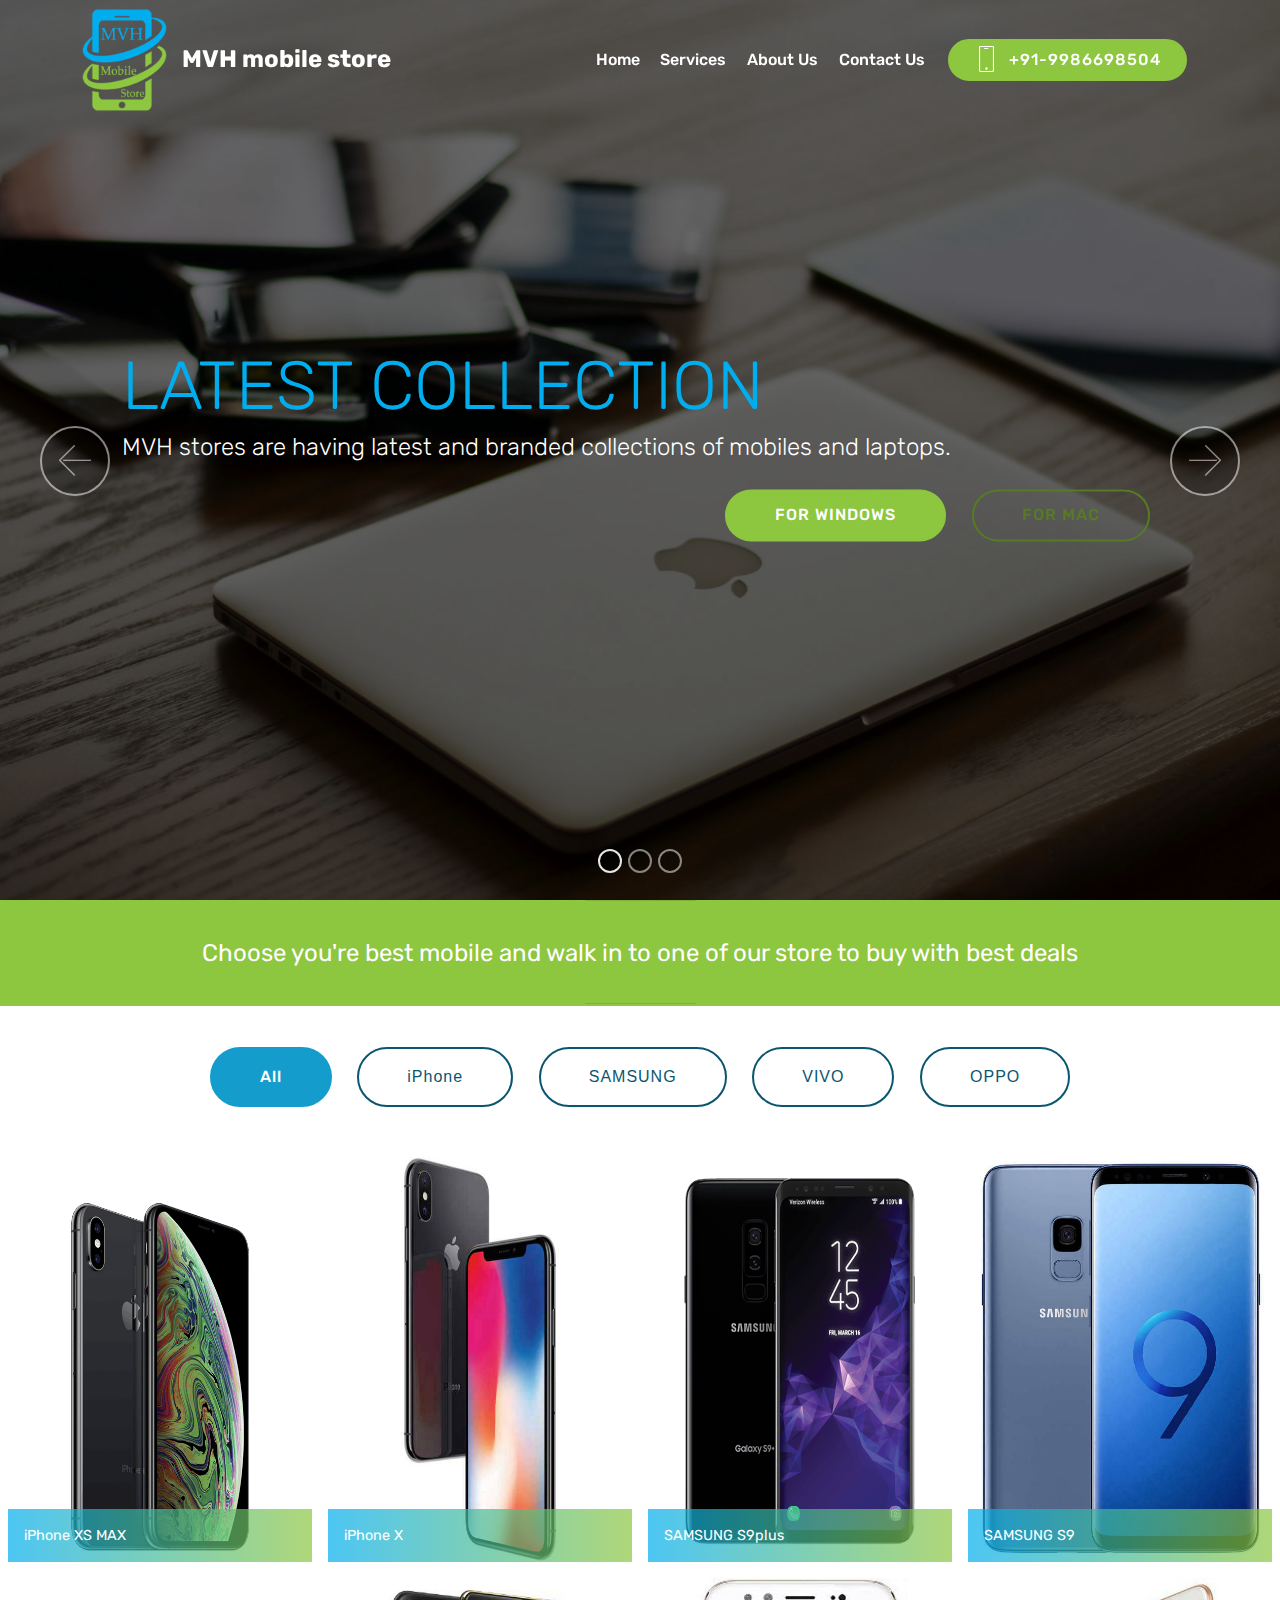
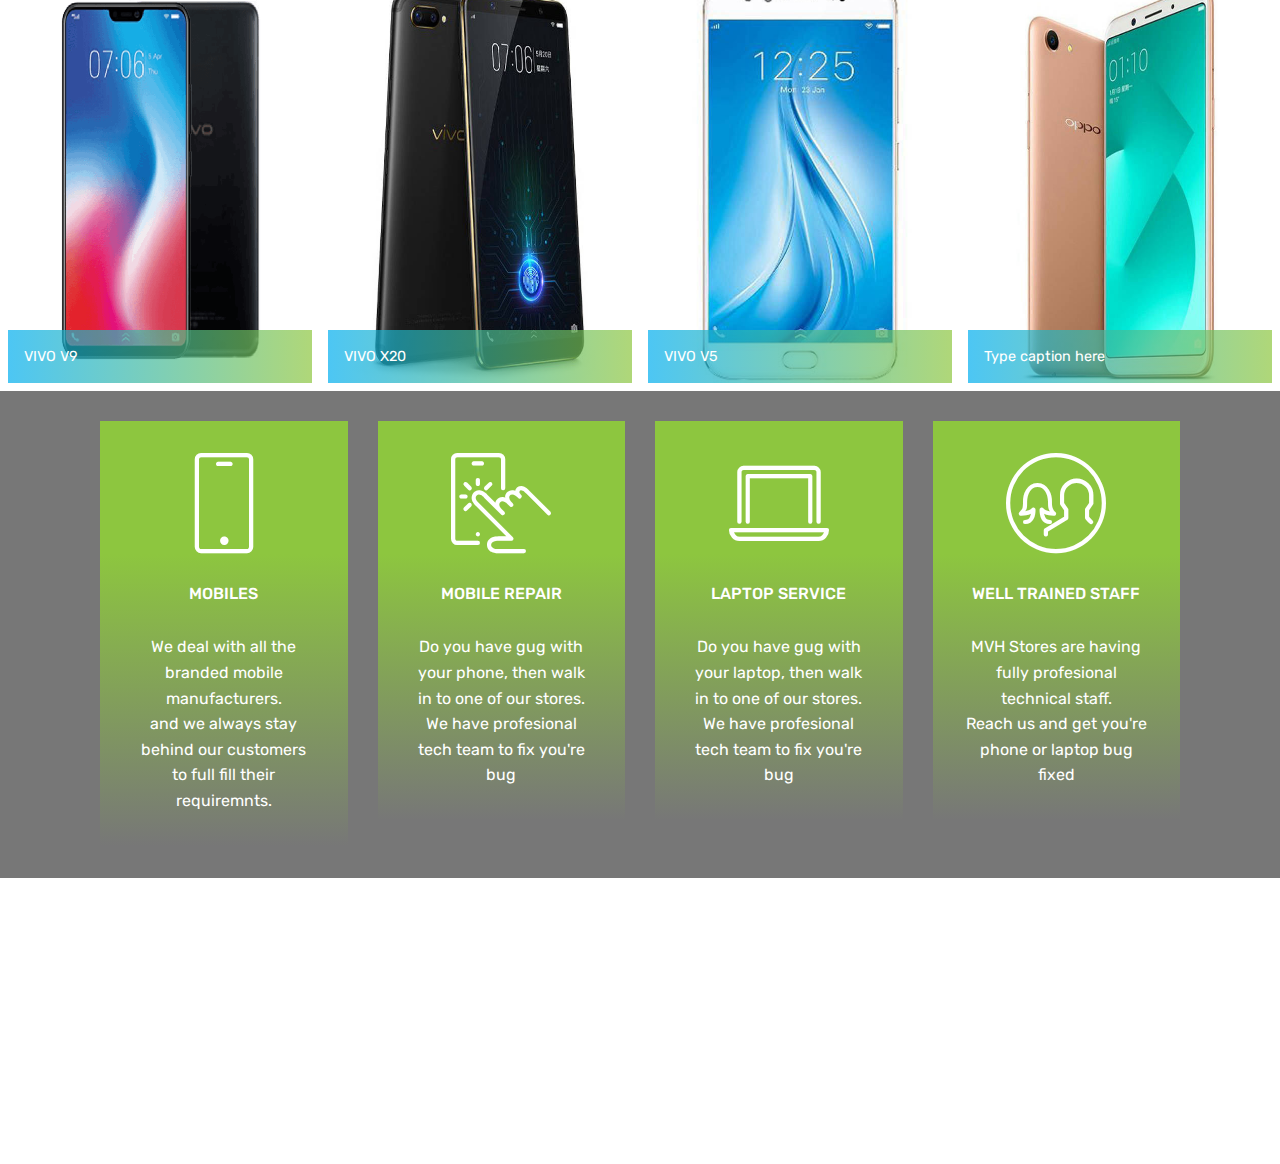
==== index.html @ a820cf7d "create github pages" ====
<!DOCTYPE html>
<html  >
<head>
  <!-- Site made with Mobirise Website Builder v4.10.6, https://mobirise.com -->
  <meta charset="UTF-8">
  <meta http-equiv="X-UA-Compatible" content="IE=edge">
  <meta name="generator" content="Mobirise v4.10.6, mobirise.com">
  <meta name="viewport" content="width=device-width, initial-scale=1, minimum-scale=1">
  <link rel="shortcut icon" href="assets/images/logo-122x142.png" type="image/x-icon">
  <meta name="description" content="">
  
  <title>Best Mobile offline seller | Madanapalle</title>
  <link rel="stylesheet" href="assets/web/assets/mobirise-icons/mobirise-icons.css">
  <link rel="stylesheet" href="assets/tether/tether.min.css">
  <link rel="stylesheet" href="assets/bootstrap/css/bootstrap.min.css">
  <link rel="stylesheet" href="assets/bootstrap/css/bootstrap-grid.min.css">
  <link rel="stylesheet" href="assets/bootstrap/css/bootstrap-reboot.min.css">
  <link rel="stylesheet" href="assets/dropdown/css/style.css">
  <link rel="stylesheet" href="assets/socicon/css/styles.css">
  <link rel="stylesheet" href="assets/theme/css/style.css">
  <link rel="stylesheet" href="assets/gallery/style.css">
  <link rel="stylesheet" href="assets/mobirise/css/mbr-additional.css" type="text/css">
  
  
  
</head>
<body>
  <section class="menu cid-ry1dBP2x3K" once="menu" id="menu2-0">

    

    <nav class="navbar navbar-expand beta-menu navbar-dropdown align-items-center navbar-fixed-top navbar-toggleable-sm bg-color transparent">
        <button class="navbar-toggler navbar-toggler-right" type="button" data-toggle="collapse" data-target="#navbarSupportedContent" aria-controls="navbarSupportedContent" aria-expanded="false" aria-label="Toggle navigation">
            <div class="hamburger">
                <span></span>
                <span></span>
                <span></span>
                <span></span>
            </div>
        </button>
        <div class="menu-logo">
            <div class="navbar-brand">
                <span class="navbar-logo">
                    <a href="https://mobirise.co">
                        <img src="assets/images/logo-122x142.png" alt="Mobirise" title="" style="height: 6.5rem;">
                    </a>
                </span>
                <span class="navbar-caption-wrap"><a class="navbar-caption text-white display-5" href="index.html">
                        MVH mobile store</a></span>
            </div>
        </div>
        <div class="collapse navbar-collapse" id="navbarSupportedContent">
            <ul class="navbar-nav nav-dropdown" data-app-modern-menu="true"><li class="nav-item">
                    <a class="nav-link link text-white display-4" href="https://mobirise.co">Home</a>
                </li><li class="nav-item"><a class="nav-link link text-white display-4" href="https://mobirise.co">
                        Services
                    </a></li>
                <li class="nav-item">
                    <a class="nav-link link text-white display-4" href="https://mobirise.co">
                        About Us
                    </a>
                </li><li class="nav-item"><a class="nav-link link text-white display-4" href="https://mobirise.co">
                        Contact Us</a></li></ul>
            <div class="navbar-buttons mbr-section-btn"><a class="btn btn-sm btn-success display-4" href="tel:+91-9986698504">
                    <span class="btn-icon mbri-mobile mbr-iconfont mbr-iconfont-btn">
                    </span>
                    +91-9986698504</a></div>
        </div>
    </nav>
</section>

<section class="engine"><a href="https://mobirise.info/t">amp template</a></section><section class="carousel slide cid-ry1e24Btx4" data-interval="false" id="slider1-1">

    

    <div class="full-screen"><div class="mbr-slider slide carousel" data-pause="true" data-keyboard="false" data-ride="carousel" data-interval="4000"><ol class="carousel-indicators"><li data-app-prevent-settings="" data-target="#slider1-1" class=" active" data-slide-to="0"></li><li data-app-prevent-settings="" data-target="#slider1-1" data-slide-to="1"></li><li data-app-prevent-settings="" data-target="#slider1-1" data-slide-to="2"></li></ol><div class="carousel-inner" role="listbox"><div class="carousel-item slider-fullscreen-image active" data-bg-video-slide="false" style="background-image: url(assets/images/banner-6-2000x1140.jpg);"><div class="container container-slide"><div class="image_wrapper"><div class="mbr-overlay" style="opacity: 0.6; background-color: rgb(0, 0, 0);"></div><img src="assets/images/banner-6-2000x1140.jpg"><div class="carousel-caption justify-content-center"><div class="col-10 align-right"><h2 class="mbr-fonts-style display-1">LATEST COLLECTION</h2><p class="lead mbr-text mbr-fonts-style display-5">MVH stores are having latest and branded collections of mobiles and laptops.</p><div class="mbr-section-btn" buttons="0"><a class="btn display-4 btn-success" href="index.html">FOR WINDOWS</a> <a class="btn  display-4 btn-success-outline" href="index.html">FOR MAC</a></div></div></div></div></div></div><div class="carousel-item slider-fullscreen-image" data-bg-video-slide="false" style="background-image: url(assets/images/banner-3-2000x1335.jpg);"><div class="container container-slide"><div class="image_wrapper"><div class="mbr-overlay"></div><img src="assets/images/banner-3-2000x1335.jpg"><div class="carousel-caption justify-content-center"><div class="col-10 align-right"><h2 class="mbr-fonts-style display-1">FAVORITE MOBILES AT BEST PRICE</h2><p class="lead mbr-text mbr-fonts-style display-5">Just vist the MVH store and our staff would help you to find best product for you at best price.</p><div class="mbr-section-btn" buttons="0"><a class="btn display-4 btn-success" href="index.html">FOR WINDOWS</a> <a class="btn  display-4 btn-success-outline" href="index.html">FOR MAC</a></div></div></div></div></div></div><div class="carousel-item slider-fullscreen-image" data-bg-video-slide="false" style="background-image: url(assets/images/banner-4-2000x1461.jpg);"><div class="container container-slide"><div class="image_wrapper"><div class="mbr-overlay"></div><img src="assets/images/banner-4-2000x1461.jpg"><div class="carousel-caption justify-content-center"><div class="col-10 align-right"><h2 class="mbr-fonts-style display-1">ONE STOP MOBILE REPAIR</h2><p class="lead mbr-text mbr-fonts-style display-5">Choose from the large selection of latest pre-made blocks - jumbotrons, hero images, parallax scrolling, video backgrounds, hamburger menu, sticky header and more.</p><div class="mbr-section-btn" buttons="0"><a class="btn display-4 btn-success" href="index.html">FOR WINDOWS</a> <a class="btn  display-4 btn-success-outline" href="index.html">FOR MAC</a></div></div></div></div></div></div></div><a data-app-prevent-settings="" class="carousel-control carousel-control-prev" role="button" data-slide="prev" href="#slider1-1"><span aria-hidden="true" class="mbri-left mbr-iconfont"></span><span class="sr-only">Previous</span></a><a data-app-prevent-settings="" class="carousel-control carousel-control-next" role="button" data-slide="next" href="#slider1-1"><span aria-hidden="true" class="mbri-right mbr-iconfont"></span><span class="sr-only">Next</span></a></div></div>

</section>

<section class="mbr-section article content10 cid-ry1ysISuf9" id="content10-5">
    
     

    <div class="container">
        <div class="inner-container" style="width: 100%;">
            <hr class="line" style="width: 10%;">
            <div class="section-text align-center mbr-white mbr-fonts-style display-5">
                    Choose you're best mobile and walk in to one of our store to buy with best deals</div>
            <hr class="line" style="width: 10%;">
        </div>
    </div>
</section>

<section class="mbr-gallery mbr-slider-carousel cid-ry1upBMxXu" id="gallery1-4">

    

    <div>
        <div><!-- Filter --><div class="mbr-gallery-filter container gallery-filter-active"><ul buttons="0"><li class="mbr-gallery-filter-all"><a class="btn btn-md btn-primary-outline active display-7" href="">All</a></li></ul></div><!-- Gallery --><div class="mbr-gallery-row"><div class="mbr-gallery-layout-default"><div><div><div class="mbr-gallery-item mbr-gallery-item--p1" data-video-url="false" data-tags="iPhone"><div href="#lb-gallery1-4" data-slide-to="0" data-toggle="modal"><img src="assets/images/iphone-xs-max-space-select-2018-600x800-600x800.png" alt="" title=""><span class="icon-focus"></span><span class="mbr-gallery-title mbr-fonts-style display-7">iPhone XS MAX</span></div></div><div class="mbr-gallery-item mbr-gallery-item--p1" data-video-url="false" data-tags="iPhone"><div href="#lb-gallery1-4" data-slide-to="1" data-toggle="modal"><img src="assets/images/iphonex-spacegray-34br-34fl-2up-us-en-screen-600x800-600x800-600x800-600x800.jpg" alt="" title=""><span class="icon-focus"></span><span class="mbr-gallery-title mbr-fonts-style display-7">iPhone X</span></div></div><div class="mbr-gallery-item mbr-gallery-item--p1" data-video-url="false" data-tags="SAMSUNG"><div href="#lb-gallery1-4" data-slide-to="2" data-toggle="modal"><img src="assets/images/pdp-samsung-star2-feature1-d-218-600x800-600x800.png" alt="" title=""><span class="icon-focus"></span><span class="mbr-gallery-title mbr-fonts-style display-7">SAMSUNG S9plus</span></div></div><div class="mbr-gallery-item mbr-gallery-item--p1" data-video-url="false" data-tags="SAMSUNG"><div href="#lb-gallery1-4" data-slide-to="3" data-toggle="modal"><img src="assets/images/61dj6-yesjl.-sl1497-600x800-600x800.jpg" alt="" title=""><span class="icon-focus"></span><span class="mbr-gallery-title mbr-fonts-style display-7">SAMSUNG S9</span></div></div><div class="mbr-gallery-item mbr-gallery-item--p1" data-video-url="false" data-tags="VIVO"><div href="#lb-gallery1-4" data-slide-to="4" data-toggle="modal"><img src="assets/images/vivo-v9-600x800-600x800.png" alt="" title=""><span class="icon-focus"></span><span class="mbr-gallery-title mbr-fonts-style display-7">VIVO V9</span></div></div><div class="mbr-gallery-item mbr-gallery-item--p1" data-video-url="false" data-tags="VIVO"><div href="#lb-gallery1-4" data-slide-to="5" data-toggle="modal"><img src="assets/images/vivo-x20-plus-ud-8184-600x800-600x800.jpg" alt="" title=""><span class="icon-focus"></span><span class="mbr-gallery-title mbr-fonts-style display-7">VIVO X20</span></div></div><div class="mbr-gallery-item mbr-gallery-item--p1" data-video-url="false" data-tags="VIVO"><div href="#lb-gallery1-4" data-slide-to="6" data-toggle="modal"><img src="assets/images/109089-v2-vivo-v5-plus-mobile-phone-large-1-600x800-600x800.jpg" alt="" title=""><span class="icon-focus"></span><span class="mbr-gallery-title mbr-fonts-style display-7">VIVO V5</span></div></div><div class="mbr-gallery-item mbr-gallery-item--p1" data-video-url="false" data-tags="OPPO"><div href="#lb-gallery1-4" data-slide-to="7" data-toggle="modal"><img src="assets/images/product-600x800-600x800.jpg" alt="" title=""><span class="icon-focus"></span><span class="mbr-gallery-title mbr-fonts-style display-7">Type caption here</span></div></div></div></div><div class="clearfix"></div></div></div><!-- Lightbox --><div data-app-prevent-settings="" class="mbr-slider modal fade carousel slide" tabindex="-1" data-keyboard="true" data-interval="false" id="lb-gallery1-4"><div class="modal-dialog"><div class="modal-content"><div class="modal-body"><div class="carousel-inner"><div class="carousel-item"><img src="assets/images/iphone-xs-max-space-select-2018-600x800.png" alt="" title=""></div><div class="carousel-item"><img src="assets/images/iphonex-spacegray-34br-34fl-2up-us-en-screen-600x800-600x800-600x800.jpg" alt="" title=""></div><div class="carousel-item"><img src="assets/images/pdp-samsung-star2-feature1-d-218-600x800.png" alt="" title=""></div><div class="carousel-item"><img src="assets/images/61dj6-yesjl.-sl1497-600x800.jpg" alt="" title=""></div><div class="carousel-item"><img src="assets/images/vivo-v9-600x800.png" alt="" title=""></div><div class="carousel-item"><img src="assets/images/vivo-x20-plus-ud-8184-600x800.jpg" alt="" title=""></div><div class="carousel-item"><img src="assets/images/109089-v2-vivo-v5-plus-mobile-phone-large-1-600x800.jpg" alt="" title=""></div><div class="carousel-item active"><img src="assets/images/product-600x800.jpg" alt="" title=""></div></div><a class="carousel-control carousel-control-prev" role="button" data-slide="prev" href="#lb-gallery1-4"><span class="mbri-left mbr-iconfont" aria-hidden="true"></span><span class="sr-only">Previous</span></a><a class="carousel-control carousel-control-next" role="button" data-slide="next" href="#lb-gallery1-4"><span class="mbri-right mbr-iconfont" aria-hidden="true"></span><span class="sr-only">Next</span></a><a class="close" href="#" role="button" data-dismiss="modal"><span class="sr-only">Close</span></a></div></div></div></div></div>
    </div>

</section>

<section class="features8 cid-ry1BPBiTXa mbr-parallax-background" id="features8-6">

    

    <div class="mbr-overlay" style="opacity: 0.5; background-color: rgb(0, 0, 0);">
    </div>

    <div class="container">
        <div class="media-container-row">

            <div class="card  col-12 col-md-6 col-lg-3">
                <div class="card-img">
                    <span class="mbr-iconfont mbri-mobile"></span>
                </div>
                <div class="card-box align-center">
                    <h4 class="card-title mbr-fonts-style display-7">
                        MOBILES</h4>
                    <p class="mbr-text mbr-fonts-style display-7">We deal with all the branded mobile manufacturers.<br>and we always stay behind our customers to full fill their requiremnts.</p>
                    
                </div>
            </div>

            <div class="card  col-12 col-md-6 col-lg-3">
                <div class="card-img">
                    <span class="mbri-touch mbr-iconfont"></span>
                </div>
                <div class="card-box align-center">
                    <h4 class="card-title mbr-fonts-style display-7">MOBILE REPAIR</h4>
                    <p class="mbr-text mbr-fonts-style display-7">Do you have gug with your phone, then walk in to one of our stores.<br>We have profesional tech team to fix you're bug</p>
                    
                </div>
            </div>

            <div class="card  col-12 col-md-6 col-lg-3">
                <div class="card-img">
                    <span class="mbr-iconfont mbri-laptop"></span>
                </div>
                <div class="card-box align-center">
                    <h4 class="card-title mbr-fonts-style display-7">
                        LAPTOP SERVICE</h4>
                    <p class="mbr-text mbr-fonts-style display-7">Do you have gug with your laptop, then walk in to one of our stores.
<br>We have profesional tech team to fix you're bug</p>
                    
                </div>
            </div>

            <div class="card  col-12 col-md-6 col-lg-3">
                <div class="card-img">
                    <span class="mbr-iconfont mbri-users"></span>
                </div>
                <div class="card-box align-center">
                    <h4 class="card-title mbr-fonts-style display-7">
                        WELL TRAINED STAFF</h4>
                    <p class="mbr-text mbr-fonts-style display-7">
                       MVH Stores are having fully profesional technical staff.<br>Reach us and get you're phone or laptop bug fixed</p>
                    
                </div>
            </div>
        </div>
    </div>
</section>

<section class="cid-ry1FWgrlB1 mbr-reveal" id="footer1-7">

    

    <div class="mbr-overlay" style="background-color: rgb(0, 0, 0); opacity: 0.5;"></div>

    <div class="container">
        <div class="media-container-row content text-white">
            <div class="col-12 col-md-3">
                <div class="media-wrap">
                    <a href="https://mobirise.co/">
                        <img src="assets/images/logo-122x142.png" alt="Mobirise" title="">
                    </a>
                </div>
            </div>
            <div class="col-12 col-md-3 mbr-fonts-style display-7">
                <h5 class="pb-3">
                    Address
                </h5>
                <p class="mbr-text">
                    1234 NTR Circle &nbsp; &nbsp; &nbsp; &nbsp; &nbsp; &nbsp; &nbsp; &nbsp; &nbsp; &nbsp;&nbsp;<br>Madanapalle, Andhra Pradesh -517257</p>
            </div>
            <div class="col-12 col-md-3 mbr-fonts-style display-7">
                <h5 class="pb-3">
                    Contacts
                </h5>
                <p class="mbr-text">
                    Email: support@mvh.com
                    <br>Phone: +91-9986698504</p>
            </div>
            <div class="col-12 col-md-3 mbr-fonts-style display-7">
                <h5 class="pb-3">
                    Links
                </h5>
                <p class="mbr-text">
                    Website builder
                    <br>Download for Windows
                    <br>Download for Mac
                </p>
            </div>
        </div>
        <div class="footer-lower">
            <div class="media-container-row">
                <div class="col-sm-12">
                    <hr>
                </div>
            </div>
            <div class="media-container-row mbr-white">
                <div class="col-sm-6 copyright">
                    <p class="mbr-text mbr-fonts-style display-7">
                        © Copyright 2019 MVH Stores - All Rights Reserved
                    </p>
                </div>
                <div class="col-md-6">
                    <div class="social-list align-right">
                        <div class="soc-item">
                            
                                <span class="mbr-iconfont mbr-iconfont-social socicon-twitter socicon"></span>
                            
                        </div>
                        <div class="soc-item">
                            
                                <span class="mbr-iconfont mbr-iconfont-social socicon-facebook socicon"></span>
                            
                        </div>
                        <div class="soc-item">
                            
                                <span class="mbr-iconfont mbr-iconfont-social socicon-youtube socicon"></span>
                            
                        </div>
                        <div class="soc-item">
                            
                                <span class="mbr-iconfont mbr-iconfont-social socicon-instagram socicon"></span>
                            
                        </div>
                        <div class="soc-item">
                            
                                <span class="mbr-iconfont mbr-iconfont-social socicon-googleplus socicon"></span>
                            
                        </div>
                        <div class="soc-item">
                            
                                <span class="mbr-iconfont mbr-iconfont-social socicon-behance socicon"></span>
                            
                        </div>
                    </div>
                </div>
            </div>
        </div>
    </div>
</section>


  <script src="assets/web/assets/jquery/jquery.min.js"></script>
  <script src="assets/popper/popper.min.js"></script>
  <script src="assets/tether/tether.min.js"></script>
  <script src="assets/bootstrap/js/bootstrap.min.js"></script>
  <script src="assets/smoothscroll/smooth-scroll.js"></script>
  <script src="assets/dropdown/js/nav-dropdown.js"></script>
  <script src="assets/dropdown/js/navbar-dropdown.js"></script>
  <script src="assets/touchswipe/jquery.touch-swipe.min.js"></script>
  <script src="assets/vimeoplayer/jquery.mb.vimeo_player.js"></script>
  <script src="assets/parallax/jarallax.min.js"></script>
  <script src="assets/bootstrapcarouselswipe/bootstrap-carousel-swipe.js"></script>
  <script src="assets/masonry/masonry.pkgd.min.js"></script>
  <script src="assets/imagesloaded/imagesloaded.pkgd.min.js"></script>
  <script src="assets/ytplayer/jquery.mb.ytplayer.min.js"></script>
  <script src="assets/theme/js/script.js"></script>
  <script src="assets/gallery/player.min.js"></script>
  <script src="assets/gallery/script.js"></script>
  <script src="assets/slidervideo/script.js"></script>
  
  
</body>
</html>
---- assets/web/assets/mobirise-icons/mobirise-icons.css ----
@font-face {
  font-family: 'MobiriseIcons';
  src:  url('mobirise-icons.eot?spat4u');
  src:  url('mobirise-icons.eot?spat4u#iefix') format('embedded-opentype'),
    url('mobirise-icons.ttf?spat4u') format('truetype'),
    url('mobirise-icons.woff?spat4u') format('woff'),
    url('mobirise-icons.svg?spat4u#MobiriseIcons') format('svg');
  font-weight: normal;
  font-style: normal;
}

[class^="mbri-"], [class*=" mbri-"] {
  /* use !important to prevent issues with browser extensions that change fonts */
  font-family: MobiriseIcons !important;
  speak: none;
  font-style: normal;
  font-weight: normal;
  font-variant: normal;
  text-transform: none;
  line-height: 1;

  /* Better Font Rendering =========== */
  -webkit-font-smoothing: antialiased;
  -moz-osx-font-smoothing: grayscale;
}

.mbri-add-submenu:before {
  content: "\e900";
}
.mbri-alert:before {
  content: "\e901";
}
.mbri-align-center:before {
  content: "\e902";
}
.mbri-align-justify:before {
  content: "\e903";
}
.mbri-align-left:before {
  content: "\e904";
}
.mbri-align-right:before {
  content: "\e905";
}
.mbri-android:before {
  content: "\e906";
}
.mbri-apple:before {
  content: "\e907";
}
.mbri-arrow-down:before {
  content: "\e908";
}
.mbri-arrow-next:before {
  content: "\e909";
}
.mbri-arrow-prev:before {
  content: "\e90a";
}
.mbri-arrow-up:before {
  content: "\e90b";
}
.mbri-bold:before {
  content: "\e90c";
}
.mbri-bookmark:before {
  content: "\e90d";
}
.mbri-bootstrap:before {
  content: "\e90e";
}
.mbri-briefcase:before {
  content: "\e90f";
}
.mbri-browse:before {
  content: "\e910";
}
.mbri-bulleted-list:before {
  content: "\e911";
}
.mbri-calendar:before {
  content: "\e912";
}
.mbri-camera:before {
  content: "\e913";
}
.mbri-cart-add:before {
  content: "\e914";
}
.mbri-cart-full:before {
  content: "\e915";
}
.mbri-cash:before {
  content: "\e916";
}
.mbri-change-style:before {
  content: "\e917";
}
.mbri-chat:before {
  content: "\e918";
}
.mbri-clock:before {
  content: "\e919";
}
.mbri-close:before {
  content: "\e91a";
}
.mbri-cloud:before {
  content: "\e91b";
}
.mbri-code:before {
  content: "\e91c";
}
.mbri-contact-form:before {
  content: "\e91d";
}
.mbri-credit-card:before {
  content: "\e91e";
}
.mbri-cursor-click:before {
  content: "\e91f";
}
.mbri-cust-feedback:before {
  content: "\e920";
}
.mbri-database:before {
  content: "\e921";
}
.mbri-delivery:before {
  content: "\e922";
}
.mbri-desktop:before {
  content: "\e923";
}
.mbri-devices:before {
  content: "\e924";
}
.mbri-down:before {
  content: "\e925";
}
.mbri-download:before {
  content: "\e989";
}
.mbri-drag-n-drop:before {
  content: "\e927";
}
.mbri-drag-n-drop2:before {
  content: "\e928";
}
.mbri-edit:before {
  content: "\e929";
}
.mbri-edit2:before {
  content: "\e92a";
}
.mbri-error:before {
  content: "\e92b";
}
.mbri-extension:before {
  content: "\e92c";
}
.mbri-features:before {
  content: "\e92d";
}
.mbri-file:before {
  content: "\e92e";
}
.mbri-flag:before {
  content: "\e92f";
}
.mbri-folder:before {
  content: "\e930";
}
.mbri-gift:before {
  content: "\e931";
}
.mbri-github:before {
  content: "\e932";
}
.mbri-globe:before {
  content: "\e933";
}
.mbri-globe-2:before {
  content: "\e934";
}
.mbri-growing-chart:before {
  content: "\e935";
}
.mbri-hearth:before {
  content: "\e936";
}
.mbri-help:before {
  content: "\e937";
}
.mbri-home:before {
  content: "\e938";
}
.mbri-hot-cup:before {
  content: "\e939";
}
.mbri-idea:before {
  content: "\e93a";
}
.mbri-image-gallery:before {
  content: "\e93b";
}
.mbri-image-slider:before {
  content: "\e93c";
}
.mbri-info:before {
  content: "\e93d";
}
.mbri-italic:before {
  content: "\e93e";
}
.mbri-key:before {
  content: "\e93f";
}
.mbri-laptop:before {
  content: "\e940";
}
.mbri-layers:before {
  content: "\e941";
}
.mbri-left-right:before {
  content: "\e942";
}
.mbri-left:before {
  content: "\e943";
}
.mbri-letter:before {
  content: "\e944";
}
.mbri-like:before {
  content: "\e945";
}
.mbri-link:before {
  content: "\e946";
}
.mbri-lock:before {
  content: "\e947";
}
.mbri-login:before {
  content: "\e948";
}
.mbri-logout:before {
  content: "\e949";
}
.mbri-magic-stick:before {
  content: "\e94a";
}
.mbri-map-pin:before {
  content: "\e94b";
}
.mbri-menu:before {
  content: "\e94c";
}
.mbri-mobile:before {
  content: "\e94d";
}
.mbri-mobile2:before {
  content: "\e94e";
}
.mbri-mobirise:before {
  content: "\e94f";
}
.mbri-more-horizontal:before {
  content: "\e950";
}
.mbri-more-vertical:before {
  content: "\e951";
}
.mbri-music:before {
  content: "\e952";
}
.mbri-new-file:before {
  content: "\e953";
}
.mbri-numbered-list:before {
  content: "\e954";
}
.mbri-opened-folder:before {
  content: "\e955";
}
.mbri-pages:before {
  content: "\e956";
}
.mbri-paper-plane:before {
  content: "\e957";
}
.mbri-paperclip:before {
  content: "\e958";
}
.mbri-photo:before {
  content: "\e959";
}
.mbri-photos:before {
  content: "\e95a";
}
.mbri-pin:before {
  content: "\e95b";
}
.mbri-play:before {
  content: "\e95c";
}
.mbri-plus:before {
  content: "\e95d";
}
.mbri-preview:before {
  content: "\e95e";
}
.mbri-print:before {
  content: "\e95f";
}
.mbri-protect:before {
  content: "\e960";
}
.mbri-question:before {
  content: "\e961";
}
.mbri-quote-left:before {
  content: "\e962";
}
.mbri-quote-right:before {
  content: "\e963";
}
.mbri-refresh:before {
  content: "\e964";
}
.mbri-responsive:before {
  content: "\e965";
}
.mbri-right:before {
  content: "\e966";
}
.mbri-rocket:before {
  content: "\e967";
}
.mbri-sad-face:before {
  content: "\e968";
}
.mbri-sale:before {
  content: "\e969";
}
.mbri-save:before {
  content: "\e96a";
}
.mbri-search:before {
  content: "\e96b";
}
.mbri-setting:before {
  content: "\e96c";
}
.mbri-setting2:before {
  content: "\e96d";
}
.mbri-setting3:before {
  content: "\e96e";
}
.mbri-share:before {
  content: "\e96f";
}
.mbri-shopping-bag:before {
  content: "\e970";
}
.mbri-shopping-basket:before {
  content: "\e971";
}
.mbri-shopping-cart:before {
  content: "\e972";
}
.mbri-sites:before {
  content: "\e973";
}
.mbri-smile-face:before {
  content: "\e974";
}
.mbri-speed:before {
  content: "\e975";
}
.mbri-star:before {
  content: "\e976";
}
.mbri-success:before {
  content: "\e977";
}
.mbri-sun:before {
  content: "\e978";
}
.mbri-sun2:before {
  content: "\e979";
}
.mbri-tablet:before {
  content: "\e97a";
}
.mbri-tablet-vertical:before {
  content: "\e97b";
}
.mbri-target:before {
  content: "\e97c";
}
.mbri-timer:before {
  content: "\e97d";
}
.mbri-to-ftp:before {
  content: "\e97e";
}
.mbri-to-local-drive:before {
  content: "\e97f";
}
.mbri-touch-swipe:before {
  content: "\e980";
}
.mbri-touch:before {
  content: "\e981";
}
.mbri-trash:before {
  content: "\e982";
}
.mbri-underline:before {
  content: "\e983";
}
.mbri-unlink:before {
  content: "\e984";
}
.mbri-unlock:before {
  content: "\e985";
}
.mbri-up-down:before {
  content: "\e986";
}
.mbri-up:before {
  content: "\e987";
}
.mbri-update:before {
  content: "\e988";
}
.mbri-upload:before {
 content: "\e926"; 
}
.mbri-user:before {
  content: "\e98a";
}
.mbri-user2:before {
  content: "\e98b";
}
.mbri-users:before {
  content: "\e98c";
}
.mbri-video:before {
  content: "\e98d";
}
.mbri-video-play:before {
  content: "\e98e";
}
.mbri-watch:before {
  content: "\e98f";
}
.mbri-website-theme:before {
  content: "\e990";
}
.mbri-wifi:before {
  content: "\e991";
}
.mbri-windows:before {
  content: "\e992";
}
.mbri-zoom-out:before {
  content: "\e993";
}
.mbri-redo:before {
  content: "\e994";
}
.mbri-undo:before {
  content: "\e995";
}
---- assets/dropdown/css/style.css ----
.navbar-dropdown {
  left: 0;
  padding: 0;
  position: absolute;
  right: 0;
  top: 0;
  transition: all 0.45s ease;
  z-index: 1030;
  background: #282828; }
  .navbar-dropdown .navbar-logo {
    margin-right: 0.8rem;
    transition: margin 0.3s ease-in-out;
    vertical-align: middle; }
    .navbar-dropdown .navbar-logo img {
      height: 3.125rem;
      transition: all 0.3s ease-in-out; }
    .navbar-dropdown .navbar-logo.mbr-iconfont {
      font-size: 3.125rem;
      line-height: 3.125rem; }
  .navbar-dropdown .navbar-caption {
    font-weight: 700;
    white-space: normal;
    vertical-align: -4px;
    line-height: 3.125rem !important; }
    .navbar-dropdown .navbar-caption, .navbar-dropdown .navbar-caption:hover {
      color: inherit;
      text-decoration: none; }
  .navbar-dropdown .mbr-iconfont + .navbar-caption {
    vertical-align: -1px; }
  .navbar-dropdown.navbar-fixed-top {
    position: fixed; }
  .navbar-dropdown .navbar-brand span {
    vertical-align: -4px; }
  .navbar-dropdown.bg-color.transparent {
    background: none; }
  .navbar-dropdown.navbar-short .navbar-brand {
    padding: 0.625rem 0; }
    .navbar-dropdown.navbar-short .navbar-brand span {
      vertical-align: -1px; }
  .navbar-dropdown.navbar-short .navbar-caption {
    line-height: 2.375rem !important;
    vertical-align: -2px; }
  .navbar-dropdown.navbar-short .navbar-logo {
    margin-right: 0.5rem; }
    .navbar-dropdown.navbar-short .navbar-logo img {
      height: 2.375rem; }
    .navbar-dropdown.navbar-short .navbar-logo.mbr-iconfont {
      font-size: 2.375rem;
      line-height: 2.375rem; }
  .navbar-dropdown.navbar-short .mbr-table-cell {
    height: 3.625rem; }
  .navbar-dropdown .navbar-close {
    left: 0.6875rem;
    position: fixed;
    top: 0.75rem;
    z-index: 1000; }
  .navbar-dropdown .hamburger-icon {
    content: "";
    display: inline-block;
    vertical-align: middle;
    width: 16px;
    -webkit-box-shadow: 0 -6px 0 1px #282828,0 0 0 1px #282828,0 6px 0 1px #282828;
    -moz-box-shadow: 0 -6px 0 1px #282828,0 0 0 1px #282828,0 6px 0 1px #282828;
    box-shadow: 0 -6px 0 1px #282828,0 0 0 1px #282828,0 6px 0 1px #282828; }

.dropdown-menu .dropdown-toggle[data-toggle="dropdown-submenu"]::after {
  border-bottom: 0.35em solid transparent;
  border-left: 0.35em solid;
  border-right: 0;
  border-top: 0.35em solid transparent;
  margin-left: 0.3rem; }

.dropdown-menu .dropdown-item:focus {
  outline: 0; }

.nav-dropdown {
  font-size: 0.75rem;
  font-weight: 500;
  height: auto !important; }
  .nav-dropdown .nav-btn {
    padding-left: 1rem; }
  .nav-dropdown .link {
    margin: .667em 1.667em;
    font-weight: 500;
    padding: 0;
    transition: color .2s ease-in-out; }
    .nav-dropdown .link.dropdown-toggle {
      margin-right: 2.583em; }
      .nav-dropdown .link.dropdown-toggle::after {
        margin-left: .25rem;
        border-top: 0.35em solid;
        border-right: 0.35em solid transparent;
        border-left: 0.35em solid transparent;
        border-bottom: 0; }
      .nav-dropdown .link.dropdown-toggle[aria-expanded="true"] {
        margin: 0;
        padding: 0.667em 3.263em  0.667em 1.667em; }
  .nav-dropdown .link::after,
  .nav-dropdown .dropdown-item::after {
    color: inherit; }
  .nav-dropdown .btn {
    font-size: 0.75rem;
    font-weight: 700;
    letter-spacing: 0;
    margin-bottom: 0;
    padding-left: 1.25rem;
    padding-right: 1.25rem; }
  .nav-dropdown .dropdown-menu {
    border-radius: 0;
    border: 0;
    left: 0;
    margin: 0;
    padding-bottom: 1.25rem;
    padding-top: 1.25rem;
    position: relative; }
  .nav-dropdown .dropdown-submenu {
    margin-left: 0.125rem;
    top: 0; }
  .nav-dropdown .dropdown-item {
    font-weight: 500;
    line-height: 2;
    padding: 0.3846em 4.615em 0.3846em 1.5385em;
    position: relative;
    transition: color .2s ease-in-out, background-color .2s ease-in-out; }
    .nav-dropdown .dropdown-item::after {
      margin-top: -0.3077em;
      position: absolute;
      right: 1.1538em;
      top: 50%; }
    .nav-dropdown .dropdown-item:focus, .nav-dropdown .dropdown-item:hover {
      background: none; }

@media (max-width: 767px) {
  .nav-dropdown.navbar-toggleable-sm {
    bottom: 0;
    display: none;
    left: 0;
    overflow-x: hidden;
    position: fixed;
    top: 0;
    transform: translateX(-100%);
    -ms-transform: translateX(-100%);
    -webkit-transform: translateX(-100%);
    width: 18.75rem;
    z-index: 999; } }
.nav-dropdown.navbar-toggleable-xl {
  bottom: 0;
  display: none;
  left: 0;
  overflow-x: hidden;
  position: fixed;
  top: 0;
  transform: translateX(-100%);
  -ms-transform: translateX(-100%);
  -webkit-transform: translateX(-100%);
  width: 18.75rem;
  z-index: 999; }

.nav-dropdown-sm {
  display: block !important;
  overflow-x: hidden;
  overflow: auto;
  padding-top: 3.875rem; }
  .nav-dropdown-sm::after {
    content: "";
    display: block;
    height: 3rem;
    width: 100%; }
  .nav-dropdown-sm.collapse.in ~ .navbar-close {
    display: block !important; }
  .nav-dropdown-sm.collapsing, .nav-dropdown-sm.collapse.in {
    transform: translateX(0);
    -ms-transform: translateX(0);
    -webkit-transform: translateX(0);
    transition: all 0.25s ease-out;
    -webkit-transition: all 0.25s ease-out;
    background: #282828; }
  .nav-dropdown-sm.collapsing[aria-expanded="false"] {
    transform: translateX(-100%);
    -ms-transform: translateX(-100%);
    -webkit-transform: translateX(-100%); }
  .nav-dropdown-sm .nav-item {
    display: block;
    margin-left: 0 !important;
    padding-left: 0; }
  .nav-dropdown-sm .link,
  .nav-dropdown-sm .dropdown-item {
    border-top: 1px dotted rgba(255, 255, 255, 0.1);
    font-size: 0.8125rem;
    line-height: 1.6;
    margin: 0 !important;
    padding: 0.875rem 2.4rem 0.875rem 1.5625rem !important;
    position: relative;
    white-space: normal; }
    .nav-dropdown-sm .link:focus, .nav-dropdown-sm .link:hover,
    .nav-dropdown-sm .dropdown-item:focus,
    .nav-dropdown-sm .dropdown-item:hover {
      background: rgba(0, 0, 0, 0.2) !important;
      color: #c0a375; }
  .nav-dropdown-sm .nav-btn {
    position: relative;
    padding: 1.5625rem 1.5625rem 0 1.5625rem; }
    .nav-dropdown-sm .nav-btn::before {
      border-top: 1px dotted rgba(255, 255, 255, 0.1);
      content: "";
      left: 0;
      position: absolute;
      top: 0;
      width: 100%; }
    .nav-dropdown-sm .nav-btn + .nav-btn {
      padding-top: 0.625rem; }
      .nav-dropdown-sm .nav-btn + .nav-btn::before {
        display: none; }
  .nav-dropdown-sm .btn {
    padding: 0.625rem 0; }
  .nav-dropdown-sm .dropdown-toggle[data-toggle="dropdown-submenu"]::after {
    margin-left: .25rem;
    border-top: 0.35em solid;
    border-right: 0.35em solid transparent;
    border-left: 0.35em solid transparent;
    border-bottom: 0; }
  .nav-dropdown-sm .dropdown-toggle[data-toggle="dropdown-submenu"][aria-expanded="true"]::after {
    border-top: 0;
    border-right: 0.35em solid transparent;
    border-left: 0.35em solid transparent;
    border-bottom: 0.35em solid; }
  .nav-dropdown-sm .dropdown-menu {
    margin: 0;
    padding: 0;
    position: relative;
    top: 0;
    left: 0;
    width: 100%;
    border: 0;
    float: none;
    border-radius: 0;
    background: none; }
  .nav-dropdown-sm .dropdown-submenu {
    left: 100%;
    margin-left: 0.125rem;
    margin-top: -1.25rem;
    top: 0; }

.navbar-toggleable-sm .nav-dropdown .dropdown-menu {
  position: absolute; }

.navbar-toggleable-sm .nav-dropdown .dropdown-submenu {
  left: 100%;
  margin-left: 0.125rem;
  margin-top: -1.25rem;
  top: 0; }

.navbar-toggleable-sm.opened .nav-dropdown .dropdown-menu {
  position: relative; }

.navbar-toggleable-sm.opened .nav-dropdown .dropdown-submenu {
  left: 0;
  margin-left: 00rem;
  margin-top: 0rem;
  top: 0; }

.is-builder .nav-dropdown.collapsing {
  transition: none !important; }

/*# sourceMappingURL=style.css.map */
---- assets/socicon/css/styles.css ----
@charset "UTF-8";

@font-face {
  font-family: "socicon";
  src:url("../fonts/socicon.eot");
  src:url("../fonts/socicon.eot?#iefix") format("embedded-opentype"),
    url("../fonts/socicon.woff") format("woff"),
    url("../fonts/socicon.ttf") format("truetype"),
    url("../fonts/socicon.svg#socicon") format("svg");
  font-weight: normal;
  font-style: normal;

}

[data-icon]:before {
  font-family: "socicon" !important;
  content: attr(data-icon);
  font-style: normal !important;
  font-weight: normal !important;
  font-variant: normal !important;
  text-transform: none !important;
  speak: none;
  line-height: 1;
  -webkit-font-smoothing: antialiased;
  -moz-osx-font-smoothing: grayscale;
}

[class^="socicon-"]:before,
[class*=" socicon-"]:before {
  font-family: "socicon" !important;
  font-style: normal !important;
  font-weight: normal !important;
  font-variant: normal !important;
  text-transform: none !important;
  speak: none;
  line-height: 1;
  -webkit-font-smoothing: antialiased;
  -moz-osx-font-smoothing: grayscale;
}

.socicon-modelmayhem:before {
  content: "\e000";
}
.socicon-mixcloud:before {
  content: "\e001";
}
.socicon-drupal:before {
  content: "\e002";
}
.socicon-swarm:before {
  content: "\e003";
}
.socicon-istock:before {
  content: "\e004";
}
.socicon-yammer:before {
  content: "\e005";
}
.socicon-ello:before {
  content: "\e006";
}
.socicon-stackoverflow:before {
  content: "\e007";
}
.socicon-persona:before {
  content: "\e008";
}
.socicon-triplej:before {
  content: "\e009";
}
.socicon-houzz:before {
  content: "\e00a";
}
.socicon-rss:before {
  content: "\e00b";
}
.socicon-paypal:before {
  content: "\e00c";
}
.socicon-odnoklassniki:before {
  content: "\e00d";
}
.socicon-airbnb:before {
  content: "\e00e";
}
.socicon-periscope:before {
  content: "\e00f";
}
.socicon-outlook:before {
  content: "\e010";
}
.socicon-coderwall:before {
  content: "\e011";
}
.socicon-tripadvisor:before {
  content: "\e012";
}
.socicon-appnet:before {
  content: "\e013";
}
.socicon-goodreads:before {
  content: "\e014";
}
.socicon-tripit:before {
  content: "\e015";
}
.socicon-lanyrd:before {
  content: "\e016";
}
.socicon-slideshare:before {
  content: "\e017";
}
.socicon-buffer:before {
  content: "\e018";
}
.socicon-disqus:before {
  content: "\e019";
}
.socicon-vkontakte:before {
  content: "\e01a";
}
.socicon-whatsapp:before {
  content: "\e01b";
}
.socicon-patreon:before {
  content: "\e01c";
}
.socicon-storehouse:before {
  content: "\e01d";
}
.socicon-pocket:before {
  content: "\e01e";
}
.socicon-mail:before {
  content: "\e01f";
}
.socicon-blogger:before {
  content: "\e020";
}
.socicon-technorati:before {
  content: "\e021";
}
.socicon-reddit:before {
  content: "\e022";
}
.socicon-dribbble:before {
  content: "\e023";
}
.socicon-stumbleupon:before {
  content: "\e024";
}
.socicon-digg:before {
  content: "\e025";
}
.socicon-envato:before {
  content: "\e026";
}
.socicon-behance:before {
  content: "\e027";
}
.socicon-delicious:before {
  content: "\e028";
}
.socicon-deviantart:before {
  content: "\e029";
}
.socicon-forrst:before {
  content: "\e02a";
}
.socicon-play:before {
  content: "\e02b";
}
.socicon-zerply:before {
  content: "\e02c";
}
.socicon-wikipedia:before {
  content: "\e02d";
}
.socicon-apple:before {
  content: "\e02e";
}
.socicon-flattr:before {
  content: "\e02f";
}
.socicon-github:before {
  content: "\e030";
}
.socicon-renren:before {
  content: "\e031";
}
.socicon-friendfeed:before {
  content: "\e032";
}
.socicon-newsvine:before {
  content: "\e033";
}
.socicon-identica:before {
  content: "\e034";
}
.socicon-bebo:before {
  content: "\e035";
}
.socicon-zynga:before {
  content: "\e036";
}
.socicon-steam:before {
  content: "\e037";
}
.socicon-xbox:before {
  content: "\e038";
}
.socicon-windows:before {
  content: "\e039";
}
.socicon-qq:before {
  content: "\e03a";
}
.socicon-douban:before {
  content: "\e03b";
}
.socicon-meetup:before {
  content: "\e03c";
}
.socicon-playstation:before {
  content: "\e03d";
}
.socicon-android:before {
  content: "\e03e";
}
.socicon-snapchat:before {
  content: "\e03f";
}
.socicon-twitter:before {
  content: "\e040";
}
.socicon-facebook:before {
  content: "\e041";
}
.socicon-googleplus:before {
  content: "\e042";
}
.socicon-pinterest:before {
  content: "\e043";
}
.socicon-foursquare:before {
  content: "\e044";
}
.socicon-yahoo:before {
  content: "\e045";
}
.socicon-skype:before {
  content: "\e046";
}
.socicon-yelp:before {
  content: "\e047";
}
.socicon-feedburner:before {
  content: "\e048";
}
.socicon-linkedin:before {
  content: "\e049";
}
.socicon-viadeo:before {
  content: "\e04a";
}
.socicon-xing:before {
  content: "\e04b";
}
.socicon-myspace:before {
  content: "\e04c";
}
.socicon-soundcloud:before {
  content: "\e04d";
}
.socicon-spotify:before {
  content: "\e04e";
}
.socicon-grooveshark:before {
  content: "\e04f";
}
.socicon-lastfm:before {
  content: "\e050";
}
.socicon-youtube:before {
  content: "\e051";
}
.socicon-vimeo:before {
  content: "\e052";
}
.socicon-dailymotion:before {
  content: "\e053";
}
.socicon-vine:before {
  content: "\e054";
}
.socicon-flickr:before {
  content: "\e055";
}
.socicon-500px:before {
  content: "\e056";
}
.socicon-wordpress:before {
  content: "\e058";
}
.socicon-tumblr:before {
  content: "\e059";
}
.socicon-twitch:before {
  content: "\e05a";
}
.socicon-8tracks:before {
  content: "\e05b";
}
.socicon-amazon:before {
  content: "\e05c";
}
.socicon-icq:before {
  content: "\e05d";
}
.socicon-smugmug:before {
  content: "\e05e";
}
.socicon-ravelry:before {
  content: "\e05f";
}
.socicon-weibo:before {
  content: "\e060";
}
.socicon-baidu:before {
  content: "\e061";
}
.socicon-angellist:before {
  content: "\e062";
}
.socicon-ebay:before {
  content: "\e063";
}
.socicon-imdb:before {
  content: "\e064";
}
.socicon-stayfriends:before {
  content: "\e065";
}
.socicon-residentadvisor:before {
  content: "\e066";
}
.socicon-google:before {
  content: "\e067";
}
.socicon-yandex:before {
  content: "\e068";
}
.socicon-sharethis:before {
  content: "\e069";
}
.socicon-bandcamp:before {
  content: "\e06a";
}
.socicon-itunes:before {
  content: "\e06b";
}
.socicon-deezer:before {
  content: "\e06c";
}
.socicon-telegram:before {
  content: "\e06e";
}
.socicon-openid:before {
  content: "\e06f";
}
.socicon-amplement:before {
  content: "\e070";
}
.socicon-viber:before {
  content: "\e071";
}
.socicon-zomato:before {
  content: "\e072";
}
.socicon-draugiem:before {
  content: "\e074";
}
.socicon-endomodo:before {
  content: "\e075";
}
.socicon-filmweb:before {
  content: "\e076";
}
.socicon-stackexchange:before {
  content: "\e077";
}
.socicon-wykop:before {
  content: "\e078";
}
.socicon-teamspeak:before {
  content: "\e079";
}
.socicon-teamviewer:before {
  content: "\e07a";
}
.socicon-ventrilo:before {
  content: "\e07b";
}
.socicon-younow:before {
  content: "\e07c";
}
.socicon-raidcall:before {
  content: "\e07d";
}
.socicon-mumble:before {
  content: "\e07e";
}
.socicon-medium:before {
  content: "\e06d";
}
.socicon-bebee:before {
  content: "\e07f";
}
.socicon-hitbox:before {
  content: "\e080";
}
.socicon-reverbnation:before {
  content: "\e081";
}
.socicon-formulr:before {
  content: "\e082";
}
.socicon-instagram:before {
  content: "\e057";
}
.socicon-battlenet:before {
  content: "\e083";
}
.socicon-chrome:before {
  content: "\e084";
}
.socicon-discord:before {
  content: "\e086";
}
.socicon-issuu:before {
  content: "\e087";
}
.socicon-macos:before {
  content: "\e088";
}
.socicon-firefox:before {
  content: "\e089";
}
.socicon-opera:before {
  content: "\e08d";
}
.socicon-keybase:before {
  content: "\e090";
}
.socicon-alliance:before {
  content: "\e091";
}
.socicon-livejournal:before {
  content: "\e092";
}
.socicon-googlephotos:before {
  content: "\e093";
}
.socicon-horde:before {
  content: "\e094";
}
.socicon-etsy:before {
  content: "\e095";
}
.socicon-zapier:before {
  content: "\e096";
}
.socicon-google-scholar:before {
  content: "\e097";
}
.socicon-researchgate:before {
  content: "\e098";
}
.socicon-wechat:before {
  content: "\e099";
}
.socicon-strava:before {
  content: "\e09a";
}
.socicon-line:before {
  content: "\e09b";
}
.socicon-lyft:before {
  content: "\e09c";
}
.socicon-uber:before {
  content: "\e09d";
}
.socicon-songkick:before {
  content: "\e09e";
}
.socicon-viewbug:before {
  content: "\e09f";
}
.socicon-googlegroups:before {
  content: "\e0a0";
}
.socicon-quora:before {
  content: "\e073";
}
.socicon-diablo:before {
  content: "\e085";
}
.socicon-blizzard:before {
  content: "\e0a1";
}
.socicon-hearthstone:before {
  content: "\e08b";
}
.socicon-heroes:before {
  content: "\e08a";
}
.socicon-overwatch:before {
  content: "\e08c";
}
.socicon-warcraft:before {
  content: "\e08e";
}
.socicon-starcraft:before {
  content: "\e08f";
}
.socicon-beam:before {
  content: "\e0a2";
}
.socicon-curse:before {
  content: "\e0a3";
}
.socicon-player:before {
  content: "\e0a4";
}
.socicon-streamjar:before {
  content: "\e0a5";
}
.socicon-nintendo:before {
  content: "\e0a6";
}
.socicon-hellocoton:before {
  content: "\e0a7";
}
---- assets/theme/css/style.css ----
/*!
 * Mobirise v4 theme (https://mobirise.com/)
 * Copyright 2017 Mobirise
 */
section {
  background-color: #eeeeee;
}

section,
.container,
.container-fluid {
  position: relative;
  word-wrap: break-word;
}

a.mbr-iconfont:hover {
  text-decoration: none;
}

.article .lead p, .article .lead ul, .article .lead ol, .article .lead pre, .article .lead blockquote {
  margin-bottom: 0;
}

a {
  font-style: normal;
  font-weight: 400;
  cursor: pointer;
}

a, a:hover {
  text-decoration: none;
}

figure {
  margin-bottom: 0;
}

body {
  color: #232323;
}

h1, h2, h3, h4, h5, h6,
.h1, .h2, .h3, .h4, .h5, .h6,
.display-1, .display-2, .display-3, .display-4 {
  line-height: 1;
  word-break: break-word;
  word-wrap: break-word;
}

b, strong {
  font-weight: bold;
}

blockquote {
  padding: 10px 0 10px 20px;
  position: relative;
  border-left: 2px solid;
  border-color: #ff3366;
}

input:-webkit-autofill, input:-webkit-autofill:hover, input:-webkit-autofill:focus, input:-webkit-autofill:active {
  transition-delay: 9999s;
  transition-property: background-color, color;
}

textarea[type="hidden"] {
  display: none;
}

body {
  position: relative;
}

section {
  background-position: 50% 50%;
  background-repeat: no-repeat;
  background-size: cover;
}

section .mbr-background-video,
section .mbr-background-video-preview {
  position: absolute;
  bottom: 0;
  left: 0;
  right: 0;
  top: 0;
}

.hidden {
  visibility: hidden;
}

.mbr-z-index20 {
  z-index: 20;
}

/*! Base colors */
.mbr-white {
  color: #ffffff;
}

.mbr-black {
  color: #000000;
}

.mbr-bg-white {
  background-color: #ffffff;
}

.mbr-bg-black {
  background-color: #000000;
}

/*! Text-aligns */
.align-left {
  text-align: left;
}

.align-center {
  text-align: center;
}

.align-right {
  text-align: right;
}

@media (max-width: 767px) {
  .align-left, .align-center, .align-right, .mbr-section-btn, .mbr-section-title {
    text-align: center;
  }
}

/*! Font-weight  */
.mbr-light {
  font-weight: 300;
}

.mbr-regular {
  font-weight: 400;
}

.mbr-semibold {
  font-weight: 500;
}

.mbr-bold {
  font-weight: 700;
}

/*! Media  */
.media-size-item {
  -webkit-flex: 1 1 auto;
  -moz-flex: 1 1 auto;
  -ms-flex: 1 1 auto;
  -o-flex: 1 1 auto;
  flex: 1 1 auto;
}

.media-content {
  -webkit-flex-basis: 100%;
  flex-basis: 100%;
}

.media-container-row {
  display: -ms-flexbox;
  display: -webkit-flex;
  display: flex;
  -webkit-flex-direction: row;
  -ms-flex-direction: row;
  flex-direction: row;
  -webkit-flex-wrap: wrap;
  -ms-flex-wrap: wrap;
  flex-wrap: wrap;
  -webkit-justify-content: center;
  -ms-flex-pack: center;
  justify-content: center;
  -webkit-align-content: center;
  -ms-flex-line-pack: center;
  align-content: center;
  -webkit-align-items: start;
  -ms-flex-align: start;
  align-items: start;
}

.media-container-row .media-size-item {
  width: 400px;
}

.media-container-column {
  display: -ms-flexbox;
  display: -webkit-flex;
  display: flex;
  -webkit-flex-direction: column;
  -ms-flex-direction: column;
  flex-direction: column;
  -webkit-flex-wrap: wrap;
  -ms-flex-wrap: wrap;
  flex-wrap: wrap;
  -webkit-justify-content: center;
  -ms-flex-pack: center;
  justify-content: center;
  -webkit-align-content: center;
  -ms-flex-line-pack: center;
  align-content: center;
  -webkit-align-items: stretch;
  -ms-flex-align: stretch;
  align-items: stretch;
}

.media-container-column > * {
  width: 100%;
}

@media (min-width: 992px) {
  .media-container-row {
    -webkit-flex-wrap: nowrap;
    -ms-flex-wrap: nowrap;
    flex-wrap: nowrap;
  }
}

figure {
  overflow: hidden;
}

figure[mbr-media-size] {
  transition: width 0.1s;
}

.mbr-figure img, .mbr-figure iframe {
  display: block;
  width: 100%;
}

.card {
  background-color: transparent;
  border: none;
}

.card-box {
  width: 100%;
}

.card-img {
  text-align: center;
  flex-shrink: 0;
  -webkit-flex-shrink: 0;
}

.media {
  max-width: 100%;
  margin: 0 auto;
}

.mbr-figure {
  -ms-flex-item-align: center;
  -ms-grid-row-align: center;
  -webkit-align-self: center;
  align-self: center;
}

.media-container > div {
  max-width: 100%;
}

.mbr-figure img, .card-img img {
  width: 100%;
}

@media (max-width: 991px) {
  .media-size-item {
    width: auto !important;
  }
  .media {
    width: auto;
  }
  .mbr-figure {
    width: 100% !important;
  }
}

/*! Buttons */
.mbr-section-btn {
  margin-left: -.25rem;
  margin-right: -.25rem;
  font-size: 0;
}

nav .mbr-section-btn {
  margin-left: 0rem;
  margin-right: 0rem;
}

/*! Btn icon margin */
.btn .mbr-iconfont, .btn.btn-sm .mbr-iconfont {
  cursor: pointer;
  margin-right: 0.5rem;
}

.btn.btn-md .mbr-iconfont, .btn.btn-md .mbr-iconfont {
  margin-right: 0.8rem;
}

.mbr-regular {
  font-weight: 400;
}

.mbr-semibold {
  font-weight: 500;
}

.mbr-bold {
  font-weight: 700;
}

[type="submit"] {
  -webkit-appearance: none;
}

/*! Full-screen */
.mbr-fullscreen .mbr-overlay {
  min-height: 100vh;
}

.mbr-fullscreen {
  display: flex;
  display: -webkit-flex;
  display: -moz-flex;
  display: -ms-flex;
  display: -o-flex;
  align-items: center;
  -webkit-align-items: center;
  min-height: 100vh;
  padding-top: 3rem;
  padding-bottom: 3rem;
}

/*! Map */
.map {
  height: 25rem;
  position: relative;
}

.map iframe {
  width: 100%;
  height: 100%;
}

/* Form */
.form-asterisk {
  font-family: initial;
  position: absolute;
  top: -2px;
  font-weight: normal;
}

/*! Scroll to top arrow */
.mbr-arrow-up {
  bottom: 25px;
  right: 90px;
  position: fixed;
  text-align: right;
  z-index: 5000;
  color: #ffffff;
  font-size: 32px;
  transform: rotate(180deg);
  -webkit-transform: rotate(180deg);
}

.mbr-arrow-up a {
  background: rgba(0, 0, 0, 0.2);
  border-radius: 3px;
  color: #fff;
  display: inline-block;
  height: 60px;
  width: 60px;
  outline-style: none !important;
  position: relative;
  text-decoration: none;
  transition: all .3s ease-in-out;
  cursor: pointer;
  text-align: center;
}

.mbr-arrow-up a:hover {
  background-color: rgba(0, 0, 0, 0.4);
}

.mbr-arrow-up a i {
  line-height: 60px;
}

.mbr-arrow-up-icon {
  display: block;
  color: #fff;
}

.mbr-arrow-up-icon::before {
  content: "\203a";
  display: inline-block;
  font-family: serif;
  font-size: 32px;
  line-height: 1;
  font-style: normal;
  position: relative;
  top: 6px;
  left: -4px;
  -webkit-transform: rotate(-90deg);
  transform: rotate(-90deg);
}

/*! Arrow Down */
.mbr-arrow {
  position: absolute;
  bottom: 45px;
  left: 50%;
  width: 60px;
  height: 60px;
  cursor: pointer;
  background-color: rgba(80, 80, 80, 0.5);
  border-radius: 50%;
  -webkit-transform: translateX(-50%);
  transform: translateX(-50%);
}

.mbr-arrow > a {
  display: inline-block;
  text-decoration: none;
  outline-style: none;
  -webkit-animation: arrowdown 1.7s ease-in-out infinite;
  animation: arrowdown 1.7s ease-in-out infinite;
}

.mbr-arrow > a > i {
  position: absolute;
  top: -2px;
  left: 15px;
  font-size: 2rem;
}

@keyframes arrowdown {
  0% {
    transform: translateY(0px);
    -webkit-transform: translateY(0px);
  }
  50% {
    transform: translateY(-5px);
    -webkit-transform: translateY(-5px);
  }
  100% {
    transform: translateY(0px);
    -webkit-transform: translateY(0px);
  }
}

@-webkit-keyframes arrowdown {
  0% {
    transform: translateY(0px);
    -webkit-transform: translateY(0px);
  }
  50% {
    transform: translateY(-5px);
    -webkit-transform: translateY(-5px);
  }
  100% {
    transform: translateY(0px);
    -webkit-transform: translateY(0px);
  }
}

@media (max-width: 500px) {
  .mbr-arrow-up {
    left: 50%;
    right: auto;
    transform: translateX(-50%) rotate(180deg);
    -webkit-transform: translateX(-50%) rotate(180deg);
  }
}

/*Gradients animation*/
@keyframes gradient-animation {
  from {
    background-position: 0% 100%;
    animation-timing-function: ease-in-out;
  }
  to {
    background-position: 100% 0%;
    animation-timing-function: ease-in-out;
  }
}

@-webkit-keyframes gradient-animation {
  from {
    background-position: 0% 100%;
    animation-timing-function: ease-in-out;
  }
  to {
    background-position: 100% 0%;
    animation-timing-function: ease-in-out;
  }
}

.bg-gradient {
  background-size: 200% 200%;
  animation: gradient-animation 5s infinite alternate;
  -webkit-animation: gradient-animation 5s infinite alternate;
}

.menu .navbar-brand {
  display: -webkit-flex;
}

.menu .navbar-brand span {
  display: flex;
  display: -webkit-flex;
}

.menu .navbar-brand .navbar-caption-wrap {
  display: -webkit-flex;
}

.menu .navbar-brand .navbar-logo img {
  display: -webkit-flex;
}

@media (min-width: 768px) and (max-width: 1023px) {
  .menu .navbar-toggleable-sm .navbar-nav {
    display: -webkit-box;
    display: -webkit-flex;
    display: -ms-flexbox;
  }
}

@media (max-width: 1023px) {
  .menu .navbar-collapse {
    max-height: 93.5vh;
  }
  .menu .navbar-collapse.show {
    overflow: auto;
  }
}

@media (min-width: 1024px) {
  .menu .navbar-nav.nav-dropdown {
    display: -webkit-flex;
  }
  .menu .navbar-toggleable-sm .navbar-collapse {
    display: -webkit-flex !important;
  }
  .menu .collapsed .navbar-collapse {
    max-height: 93.5vh;
  }
  .menu .collapsed .navbar-collapse.show {
    overflow: auto;
  }
}

@media (max-width: 767px) {
  .menu .navbar-collapse {
    max-height: 80vh;
  }
}

.navbar {
  display: -webkit-flex;
  -webkit-flex-wrap: wrap;
  -webkit-align-items: center;
  -webkit-justify-content: space-between;
}

.navbar-collapse {
  -webkit-flex-basis: 100%;
  -webkit-flex-grow: 1;
  -webkit-align-items: center;
}

.nav-dropdown .link {
  padding: .667em 1.667em !important;
  margin: 0 !important;
}

.nav {
  display: -webkit-flex;
  -webkit-flex-wrap: wrap;
}

.row {
  display: -webkit-flex;
  -webkit-flex-wrap: wrap;
}

.justify-content-center {
  -webkit-justify-content: center;
}

.form-inline {
  display: -webkit-flex;
  -webkit-flex-flow: row wrap;
  -webkit-align-items: center;
}

.card-wrapper {
  -webkit-flex: 1;
}

.carousel-control {
  z-index: 10;
  display: -webkit-flex;
  -webkit-align-items: center;
  -webkit-justify-content: center;
}

.carousel-controls {
  display: -webkit-flex;
}

.media {
  display: -webkit-flex;
}

.form-group:focus {
  outline: none;
}

.jq-selectbox__select {
  padding: 1.07em .5em;
  position: absolute;
  top: 0;
  left: 0;
  width: 100%;
}

.jq-selectbox__dropdown {
  position: absolute;
  top: 100% !important;
  left: 0 !important;
  width: 100% !important;
}

.jq-selectbox__trigger-arrow {
  transform: translateY(-50%);
}

.jq-selectbox li {
  padding: 1.07em .5em;
}

input[type="range"] {
  padding-left: 0 !important;
  padding-right: 0 !important;
}

.modal-dialog, .modal-content {
  height: 100%;
}

.modal-dialog .carousel-inner {
  height: 100%;
  height: -webkit-fill-available;
  height: fill-available;
}

.carousel-item {
  text-align: center;
}

.carousel-item img {
  margin: auto;
}
.engine {
	position: absolute;
	text-indent: -2400px;
	text-align: center;
	padding: 0;
	top: 0;
	left: -2400px;
}
---- assets/gallery/style.css ----
/*-------

   Gallery

-------*/
.mbr-gallery .mbr-gallery-item {
  position: relative;
  display: inline-block;
  width: 25%;
  cursor: pointer; }

@media (max-width: 768px) {
  .mbr-gallery .mbr-gallery-item {
    width: 50%; } }
@media (max-width: 400px) {
  .mbr-gallery .mbr-gallery-item {
    width: 100%; } }
.mbr-gallery .icon-focus,
.mbr-gallery .icon-video {
  position: absolute;
  top: calc(50% - 32px);
  left: calc(50% - 24px);
  font-family: 'MobiriseIcons' !important;
  font-size: 3rem !important;
  color: #fff;
  opacity: 0;
  transition: .2s opacity ease-in-out;
  z-index: 5; }

.mbr-gallery .icon-focus::before {
  content: '\e96b'; }

.mbr-gallery .icon-video::before {
  content: '\e95c'; }

.mbr-gallery .mbr-gallery-item > div:hover .icon-focus,
.mbr-gallery .mbr-gallery-item > div:hover .icon-video {
  opacity: 1; }

.mbr-gallery .mbr-gallery-item img {
  width: 100%;
  opacity: 1;
  -webkit-transition: .2s opacity ease-in-out;
  transition: .2s opacity ease-in-out; }

.mbr-gallery .mbr-gallery-item > div:hover img {
  opacity: 1; }

.mbr-gallery .mbr-gallery-item > div {
  background: #fff;
  display: block;
  outline: none;
  position: relative; }

.mbr-gallery .mbr-gallery-item .icon {
  -webkit-transform: translateX(-50%) translateY(-50%);
  -webkit-transition: .2s opacity ease-in-out;
  color: #000;
  font-size: 30px;
  height: 69px;
  left: 50%;
  opacity: 0;
  position: absolute;
  top: 50%;
  transform: translateX(-50%) translateY(-50%);
  transition: .2s opacity ease-in-out;
  width: 69px; }

.mbr-gallery .mbr-gallery-item .icon::after,
.mbr-gallery .mbr-gallery-item .icon::before {
  content: '';
  display: block;
  position: absolute;
  height: 69px;
  width: 1px;
  margin-left: 34.5px;
  background-color: #fff; }

.mbr-gallery .mbr-gallery-item .icon::after {
  width: 69px;
  height: 1px;
  margin-left: 0;
  margin-top: 34.5px; }

.mbr-gallery .mbr-gallery-item > div:hover .icon {
  opacity: 1; }

.mbr-gallery .mbr-gallery-item > div:hover::before {
  opacity: .9; }

.mbr-gallery .mbr-gallery-item > div:hover .mbr-gallery-title {
  background: transparent !important; }

/* remove spacing */
.mbr-gallery .mbr-gallery-row.no-gutter {
  margin: 0; }

.mbr-gallery .mbr-gallery-row.no-gutter .mbr-gallery-item {
  padding: 0; }

/* container */
.mbr-gallery .container.mbr-gallery-layout-default {
  padding: 93px 0; }

/* fix horizontal scrollbar */
.mbr-gallery .mbr-gallery-layout-article,
.mbr-gallery .mbr-gallery-layout-default {
  overflow: hidden; }

/* lightbox */
.mbr-gallery .modal {
  position: fixed;
  overflow: hidden;
  padding-right: 0 !important; }

.mbr-gallery .modal-content {
  border-radius: 0;
  border: none;
  background: transparent; }

.mbr-gallery .modal-body {
  padding: 0; }

.mbr-gallery .modal-body img {
  width: 100%; }

.mbr-gallery .modal .close {
  position: fixed;
  background: #1b1b1b;
  opacity: .5;
  font-size: 35px;
  font-weight: 300;
  width: 70px;
  height: 70px;
  border-radius: 50%;
  color: #fff;
  top: 2.5rem;
  right: 2.5rem;
  line-height: 70px;
  border: none;
  text-align: center;
  text-shadow: none;
  z-index: 5;
  -webkit-transition: opacity .3s ease;
  -moz-transition: opacity .3s ease;
  -o-transition: opacity .3s ease;
  transition: opacity .3s ease;
  font-family: 'MobiriseIcons'; }
  .mbr-gallery .modal .close::before {
    content: '\e91a'; }

.mbr-gallery .modal .close:hover {
  opacity: 1;
  background: #000;
  color: #fff; }

.mbr-gallery .modal-dialog {
  max-width: 100% !important; }

.mbr-gallery .modal.in .modal-dialog {
  margin: 0 auto; }

/* modal back color opacity */
.modal-backdrop.in {
  opacity: .8;
  filter: alpha(opacity=80); }

@media (max-width: 768px) {
  .mbr-gallery .carousel-control,
  .mbr-gallery .carousel-indicators,
  .mbr-gallery .modal .close {
    position: fixed; } }
/* fix fade in effect */
.mbr-gallery .modal.fade .modal-dialog {
  -webkit-transition: margin-top .3s ease-out;
  -moz-transition: margin-top .3s ease-out;
  -o-transition: margin-top .3s ease-out;
  transition: margin-top .3s ease-out; }

.mbr-gallery .modal.fade .modal-dialog,
.mbr-gallery .modal.in .modal-dialog {
  -webkit-transform: none;
  -ms-transform: none;
  -o-transform: none;
  transform: none; }

/*-------

   Slider

-------*/
.mbr-slider .carousel-inner > .active,
.mbr-slider .carousel-inner > .next,
.mbr-slider .carousel-inner > .prev {
  display: table; }

.mbr-slider .carousel-control {
  position: absolute;
  width: 70px;
  height: 70px;
  top: 50%;
  margin-top: -35px;
  line-height: 70px;
  border-radius: 50%;
  font-size: 35px;
  border: 0;
  opacity: .5;
  text-shadow: none;
  z-index: 5;
  color: #fff;
  -webkit-transition: all .2s ease-in-out 0s;
  -o-transition: all .2s ease-in-out 0s;
  transition: all .2s ease-in-out 0s; }

.mbr-gallery .mbr-slider .carousel-control {
  position: fixed; }

@media (max-width: 991px) {
  .mbr-gallery .mbr-slider .carousel-control {
    bottom: 2.5rem;
    margin-top: 0;
    top: auto;
    z-index: 17; } }
.mbr-gallery .mbr-slider .carousel-inner > .active {
  display: block; }

.mbr-slider .carousel-control.left {
  left: 0;
  margin-left: 2.5rem; }

.mbr-slider .carousel-control.right {
  right: 0;
  margin-right: 2.5rem; }

.mbr-slider .carousel-control .icon-next,
.mbr-slider .carousel-control .icon-prev {
  margin-top: -18px;
  font-size: 40px;
  line-height: 27px; }

.mbr-slider .carousel-control:hover {
  background: #1b1b1b;
  color: #fff;
  opacity: 1; }

.mbr-slider .carousel-indicators {
  position: absolute;
  bottom: 0;
  margin-bottom: 1.5rem !important; }

@media (max-width: 543px) {
  .mbr-slider .carousel-indicators {
    display: none; } }
.carousel-indicators .active,
.carousel-indicators li {
  width: 15px;
  height: 15px;
  margin: 3px;
  background: #1b1b1b;
  opacity: .5; }

.carousel-indicators .active {
  background: #fff; }

.carousel-indicators li {
  max-width: 15px;
  max-height: 15px;
  border-radius: 50%; }

.container .carousel-indicators {
  margin-bottom: 3px; }

.mbr-gallery .mbr-slider .carousel-indicators {
  position: fixed;
  margin-bottom: 2.5rem !important; }

@media (max-width: 991px) {
  .mbr-gallery .mbr-slider .carousel-indicators {
    margin-bottom: 3.625rem !important;
    padding-left: 2.5rem;
    padding-right: 2.5rem; } }
.mbr-slider .carousel-indicators .active,
.mbr-slider .carousel-indicators li {
  width: 7px;
  height: 7px;
  margin: 3px;
  background: #1b1b1b;
  border: 4px solid #1b1b1b;
  opacity: .5; }

.mbr-slider .carousel-indicators .active {
  background: #fff; }

@media (max-width: 767px) {
  .mbr-slider .carousel-control {
    top: auto;
    bottom: 20px; }

  .mbr-slider > .container .carousel-control {
    margin-bottom: 0; } }
/* boxed slider */
.mbr-slider > .boxed-slider {
  position: relative;
  padding: 93px 0; }

.mbr-slider > .boxed-slider > div {
  position: relative; }

.mbr-slider > .container img {
  width: 100%; }

.mbr-slider > .container img + .row {
  position: absolute;
  top: 50%;
  left: 0;
  right: 0;
  -webkit-transform: translateY(-50%);
  -moz-transform: translateY(-50%);
  transform: translateY(-50%);
  z-index: 2; }

.mbr-slider .mbr-section {
  padding: 0;
  background-attachment: scroll; }

.mbr-slider .mbr-table-cell {
  padding: 0; }

.mbr-slider > .container .carousel-indicators {
  margin-bottom: 3px; }

/* article slider */
.mbr-slider > .article-slider .mbr-section,
.mbr-slider > .article-slider .mbr-section .mbr-table-cell {
  padding-top: 0;
  padding-bottom: 0; }

.modal-backdrop.show {
  opacity: .7; }

.video-container .mbr-background-video iframe {
  width: 100%;
  height: 100%; }

.mbr-gallery-item__hided {
  position: absolute !important;
  left: 0 !important;
  width: 0 !important;
  height: 0;
  padding: 0 !important; }

.mbr-gallery-item__hided img {
  display: none !important; }

.mbr-gallery-item__hided span {
  display: none !important; }

.mbr-gallery-filter {
  padding-top: 30px;
  padding-bottom: 30px;
  text-align: center; }
  .mbr-gallery-filter li {
    display: inline-block;
    padding: 5px 0;
    transition: all .3s ease-out; }
    .mbr-gallery-filter li .btn {
      cursor: pointer; }
  .mbr-gallery-filter.gallery-filter__bg li {
    color: #fff; }
  .mbr-gallery-filter.gallery-filter__bg .active {
    color: #000;
    background-color: #fff; }
  .mbr-gallery-filter ul {
    display: inline-block;
    width: 100%;
    padding-left: 0;
    margin-bottom: 0;
    list-style: none; }

.mbr-gallery-item > div {
  position: relative; }

.mbr-gallery-item--p1 {
  padding: 0.5rem; }

.mbr-gallery-item--p2 {
  padding: 1rem; }

.mbr-gallery-item--p3 {
  padding: 1.5rem; }

.mbr-gallery-item--p4 {
  padding: 2rem; }

.mbr-gallery-item--p5 {
  padding: 2.5rem; }

.mbr-gallery-item--p6 {
  padding: 3rem; }

.mbr-gallery .mbr-gallery-item--p4 {
  width: 33.333%; }

.mbr-gallery .mbr-gallery-item--p6, .mbr-gallery .mbr-gallery-item--p5 {
  width: 50%; }

@media (max-width: 992px) {
  .mbr-gallery-item--p1 {
    padding: 0.5rem; }

  .mbr-gallery-item--p2 {
    padding: 0.8rem; }

  .mbr-gallery-item--p3 {
    padding: 1rem; }

  .mbr-gallery-item--p4 {
    padding: 1.5rem; }

  .mbr-gallery-item--p5 {
    padding: 1.8rem; }

  .mbr-gallery-item--p6 {
    padding: 2rem; }

  .mbr-gallery .mbr-gallery-item--p2,
  .mbr-gallery .mbr-gallery-item--p3 {
    width: 50%; }

  .mbr-gallery .mbr-gallery-item--p6,
  .mbr-gallery .mbr-gallery-item--p5,
  .mbr-gallery .mbr-gallery-item--p4 {
    width: 100%; } }
@media (max-width: 400px) {
  .mbr-gallery .mbr-gallery-item--p3,
  .mbr-gallery .mbr-gallery-item--p2,
  .mbr-gallery .mbr-gallery-item--p1 {
    width: 100%; } }

/*# sourceMappingURL=style.css.map */
---- assets/mobirise/css/mbr-additional.css ----
@import url(https://fonts.googleapis.com/css?family=Rubik:300,300i,400,400i,500,500i,700,700i,900,900i);





body {
  font-style: normal;
  line-height: 1.5;
}
.mbr-section-title {
  font-style: normal;
  line-height: 1.2;
}
.mbr-section-subtitle {
  line-height: 1.3;
}
.mbr-text {
  font-style: normal;
  line-height: 1.6;
}
.display-1 {
  font-family: 'Rubik', sans-serif;
  font-size: 4.25rem;
}
.display-1 > .mbr-iconfont {
  font-size: 6.8rem;
}
.display-2 {
  font-family: 'Rubik', sans-serif;
  font-size: 3rem;
}
.display-2 > .mbr-iconfont {
  font-size: 4.8rem;
}
.display-4 {
  font-family: 'Rubik', sans-serif;
  font-size: 1rem;
}
.display-4 > .mbr-iconfont {
  font-size: 1.6rem;
}
.display-5 {
  font-family: 'Rubik', sans-serif;
  font-size: 1.5rem;
}
.display-5 > .mbr-iconfont {
  font-size: 2.4rem;
}
.display-7 {
  font-family: 'Rubik', sans-serif;
  font-size: 1rem;
}
.display-7 > .mbr-iconfont {
  font-size: 1.6rem;
}
/* ---- Fluid typography for mobile devices ---- */
/* 1.4 - font scale ratio ( bootstrap == 1.42857 ) */
/* 100vw - current viewport width */
/* (48 - 20)  48 == 48rem == 768px, 20 == 20rem == 320px(minimal supported viewport) */
/* 0.65 - min scale variable, may vary */
@media (max-width: 768px) {
  .display-1 {
    font-size: 3.4rem;
    font-size: calc( 2.1374999999999997rem + (4.25 - 2.1374999999999997) * ((100vw - 20rem) / (48 - 20)));
    line-height: calc( 1.4 * (2.1374999999999997rem + (4.25 - 2.1374999999999997) * ((100vw - 20rem) / (48 - 20))));
  }
  .display-2 {
    font-size: 2.4rem;
    font-size: calc( 1.7rem + (3 - 1.7) * ((100vw - 20rem) / (48 - 20)));
    line-height: calc( 1.4 * (1.7rem + (3 - 1.7) * ((100vw - 20rem) / (48 - 20))));
  }
  .display-4 {
    font-size: 0.8rem;
    font-size: calc( 1rem + (1 - 1) * ((100vw - 20rem) / (48 - 20)));
    line-height: calc( 1.4 * (1rem + (1 - 1) * ((100vw - 20rem) / (48 - 20))));
  }
  .display-5 {
    font-size: 1.2rem;
    font-size: calc( 1.175rem + (1.5 - 1.175) * ((100vw - 20rem) / (48 - 20)));
    line-height: calc( 1.4 * (1.175rem + (1.5 - 1.175) * ((100vw - 20rem) / (48 - 20))));
  }
}
/* Buttons */
.btn {
  font-weight: 500;
  border-width: 2px;
  font-style: normal;
  letter-spacing: 1px;
  margin: .4rem .8rem;
  white-space: normal;
  -webkit-transition: all 0.3s ease-in-out;
  -moz-transition: all 0.3s ease-in-out;
  transition: all 0.3s ease-in-out;
  display: inline-flex;
  align-items: center;
  justify-content: center;
  word-break: break-word;
  -webkit-align-items: center;
  -webkit-justify-content: center;
  display: -webkit-inline-flex;
  padding: 1rem 3rem;
  border-radius: 3px;
}
.btn-sm {
  font-weight: 500;
  letter-spacing: 1px;
  -webkit-transition: all 0.3s ease-in-out;
  -moz-transition: all 0.3s ease-in-out;
  transition: all 0.3s ease-in-out;
  padding: 0.6rem 1.5rem;
  border-radius: 3px;
}
.btn-md {
  font-weight: 500;
  letter-spacing: 1px;
  margin: .4rem .8rem !important;
  -webkit-transition: all 0.3s ease-in-out;
  -moz-transition: all 0.3s ease-in-out;
  transition: all 0.3s ease-in-out;
  padding: 1rem 3rem;
  border-radius: 3px;
}
.btn-lg {
  font-weight: 500;
  letter-spacing: 1px;
  margin: .4rem .8rem !important;
  -webkit-transition: all 0.3s ease-in-out;
  -moz-transition: all 0.3s ease-in-out;
  transition: all 0.3s ease-in-out;
  padding: 1.2rem 3.2rem;
  border-radius: 3px;
}
.bg-primary {
  background-color: #149dcc !important;
}
.bg-success {
  background-color: #8dc63f !important;
}
.bg-info {
  background-color: #82786e !important;
}
.bg-warning {
  background-color: #879a9f !important;
}
.bg-danger {
  background-color: #b1a374 !important;
}
.btn-primary,
.btn-primary:active {
  background-color: #149dcc !important;
  border-color: #149dcc !important;
  color: #ffffff !important;
}
.btn-primary:hover,
.btn-primary:focus,
.btn-primary.focus,
.btn-primary.active {
  color: #ffffff !important;
  background-color: #0d6786 !important;
  border-color: #0d6786 !important;
}
.btn-primary.disabled,
.btn-primary:disabled {
  color: #ffffff !important;
  background-color: #0d6786 !important;
  border-color: #0d6786 !important;
}
.btn-secondary,
.btn-secondary:active {
  background-color: #ff3366 !important;
  border-color: #ff3366 !important;
  color: #ffffff !important;
}
.btn-secondary:hover,
.btn-secondary:focus,
.btn-secondary.focus,
.btn-secondary.active {
  color: #ffffff !important;
  background-color: #e50039 !important;
  border-color: #e50039 !important;
}
.btn-secondary.disabled,
.btn-secondary:disabled {
  color: #ffffff !important;
  background-color: #e50039 !important;
  border-color: #e50039 !important;
}
.btn-info,
.btn-info:active {
  background-color: #82786e !important;
  border-color: #82786e !important;
  color: #ffffff !important;
}
.btn-info:hover,
.btn-info:focus,
.btn-info.focus,
.btn-info.active {
  color: #ffffff !important;
  background-color: #59524b !important;
  border-color: #59524b !important;
}
.btn-info.disabled,
.btn-info:disabled {
  color: #ffffff !important;
  background-color: #59524b !important;
  border-color: #59524b !important;
}
.btn-success,
.btn-success:active {
  background-color: #8dc63f !important;
  border-color: #8dc63f !important;
  color: #ffffff !important;
}
.btn-success:hover,
.btn-success:focus,
.btn-success.focus,
.btn-success.active {
  color: #ffffff !important;
  background-color: #648e2a !important;
  border-color: #648e2a !important;
}
.btn-success.disabled,
.btn-success:disabled {
  color: #ffffff !important;
  background-color: #648e2a !important;
  border-color: #648e2a !important;
}
.btn-warning,
.btn-warning:active {
  background-color: #879a9f !important;
  border-color: #879a9f !important;
  color: #ffffff !important;
}
.btn-warning:hover,
.btn-warning:focus,
.btn-warning.focus,
.btn-warning.active {
  color: #ffffff !important;
  background-color: #617479 !important;
  border-color: #617479 !important;
}
.btn-warning.disabled,
.btn-warning:disabled {
  color: #ffffff !important;
  background-color: #617479 !important;
  border-color: #617479 !important;
}
.btn-danger,
.btn-danger:active {
  background-color: #b1a374 !important;
  border-color: #b1a374 !important;
  color: #ffffff !important;
}
.btn-danger:hover,
.btn-danger:focus,
.btn-danger.focus,
.btn-danger.active {
  color: #ffffff !important;
  background-color: #8b7d4e !important;
  border-color: #8b7d4e !important;
}
.btn-danger.disabled,
.btn-danger:disabled {
  color: #ffffff !important;
  background-color: #8b7d4e !important;
  border-color: #8b7d4e !important;
}
.btn-white {
  color: #333333 !important;
}
.btn-white,
.btn-white:active {
  background-color: #ffffff !important;
  border-color: #ffffff !important;
  color: #808080 !important;
}
.btn-white:hover,
.btn-white:focus,
.btn-white.focus,
.btn-white.active {
  color: #808080 !important;
  background-color: #d9d9d9 !important;
  border-color: #d9d9d9 !important;
}
.btn-white.disabled,
.btn-white:disabled {
  color: #808080 !important;
  background-color: #d9d9d9 !important;
  border-color: #d9d9d9 !important;
}
.btn-black,
.btn-black:active {
  background-color: #333333 !important;
  border-color: #333333 !important;
  color: #ffffff !important;
}
.btn-black:hover,
.btn-black:focus,
.btn-black.focus,
.btn-black.active {
  color: #ffffff !important;
  background-color: #0d0d0d !important;
  border-color: #0d0d0d !important;
}
.btn-black.disabled,
.btn-black:disabled {
  color: #ffffff !important;
  background-color: #0d0d0d !important;
  border-color: #0d0d0d !important;
}
.btn-primary-outline,
.btn-primary-outline:active {
  background: none;
  border-color: #0b566f;
  color: #0b566f;
}
.btn-primary-outline:hover,
.btn-primary-outline:focus,
.btn-primary-outline.focus,
.btn-primary-outline.active {
  color: #ffffff;
  background-color: #149dcc;
  border-color: #149dcc;
}
.btn-primary-outline.disabled,
.btn-primary-outline:disabled {
  color: #ffffff !important;
  background-color: #149dcc !important;
  border-color: #149dcc !important;
}
.btn-secondary-outline,
.btn-secondary-outline:active {
  background: none;
  border-color: #cc0033;
  color: #cc0033;
}
.btn-secondary-outline:hover,
.btn-secondary-outline:focus,
.btn-secondary-outline.focus,
.btn-secondary-outline.active {
  color: #ffffff;
  background-color: #ff3366;
  border-color: #ff3366;
}
.btn-secondary-outline.disabled,
.btn-secondary-outline:disabled {
  color: #ffffff !important;
  background-color: #ff3366 !important;
  border-color: #ff3366 !important;
}
.btn-info-outline,
.btn-info-outline:active {
  background: none;
  border-color: #4b453f;
  color: #4b453f;
}
.btn-info-outline:hover,
.btn-info-outline:focus,
.btn-info-outline.focus,
.btn-info-outline.active {
  color: #ffffff;
  background-color: #82786e;
  border-color: #82786e;
}
.btn-info-outline.disabled,
.btn-info-outline:disabled {
  color: #ffffff !important;
  background-color: #82786e !important;
  border-color: #82786e !important;
}
.btn-success-outline,
.btn-success-outline:active {
  background: none;
  border-color: #567b24;
  color: #567b24;
}
.btn-success-outline:hover,
.btn-success-outline:focus,
.btn-success-outline.focus,
.btn-success-outline.active {
  color: #ffffff;
  background-color: #8dc63f;
  border-color: #8dc63f;
}
.btn-success-outline.disabled,
.btn-success-outline:disabled {
  color: #ffffff !important;
  background-color: #8dc63f !important;
  border-color: #8dc63f !important;
}
.btn-warning-outline,
.btn-warning-outline:active {
  background: none;
  border-color: #55666b;
  color: #55666b;
}
.btn-warning-outline:hover,
.btn-warning-outline:focus,
.btn-warning-outline.focus,
.btn-warning-outline.active {
  color: #ffffff;
  background-color: #879a9f;
  border-color: #879a9f;
}
.btn-warning-outline.disabled,
.btn-warning-outline:disabled {
  color: #ffffff !important;
  background-color: #879a9f !important;
  border-color: #879a9f !important;
}
.btn-danger-outline,
.btn-danger-outline:active {
  background: none;
  border-color: #7a6e45;
  color: #7a6e45;
}
.btn-danger-outline:hover,
.btn-danger-outline:focus,
.btn-danger-outline.focus,
.btn-danger-outline.active {
  color: #ffffff;
  background-color: #b1a374;
  border-color: #b1a374;
}
.btn-danger-outline.disabled,
.btn-danger-outline:disabled {
  color: #ffffff !important;
  background-color: #b1a374 !important;
  border-color: #b1a374 !important;
}
.btn-black-outline,
.btn-black-outline:active {
  background: none;
  border-color: #000000;
  color: #000000;
}
.btn-black-outline:hover,
.btn-black-outline:focus,
.btn-black-outline.focus,
.btn-black-outline.active {
  color: #ffffff;
  background-color: #333333;
  border-color: #333333;
}
.btn-black-outline.disabled,
.btn-black-outline:disabled {
  color: #ffffff !important;
  background-color: #333333 !important;
  border-color: #333333 !important;
}
.btn-white-outline,
.btn-white-outline:active,
.btn-white-outline.active {
  background: none;
  border-color: #ffffff;
  color: #ffffff;
}
.btn-white-outline:hover,
.btn-white-outline:focus,
.btn-white-outline.focus {
  color: #333333;
  background-color: #ffffff;
  border-color: #ffffff;
}
.text-primary {
  color: #149dcc !important;
}
.text-secondary {
  color: #ff3366 !important;
}
.text-success {
  color: #8dc63f !important;
}
.text-info {
  color: #82786e !important;
}
.text-warning {
  color: #879a9f !important;
}
.text-danger {
  color: #b1a374 !important;
}
.text-white {
  color: #ffffff !important;
}
.text-black {
  color: #000000 !important;
}
a.text-primary:hover,
a.text-primary:focus {
  color: #0b566f !important;
}
a.text-secondary:hover,
a.text-secondary:focus {
  color: #cc0033 !important;
}
a.text-success:hover,
a.text-success:focus {
  color: #567b24 !important;
}
a.text-info:hover,
a.text-info:focus {
  color: #4b453f !important;
}
a.text-warning:hover,
a.text-warning:focus {
  color: #55666b !important;
}
a.text-danger:hover,
a.text-danger:focus {
  color: #7a6e45 !important;
}
a.text-white:hover,
a.text-white:focus {
  color: #b3b3b3 !important;
}
a.text-black:hover,
a.text-black:focus {
  color: #4d4d4d !important;
}
.alert-success {
  background-color: #70c770;
}
.alert-info {
  background-color: #82786e;
}
.alert-warning {
  background-color: #879a9f;
}
.alert-danger {
  background-color: #b1a374;
}
.mbr-section-btn a.btn:not(.btn-form) {
  border-radius: 100px;
}
.mbr-section-btn a.btn:not(.btn-form):hover,
.mbr-section-btn a.btn:not(.btn-form):focus {
  box-shadow: none !important;
}
.mbr-section-btn a.btn:not(.btn-form):hover,
.mbr-section-btn a.btn:not(.btn-form):focus {
  box-shadow: 0 10px 40px 0 rgba(0, 0, 0, 0.2) !important;
  -webkit-box-shadow: 0 10px 40px 0 rgba(0, 0, 0, 0.2) !important;
}
.mbr-gallery-filter li a {
  border-radius: 100px !important;
}
.mbr-gallery-filter li.active .btn {
  background-color: #149dcc;
  border-color: #149dcc;
  color: #ffffff;
}
.mbr-gallery-filter li.active .btn:focus {
  box-shadow: none;
}
.nav-tabs .nav-link {
  border-radius: 100px !important;
}
.btn-form {
  border-radius: 0;
}
.btn-form:hover {
  cursor: pointer;
}
a,
a:hover {
  color: #149dcc;
}
.mbr-plan-header.bg-primary .mbr-plan-subtitle,
.mbr-plan-header.bg-primary .mbr-plan-price-desc {
  color: #b4e6f8;
}
.mbr-plan-header.bg-success .mbr-plan-subtitle,
.mbr-plan-header.bg-success .mbr-plan-price-desc {
  color: #c7e3a1;
}
.mbr-plan-header.bg-info .mbr-plan-subtitle,
.mbr-plan-header.bg-info .mbr-plan-price-desc {
  color: #beb8b2;
}
.mbr-plan-header.bg-warning .mbr-plan-subtitle,
.mbr-plan-header.bg-warning .mbr-plan-price-desc {
  color: #ced6d8;
}
.mbr-plan-header.bg-danger .mbr-plan-subtitle,
.mbr-plan-header.bg-danger .mbr-plan-price-desc {
  color: #dfd9c6;
}
/* Scroll to top button*/
.scrollToTop_wraper {
  display: none;
}
#scrollToTop a i:before {
  content: '';
  position: absolute;
  height: 40%;
  top: 25%;
  background: #fff;
  width: 2px;
  left: calc(50% - 1px);
}
#scrollToTop a i:after {
  content: '';
  position: absolute;
  display: block;
  border-top: 2px solid #fff;
  border-right: 2px solid #fff;
  width: 40%;
  height: 40%;
  left: 30%;
  bottom: 30%;
  transform: rotate(135deg);
  -webkit-transform: rotate(135deg);
}
/* Others*/
.note-check a[data-value=Rubik] {
  font-style: normal;
}
.mbr-arrow a {
  color: #ffffff;
}
@media (max-width: 767px) {
  .mbr-arrow {
    display: none;
  }
}
.form-control-label {
  position: relative;
  cursor: pointer;
  margin-bottom: .357em;
  padding: 0;
}
.alert {
  color: #ffffff;
  border-radius: 0;
  border: 0;
  font-size: .875rem;
  line-height: 1.5;
  margin-bottom: 1.875rem;
  padding: 1.25rem;
  position: relative;
}
.alert.alert-form::after {
  background-color: inherit;
  bottom: -7px;
  content: "";
  display: block;
  height: 14px;
  left: 50%;
  margin-left: -7px;
  position: absolute;
  transform: rotate(45deg);
  width: 14px;
  -webkit-transform: rotate(45deg);
}
.form-control {
  background-color: #f5f5f5;
  box-shadow: none;
  color: #565656;
  font-family: 'Rubik', sans-serif;
  font-size: 1rem;
  line-height: 1.43;
  min-height: 3.5em;
  padding: 1.07em .5em;
}
.form-control > .mbr-iconfont {
  font-size: 1.6rem;
}
.form-control,
.form-control:focus {
  border: 1px solid #e8e8e8;
}
.form-active .form-control:invalid {
  border-color: red;
}
.mbr-overlay {
  background-color: #000;
  bottom: 0;
  left: 0;
  opacity: .5;
  position: absolute;
  right: 0;
  top: 0;
  z-index: 0;
  pointer-events: none;
}
blockquote {
  font-style: italic;
  padding: 10px 0 10px 20px;
  font-size: 1.09rem;
  position: relative;
  border-color: #149dcc;
  border-width: 3px;
}
ul,
ol,
pre,
blockquote {
  margin-bottom: 2.3125rem;
}
pre {
  background: #f4f4f4;
  padding: 10px 24px;
  white-space: pre-wrap;
}
.inactive {
  -webkit-user-select: none;
  -moz-user-select: none;
  -ms-user-select: none;
  user-select: none;
  pointer-events: none;
  -webkit-user-drag: none;
  user-drag: none;
}
.mbr-section__comments .row {
  justify-content: center;
  -webkit-justify-content: center;
}
/* Forms */
.mbr-form .btn {
  margin: .4rem 0;
}
.mbr-form .input-group-btn a.btn {
  border-radius: 100px !important;
}
.mbr-form .input-group-btn a.btn:hover {
  box-shadow: 0 10px 40px 0 rgba(0, 0, 0, 0.2);
}
.mbr-form .input-group-btn button[type="submit"] {
  border-radius: 100px !important;
  padding: 1rem 3rem;
}
.mbr-form .input-group-btn button[type="submit"]:hover {
  box-shadow: 0 10px 40px 0 rgba(0, 0, 0, 0.2);
}
.form2 .form-control {
  border-top-left-radius: 100px;
  border-bottom-left-radius: 100px;
}
.form2 .input-group-btn a.btn {
  border-top-left-radius: 0 !important;
  border-bottom-left-radius: 0 !important;
}
.form2 .input-group-btn button[type="submit"] {
  border-top-left-radius: 0 !important;
  border-bottom-left-radius: 0 !important;
}
.form3 input[type="email"] {
  border-radius: 100px !important;
}
@media (max-width: 349px) {
  .form2 input[type="email"] {
    border-radius: 100px !important;
  }
  .form2 .input-group-btn a.btn {
    border-radius: 100px !important;
  }
  .form2 .input-group-btn button[type="submit"] {
    border-radius: 100px !important;
  }
}
@media (max-width: 767px) {
  .btn {
    font-size: .75rem !important;
  }
  .btn .mbr-iconfont {
    font-size: 1rem !important;
  }
}
/* Social block */
.btn-social {
  font-size: 20px;
  border-radius: 50%;
  padding: 0;
  width: 44px;
  height: 44px;
  line-height: 44px;
  text-align: center;
  position: relative;
  border: 2px solid #c0a375;
  border-color: #149dcc;
  color: #232323;
  cursor: pointer;
}
.btn-social i {
  top: 0;
  line-height: 44px;
  width: 44px;
}
.btn-social:hover {
  color: #fff;
  background: #149dcc;
}
.btn-social + .btn {
  margin-left: .1rem;
}
/* Footer */
.mbr-footer-content li::before,
.mbr-footer .mbr-contacts li::before {
  background: #149dcc;
}
.mbr-footer-content li a:hover,
.mbr-footer .mbr-contacts li a:hover {
  color: #149dcc;
}
.footer3 input[type="email"],
.footer4 input[type="email"] {
  border-radius: 100px !important;
}
.footer3 .input-group-btn a.btn,
.footer4 .input-group-btn a.btn {
  border-radius: 100px !important;
}
.footer3 .input-group-btn button[type="submit"],
.footer4 .input-group-btn button[type="submit"] {
  border-radius: 100px !important;
}
/* Headers*/
.header13 .form-inline input[type="email"],
.header14 .form-inline input[type="email"] {
  border-radius: 100px;
}
.header13 .form-inline input[type="text"],
.header14 .form-inline input[type="text"] {
  border-radius: 100px;
}
.header13 .form-inline input[type="tel"],
.header14 .form-inline input[type="tel"] {
  border-radius: 100px;
}
.header13 .form-inline a.btn,
.header14 .form-inline a.btn {
  border-radius: 100px;
}
.header13 .form-inline button,
.header14 .form-inline button {
  border-radius: 100px !important;
}
.offset-1 {
  margin-left: 8.33333%;
}
.offset-2 {
  margin-left: 16.66667%;
}
.offset-3 {
  margin-left: 25%;
}
.offset-4 {
  margin-left: 33.33333%;
}
.offset-5 {
  margin-left: 41.66667%;
}
.offset-6 {
  margin-left: 50%;
}
.offset-7 {
  margin-left: 58.33333%;
}
.offset-8 {
  margin-left: 66.66667%;
}
.offset-9 {
  margin-left: 75%;
}
.offset-10 {
  margin-left: 83.33333%;
}
.offset-11 {
  margin-left: 91.66667%;
}
@media (min-width: 576px) {
  .offset-sm-0 {
    margin-left: 0%;
  }
  .offset-sm-1 {
    margin-left: 8.33333%;
  }
  .offset-sm-2 {
    margin-left: 16.66667%;
  }
  .offset-sm-3 {
    margin-left: 25%;
  }
  .offset-sm-4 {
    margin-left: 33.33333%;
  }
  .offset-sm-5 {
    margin-left: 41.66667%;
  }
  .offset-sm-6 {
    margin-left: 50%;
  }
  .offset-sm-7 {
    margin-left: 58.33333%;
  }
  .offset-sm-8 {
    margin-left: 66.66667%;
  }
  .offset-sm-9 {
    margin-left: 75%;
  }
  .offset-sm-10 {
    margin-left: 83.33333%;
  }
  .offset-sm-11 {
    margin-left: 91.66667%;
  }
}
@media (min-width: 768px) {
  .offset-md-0 {
    margin-left: 0%;
  }
  .offset-md-1 {
    margin-left: 8.33333%;
  }
  .offset-md-2 {
    margin-left: 16.66667%;
  }
  .offset-md-3 {
    margin-left: 25%;
  }
  .offset-md-4 {
    margin-left: 33.33333%;
  }
  .offset-md-5 {
    margin-left: 41.66667%;
  }
  .offset-md-6 {
    margin-left: 50%;
  }
  .offset-md-7 {
    margin-left: 58.33333%;
  }
  .offset-md-8 {
    margin-left: 66.66667%;
  }
  .offset-md-9 {
    margin-left: 75%;
  }
  .offset-md-10 {
    margin-left: 83.33333%;
  }
  .offset-md-11 {
    margin-left: 91.66667%;
  }
}
@media (min-width: 992px) {
  .offset-lg-0 {
    margin-left: 0%;
  }
  .offset-lg-1 {
    margin-left: 8.33333%;
  }
  .offset-lg-2 {
    margin-left: 16.66667%;
  }
  .offset-lg-3 {
    margin-left: 25%;
  }
  .offset-lg-4 {
    margin-left: 33.33333%;
  }
  .offset-lg-5 {
    margin-left: 41.66667%;
  }
  .offset-lg-6 {
    margin-left: 50%;
  }
  .offset-lg-7 {
    margin-left: 58.33333%;
  }
  .offset-lg-8 {
    margin-left: 66.66667%;
  }
  .offset-lg-9 {
    margin-left: 75%;
  }
  .offset-lg-10 {
    margin-left: 83.33333%;
  }
  .offset-lg-11 {
    margin-left: 91.66667%;
  }
}
@media (min-width: 1200px) {
  .offset-xl-0 {
    margin-left: 0%;
  }
  .offset-xl-1 {
    margin-left: 8.33333%;
  }
  .offset-xl-2 {
    margin-left: 16.66667%;
  }
  .offset-xl-3 {
    margin-left: 25%;
  }
  .offset-xl-4 {
    margin-left: 33.33333%;
  }
  .offset-xl-5 {
    margin-left: 41.66667%;
  }
  .offset-xl-6 {
    margin-left: 50%;
  }
  .offset-xl-7 {
    margin-left: 58.33333%;
  }
  .offset-xl-8 {
    margin-left: 66.66667%;
  }
  .offset-xl-9 {
    margin-left: 75%;
  }
  .offset-xl-10 {
    margin-left: 83.33333%;
  }
  .offset-xl-11 {
    margin-left: 91.66667%;
  }
}
.navbar-toggler {
  -webkit-align-self: flex-start;
  -ms-flex-item-align: start;
  align-self: flex-start;
  padding: 0.25rem 0.75rem;
  font-size: 1.25rem;
  line-height: 1;
  background: transparent;
  border: 1px solid transparent;
  -webkit-border-radius: 0.25rem;
  border-radius: 0.25rem;
}
.navbar-toggler:focus,
.navbar-toggler:hover {
  text-decoration: none;
}
.navbar-toggler-icon {
  display: inline-block;
  width: 1.5em;
  height: 1.5em;
  vertical-align: middle;
  content: "";
  background: no-repeat center center;
  -webkit-background-size: 100% 100%;
  -o-background-size: 100% 100%;
  background-size: 100% 100%;
}
.navbar-toggler-left {
  position: absolute;
  left: 1rem;
}
.navbar-toggler-right {
  position: absolute;
  right: 1rem;
}
@media (max-width: 575px) {
  .navbar-toggleable .navbar-nav .dropdown-menu {
    position: static;
    float: none;
  }
  .navbar-toggleable > .container {
    padding-right: 0;
    padding-left: 0;
  }
}
@media (min-width: 576px) {
  .navbar-toggleable {
    -webkit-box-orient: horizontal;
    -webkit-box-direction: normal;
    -webkit-flex-direction: row;
    -ms-flex-direction: row;
    flex-direction: row;
    -webkit-flex-wrap: nowrap;
    -ms-flex-wrap: nowrap;
    flex-wrap: nowrap;
    -webkit-box-align: center;
    -webkit-align-items: center;
    -ms-flex-align: center;
    align-items: center;
  }
  .navbar-toggleable .navbar-nav {
    -webkit-box-orient: horizontal;
    -webkit-box-direction: normal;
    -webkit-flex-direction: row;
    -ms-flex-direction: row;
    flex-direction: row;
  }
  .navbar-toggleable .navbar-nav .nav-link {
    padding-right: .5rem;
    padding-left: .5rem;
  }
  .navbar-toggleable > .container {
    display: -webkit-box;
    display: -webkit-flex;
    display: -ms-flexbox;
    display: flex;
    -webkit-flex-wrap: nowrap;
    -ms-flex-wrap: nowrap;
    flex-wrap: nowrap;
    -webkit-box-align: center;
    -webkit-align-items: center;
    -ms-flex-align: center;
    align-items: center;
  }
  .navbar-toggleable .navbar-collapse {
    display: -webkit-box !important;
    display: -webkit-flex !important;
    display: -ms-flexbox !important;
    display: flex !important;
    width: 100%;
  }
  .navbar-toggleable .navbar-toggler {
    display: none;
  }
}
@media (max-width: 767px) {
  .navbar-toggleable-sm .navbar-nav .dropdown-menu {
    position: static;
    float: none;
  }
  .navbar-toggleable-sm > .container {
    padding-right: 0;
    padding-left: 0;
  }
}
@media (min-width: 768px) {
  .navbar-toggleable-sm {
    -webkit-box-orient: horizontal;
    -webkit-box-direction: normal;
    -webkit-flex-direction: row;
    -ms-flex-direction: row;
    flex-direction: row;
    -webkit-flex-wrap: nowrap;
    -ms-flex-wrap: nowrap;
    flex-wrap: nowrap;
    -webkit-box-align: center;
    -webkit-align-items: center;
    -ms-flex-align: center;
    align-items: center;
  }
  .navbar-toggleable-sm .navbar-nav {
    -webkit-box-orient: horizontal;
    -webkit-box-direction: normal;
    -webkit-flex-direction: row;
    -ms-flex-direction: row;
    flex-direction: row;
  }
  .navbar-toggleable-sm .navbar-nav .nav-link {
    padding-right: .5rem;
    padding-left: .5rem;
  }
  .navbar-toggleable-sm > .container {
    display: -webkit-box;
    display: -webkit-flex;
    display: -ms-flexbox;
    display: flex;
    -webkit-flex-wrap: nowrap;
    -ms-flex-wrap: nowrap;
    flex-wrap: nowrap;
    -webkit-box-align: center;
    -webkit-align-items: center;
    -ms-flex-align: center;
    align-items: center;
  }
  .navbar-toggleable-sm .navbar-collapse {
    display: none;
    width: 100%;
  }
  .navbar-toggleable-sm .navbar-toggler {
    display: none;
  }
}
@media (max-width: 1023px) {
  .navbar-toggleable-md .navbar-nav .dropdown-menu {
    position: static;
    float: none;
  }
  .navbar-toggleable-md > .container {
    padding-right: 0;
    padding-left: 0;
  }
}
@media (min-width: 1024px) {
  .navbar-toggleable-md {
    -webkit-box-orient: horizontal;
    -webkit-box-direction: normal;
    -webkit-flex-direction: row;
    -ms-flex-direction: row;
    flex-direction: row;
    -webkit-flex-wrap: nowrap;
    -ms-flex-wrap: nowrap;
    flex-wrap: nowrap;
    -webkit-box-align: center;
    -webkit-align-items: center;
    -ms-flex-align: center;
    align-items: center;
  }
  .navbar-toggleable-md .navbar-nav {
    -webkit-box-orient: horizontal;
    -webkit-box-direction: normal;
    -webkit-flex-direction: row;
    -ms-flex-direction: row;
    flex-direction: row;
  }
  .navbar-toggleable-md .navbar-nav .nav-link {
    padding-right: .5rem;
    padding-left: .5rem;
  }
  .navbar-toggleable-md > .container {
    display: -webkit-box;
    display: -webkit-flex;
    display: -ms-flexbox;
    display: flex;
    -webkit-flex-wrap: nowrap;
    -ms-flex-wrap: nowrap;
    flex-wrap: nowrap;
    -webkit-box-align: center;
    -webkit-align-items: center;
    -ms-flex-align: center;
    align-items: center;
  }
  .navbar-toggleable-md .navbar-collapse {
    display: -webkit-box !important;
    display: -webkit-flex !important;
    display: -ms-flexbox !important;
    display: flex !important;
    width: 100%;
  }
  .navbar-toggleable-md .navbar-toggler {
    display: none;
  }
}
@media (max-width: 1199px) {
  .navbar-toggleable-lg .navbar-nav .dropdown-menu {
    position: static;
    float: none;
  }
  .navbar-toggleable-lg > .container {
    padding-right: 0;
    padding-left: 0;
  }
}
@media (min-width: 1200px) {
  .navbar-toggleable-lg {
    -webkit-box-orient: horizontal;
    -webkit-box-direction: normal;
    -webkit-flex-direction: row;
    -ms-flex-direction: row;
    flex-direction: row;
    -webkit-flex-wrap: nowrap;
    -ms-flex-wrap: nowrap;
    flex-wrap: nowrap;
    -webkit-box-align: center;
    -webkit-align-items: center;
    -ms-flex-align: center;
    align-items: center;
  }
  .navbar-toggleable-lg .navbar-nav {
    -webkit-box-orient: horizontal;
    -webkit-box-direction: normal;
    -webkit-flex-direction: row;
    -ms-flex-direction: row;
    flex-direction: row;
  }
  .navbar-toggleable-lg .navbar-nav .nav-link {
    padding-right: .5rem;
    padding-left: .5rem;
  }
  .navbar-toggleable-lg > .container {
    display: -webkit-box;
    display: -webkit-flex;
    display: -ms-flexbox;
    display: flex;
    -webkit-flex-wrap: nowrap;
    -ms-flex-wrap: nowrap;
    flex-wrap: nowrap;
    -webkit-box-align: center;
    -webkit-align-items: center;
    -ms-flex-align: center;
    align-items: center;
  }
  .navbar-toggleable-lg .navbar-collapse {
    display: -webkit-box !important;
    display: -webkit-flex !important;
    display: -ms-flexbox !important;
    display: flex !important;
    width: 100%;
  }
  .navbar-toggleable-lg .navbar-toggler {
    display: none;
  }
}
.navbar-toggleable-xl {
  -webkit-box-orient: horizontal;
  -webkit-box-direction: normal;
  -webkit-flex-direction: row;
  -ms-flex-direction: row;
  flex-direction: row;
  -webkit-flex-wrap: nowrap;
  -ms-flex-wrap: nowrap;
  flex-wrap: nowrap;
  -webkit-box-align: center;
  -webkit-align-items: center;
  -ms-flex-align: center;
  align-items: center;
}
.navbar-toggleable-xl .navbar-nav .dropdown-menu {
  position: static;
  float: none;
}
.navbar-toggleable-xl > .container {
  padding-right: 0;
  padding-left: 0;
}
.navbar-toggleable-xl .navbar-nav {
  -webkit-box-orient: horizontal;
  -webkit-box-direction: normal;
  -webkit-flex-direction: row;
  -ms-flex-direction: row;
  flex-direction: row;
}
.navbar-toggleable-xl .navbar-nav .nav-link {
  padding-right: .5rem;
  padding-left: .5rem;
}
.navbar-toggleable-xl > .container {
  display: -webkit-box;
  display: -webkit-flex;
  display: -ms-flexbox;
  display: flex;
  -webkit-flex-wrap: nowrap;
  -ms-flex-wrap: nowrap;
  flex-wrap: nowrap;
  -webkit-box-align: center;
  -webkit-align-items: center;
  -ms-flex-align: center;
  align-items: center;
}
.navbar-toggleable-xl .navbar-collapse {
  display: -webkit-box !important;
  display: -webkit-flex !important;
  display: -ms-flexbox !important;
  display: flex !important;
  width: 100%;
}
.navbar-toggleable-xl .navbar-toggler {
  display: none;
}
.card-img {
  width: auto;
}
.menu .navbar.collapsed:not(.beta-menu) {
  flex-direction: column;
  -webkit-flex-direction: column;
}
.carousel-item.active,
.carousel-item-next,
.carousel-item-prev {
  display: -webkit-box;
  display: -webkit-flex;
  display: -ms-flexbox;
  display: flex;
}
.note-air-layout .dropup .dropdown-menu,
.note-air-layout .navbar-fixed-bottom .dropdown .dropdown-menu {
  bottom: initial !important;
}
html,
body {
  height: auto;
  min-height: 100vh;
}
.dropup .dropdown-toggle::after {
  display: none;
}
@media screen and (-ms-high-contrast: active), (-ms-high-contrast: none) {
  .card-wrapper {
    flex: auto!important;
  }
}
.jq-selectbox li:hover,
.jq-selectbox li.selected {
  background-color: #149dcc;
  color: #ffffff;
}
.jq-selectbox .jq-selectbox__trigger-arrow,
.jq-number__spin.minus:after,
.jq-number__spin.plus:after {
  transition: 0.4s;
  border-top-color: currentColor;
  border-bottom-color: currentColor;
}
.jq-selectbox:hover .jq-selectbox__trigger-arrow,
.jq-number__spin.minus:hover:after,
.jq-number__spin.plus:hover:after {
  border-top-color: #149dcc;
  border-bottom-color: #149dcc;
}
.xdsoft_datetimepicker .xdsoft_calendar td.xdsoft_default,
.xdsoft_datetimepicker .xdsoft_calendar td.xdsoft_current,
.xdsoft_datetimepicker .xdsoft_timepicker .xdsoft_time_box > div > div.xdsoft_current {
  color: #ffffff !important;
  background-color: #149dcc !important;
  box-shadow: none!important;
}
.xdsoft_datetimepicker .xdsoft_calendar td:hover,
.xdsoft_datetimepicker .xdsoft_timepicker .xdsoft_time_box > div > div:hover {
  color: #ffffff !important;
  background: #ff3366 !important;
  box-shadow: none !important;
}
.cid-ry1dBP2x3K .navbar {
  background: #232323;
  transition: none;
  min-height: 77px;
  padding: .5rem 0;
}
.cid-ry1dBP2x3K .navbar-dropdown.bg-color.transparent.opened {
  background: #232323;
}
.cid-ry1dBP2x3K a {
  font-style: normal;
}
.cid-ry1dBP2x3K .nav-item span {
  padding-right: 0.4em;
  line-height: 0.5em;
  vertical-align: text-bottom;
  position: relative;
  text-decoration: none;
}
.cid-ry1dBP2x3K .nav-item a {
  display: -webkit-flex;
  align-items: center;
  justify-content: center;
  padding: 0.7rem 0 !important;
  margin: 0rem .65rem !important;
  -webkit-align-items: center;
  -webkit-justify-content: center;
}
.cid-ry1dBP2x3K .nav-item:focus,
.cid-ry1dBP2x3K .nav-link:focus {
  outline: none;
}
.cid-ry1dBP2x3K .btn {
  padding: 0.4rem 1.5rem;
  display: -webkit-inline-flex;
  align-items: center;
  -webkit-align-items: center;
}
.cid-ry1dBP2x3K .btn .mbr-iconfont {
  font-size: 1.6rem;
}
.cid-ry1dBP2x3K .menu-logo {
  margin-right: auto;
}
.cid-ry1dBP2x3K .menu-logo .navbar-brand {
  display: flex;
  margin-left: 5rem;
  padding: 0;
  transition: padding .2s;
  min-height: 3.8rem;
  -webkit-align-items: center;
  align-items: center;
}
.cid-ry1dBP2x3K .menu-logo .navbar-brand .navbar-caption-wrap {
  display: flex;
  -webkit-align-items: center;
  align-items: center;
  word-break: break-word;
  min-width: 7rem;
  margin: .3rem 0;
}
.cid-ry1dBP2x3K .menu-logo .navbar-brand .navbar-caption-wrap .navbar-caption {
  line-height: 1.2rem !important;
  padding-right: 2rem;
}
.cid-ry1dBP2x3K .menu-logo .navbar-brand .navbar-logo {
  font-size: 4rem;
  transition: font-size 0.25s;
}
.cid-ry1dBP2x3K .menu-logo .navbar-brand .navbar-logo img {
  display: flex;
}
.cid-ry1dBP2x3K .menu-logo .navbar-brand .navbar-logo .mbr-iconfont {
  transition: font-size 0.25s;
}
.cid-ry1dBP2x3K .menu-logo .navbar-brand .navbar-logo a {
  display: inline-flex;
}
.cid-ry1dBP2x3K .navbar-toggleable-sm .navbar-collapse {
  justify-content: flex-end;
  -webkit-justify-content: flex-end;
  padding-right: 5rem;
  width: auto;
}
.cid-ry1dBP2x3K .navbar-toggleable-sm .navbar-collapse .navbar-nav {
  flex-wrap: wrap;
  -webkit-flex-wrap: wrap;
  padding-left: 0;
}
.cid-ry1dBP2x3K .navbar-toggleable-sm .navbar-collapse .navbar-nav .nav-item {
  -webkit-align-self: center;
  align-self: center;
}
.cid-ry1dBP2x3K .navbar-toggleable-sm .navbar-collapse .navbar-buttons {
  padding-left: 0;
  padding-bottom: 0;
}
.cid-ry1dBP2x3K .dropdown .dropdown-menu {
  background: #232323;
  display: none;
  position: absolute;
  min-width: 5rem;
  padding-top: 1.4rem;
  padding-bottom: 1.4rem;
  text-align: left;
}
.cid-ry1dBP2x3K .dropdown .dropdown-menu .dropdown-item {
  width: auto;
  padding: 0.235em 1.5385em 0.235em 1.5385em !important;
}
.cid-ry1dBP2x3K .dropdown .dropdown-menu .dropdown-item::after {
  right: 0.5rem;
}
.cid-ry1dBP2x3K .dropdown .dropdown-menu .dropdown-submenu {
  margin: 0;
}
.cid-ry1dBP2x3K .dropdown.open > .dropdown-menu {
  display: block;
}
.cid-ry1dBP2x3K .navbar-toggleable-sm.opened:after {
  position: absolute;
  width: 100vw;
  height: 100vh;
  content: '';
  background-color: rgba(0, 0, 0, 0.1);
  left: 0;
  bottom: 0;
  transform: translateY(100%);
  -webkit-transform: translateY(100%);
  z-index: 1000;
}
.cid-ry1dBP2x3K .navbar.navbar-short {
  min-height: 60px;
  transition: all .2s;
}
.cid-ry1dBP2x3K .navbar.navbar-short .navbar-toggler-right {
  top: 20px;
}
.cid-ry1dBP2x3K .navbar.navbar-short .navbar-logo a {
  font-size: 2.5rem !important;
  line-height: 2.5rem;
  transition: font-size 0.25s;
}
.cid-ry1dBP2x3K .navbar.navbar-short .navbar-logo a .mbr-iconfont {
  font-size: 2.5rem !important;
}
.cid-ry1dBP2x3K .navbar.navbar-short .navbar-logo a img {
  height: 3rem !important;
}
.cid-ry1dBP2x3K .navbar.navbar-short .navbar-brand {
  min-height: 3rem;
}
.cid-ry1dBP2x3K button.navbar-toggler {
  width: 31px;
  height: 18px;
  cursor: pointer;
  transition: all .2s;
  top: 1.5rem;
  right: 1rem;
}
.cid-ry1dBP2x3K button.navbar-toggler:focus {
  outline: none;
}
.cid-ry1dBP2x3K button.navbar-toggler .hamburger span {
  position: absolute;
  right: 0;
  width: 30px;
  height: 2px;
  border-right: 5px;
  background-color: #ffffff;
}
.cid-ry1dBP2x3K button.navbar-toggler .hamburger span:nth-child(1) {
  top: 0;
  transition: all .2s;
}
.cid-ry1dBP2x3K button.navbar-toggler .hamburger span:nth-child(2) {
  top: 8px;
  transition: all .15s;
}
.cid-ry1dBP2x3K button.navbar-toggler .hamburger span:nth-child(3) {
  top: 8px;
  transition: all .15s;
}
.cid-ry1dBP2x3K button.navbar-toggler .hamburger span:nth-child(4) {
  top: 16px;
  transition: all .2s;
}
.cid-ry1dBP2x3K nav.opened .hamburger span:nth-child(1) {
  top: 8px;
  width: 0;
  opacity: 0;
  right: 50%;
  transition: all .2s;
}
.cid-ry1dBP2x3K nav.opened .hamburger span:nth-child(2) {
  -webkit-transform: rotate(45deg);
  transform: rotate(45deg);
  transition: all .25s;
}
.cid-ry1dBP2x3K nav.opened .hamburger span:nth-child(3) {
  -webkit-transform: rotate(-45deg);
  transform: rotate(-45deg);
  transition: all .25s;
}
.cid-ry1dBP2x3K nav.opened .hamburger span:nth-child(4) {
  top: 8px;
  width: 0;
  opacity: 0;
  right: 50%;
  transition: all .2s;
}
.cid-ry1dBP2x3K .collapsed.navbar-expand {
  flex-direction: column;
  -webkit-flex-direction: column;
}
.cid-ry1dBP2x3K .collapsed .btn {
  display: -webkit-flex;
}
.cid-ry1dBP2x3K .collapsed .navbar-collapse {
  display: none !important;
  padding-right: 0 !important;
}
.cid-ry1dBP2x3K .collapsed .navbar-collapse.collapsing,
.cid-ry1dBP2x3K .collapsed .navbar-collapse.show {
  display: block !important;
}
.cid-ry1dBP2x3K .collapsed .navbar-collapse.collapsing .navbar-nav,
.cid-ry1dBP2x3K .collapsed .navbar-collapse.show .navbar-nav {
  display: block;
  text-align: center;
}
.cid-ry1dBP2x3K .collapsed .navbar-collapse.collapsing .navbar-nav .nav-item,
.cid-ry1dBP2x3K .collapsed .navbar-collapse.show .navbar-nav .nav-item {
  clear: both;
}
.cid-ry1dBP2x3K .collapsed .navbar-collapse.collapsing .navbar-buttons,
.cid-ry1dBP2x3K .collapsed .navbar-collapse.show .navbar-buttons {
  text-align: center;
}
.cid-ry1dBP2x3K .collapsed .navbar-collapse.collapsing .navbar-buttons:last-child,
.cid-ry1dBP2x3K .collapsed .navbar-collapse.show .navbar-buttons:last-child {
  margin-bottom: 1rem;
}
@media (min-width: 1024px) {
  .cid-ry1dBP2x3K .collapsed:not(.navbar-short) .navbar-collapse {
    max-height: calc(98.5vh - 6.5rem);
  }
}
.cid-ry1dBP2x3K .collapsed button.navbar-toggler {
  display: block;
}
.cid-ry1dBP2x3K .collapsed .navbar-brand {
  margin-left: 1rem !important;
}
.cid-ry1dBP2x3K .collapsed .navbar-toggleable-sm {
  flex-direction: column;
  -webkit-flex-direction: column;
}
.cid-ry1dBP2x3K .collapsed .dropdown .dropdown-menu {
  width: 100%;
  text-align: center;
  position: relative;
  opacity: 0;
  overflow: hidden;
  display: block;
  height: 0;
  visibility: hidden;
  padding: 0;
  transition-duration: .5s;
  transition-property: opacity,padding,height;
}
.cid-ry1dBP2x3K .collapsed .dropdown.open > .dropdown-menu {
  position: relative;
  opacity: 1;
  height: auto;
  padding: 1.4rem 0;
  visibility: visible;
}
.cid-ry1dBP2x3K .collapsed .dropdown .dropdown-submenu {
  left: 0;
  text-align: center;
  width: 100%;
}
.cid-ry1dBP2x3K .collapsed .dropdown .dropdown-toggle[data-toggle="dropdown-submenu"]::after {
  margin-top: 0;
  position: inherit;
  right: 0;
  top: 50%;
  display: inline-block;
  width: 0;
  height: 0;
  margin-left: .3em;
  vertical-align: middle;
  content: "";
  border-top: .30em solid;
  border-right: .30em solid transparent;
  border-left: .30em solid transparent;
}
@media (max-width: 1023px) {
  .cid-ry1dBP2x3K.navbar-expand {
    flex-direction: column;
    -webkit-flex-direction: column;
  }
  .cid-ry1dBP2x3K img {
    height: 3.8rem !important;
  }
  .cid-ry1dBP2x3K .btn {
    display: -webkit-flex;
  }
  .cid-ry1dBP2x3K button.navbar-toggler {
    display: block;
  }
  .cid-ry1dBP2x3K .navbar-brand {
    margin-left: 1rem !important;
  }
  .cid-ry1dBP2x3K .navbar-toggleable-sm {
    flex-direction: column;
    -webkit-flex-direction: column;
  }
  .cid-ry1dBP2x3K .navbar-collapse {
    display: none !important;
    padding-right: 0 !important;
  }
  .cid-ry1dBP2x3K .navbar-collapse.collapsing,
  .cid-ry1dBP2x3K .navbar-collapse.show {
    display: block !important;
  }
  .cid-ry1dBP2x3K .navbar-collapse.collapsing .navbar-nav,
  .cid-ry1dBP2x3K .navbar-collapse.show .navbar-nav {
    display: block;
    text-align: center;
  }
  .cid-ry1dBP2x3K .navbar-collapse.collapsing .navbar-nav .nav-item,
  .cid-ry1dBP2x3K .navbar-collapse.show .navbar-nav .nav-item {
    clear: both;
  }
  .cid-ry1dBP2x3K .navbar-collapse.collapsing .navbar-buttons,
  .cid-ry1dBP2x3K .navbar-collapse.show .navbar-buttons {
    text-align: center;
  }
  .cid-ry1dBP2x3K .navbar-collapse.collapsing .navbar-buttons:last-child,
  .cid-ry1dBP2x3K .navbar-collapse.show .navbar-buttons:last-child {
    margin-bottom: 1rem;
  }
  .cid-ry1dBP2x3K .dropdown .dropdown-menu {
    width: 100%;
    text-align: center;
    position: relative;
    opacity: 0;
    overflow: hidden;
    display: block;
    height: 0;
    visibility: hidden;
    padding: 0;
    transition-duration: .5s;
    transition-property: opacity,padding,height;
  }
  .cid-ry1dBP2x3K .dropdown.open > .dropdown-menu {
    position: relative;
    opacity: 1;
    height: auto;
    padding: 1.4rem 0;
    visibility: visible;
  }
  .cid-ry1dBP2x3K .dropdown .dropdown-submenu {
    left: 0;
    text-align: center;
    width: 100%;
  }
  .cid-ry1dBP2x3K .dropdown .dropdown-toggle[data-toggle="dropdown-submenu"]::after {
    margin-top: 0;
    position: inherit;
    right: 0;
    top: 50%;
    display: inline-block;
    width: 0;
    height: 0;
    margin-left: .3em;
    vertical-align: middle;
    content: "";
    border-top: .30em solid;
    border-right: .30em solid transparent;
    border-left: .30em solid transparent;
  }
}
@media (min-width: 767px) {
  .cid-ry1dBP2x3K .menu-logo {
    flex-shrink: 0;
    -webkit-flex-shrink: 0;
  }
}
.cid-ry1dBP2x3K .navbar-collapse {
  flex-basis: auto;
  -webkit-flex-basis: auto;
}
.cid-ry1dBP2x3K .nav-link:hover,
.cid-ry1dBP2x3K .dropdown-item:hover {
  color: #767676 !important;
}
.cid-ry1e24Btx4 .modal-body .close {
  background: #1b1b1b;
}
.cid-ry1e24Btx4 .modal-body .close span {
  font-style: normal;
}
.cid-ry1e24Btx4 .carousel-inner > .active,
.cid-ry1e24Btx4 .carousel-inner > .next,
.cid-ry1e24Btx4 .carousel-inner > .prev {
  display: table;
}
.cid-ry1e24Btx4 .carousel-control .icon-next,
.cid-ry1e24Btx4 .carousel-control .icon-prev {
  margin-top: -18px;
  font-size: 40px;
  line-height: 27px;
}
.cid-ry1e24Btx4 .carousel-control:hover {
  background: #1b1b1b;
  color: #fff;
  opacity: 1;
}
@media (max-width: 767px) {
  .cid-ry1e24Btx4 .container .carousel-control {
    margin-bottom: 0;
  }
}
.cid-ry1e24Btx4 .boxed-slider {
  position: relative;
  padding: 93px 0;
}
.cid-ry1e24Btx4 .boxed-slider > div {
  position: relative;
}
.cid-ry1e24Btx4 .container img {
  width: 100%;
}
.cid-ry1e24Btx4 .container img + .row {
  position: absolute;
  top: 50%;
  left: 0;
  right: 0;
  -webkit-transform: translateY(-50%);
  -moz-transform: translateY(-50%);
  transform: translateY(-50%);
  z-index: 2;
}
.cid-ry1e24Btx4 .mbr-section {
  padding: 0;
  background-attachment: scroll;
}
.cid-ry1e24Btx4 .mbr-table-cell {
  padding: 0;
}
.cid-ry1e24Btx4 .container .carousel-indicators {
  margin-bottom: 3px;
}
.cid-ry1e24Btx4 .carousel-caption {
  top: 50%;
  right: 0;
  bottom: auto;
  left: 0;
  display: -webkit-flex;
  align-items: center;
  -webkit-transform: translateY(-50%);
  transform: translateY(-50%);
  -webkit-align-items: center;
}
.cid-ry1e24Btx4 .mbr-overlay {
  z-index: 1;
}
.cid-ry1e24Btx4 .container-slide.container {
  min-width: 100%;
  min-height: 100vh;
  padding: 0;
}
.cid-ry1e24Btx4 .carousel-item {
  background-position: 50% 50%;
  background-repeat: no-repeat;
  background-size: cover;
  -o-transition: -o-transform 0.6s ease-in-out;
  -webkit-transition: -webkit-transform 0.6s ease-in-out;
  transition: transform 0.6s ease-in-out, -webkit-transform 0.6s ease-in-out, -o-transform 0.6s ease-in-out;
  -webkit-backface-visibility: hidden;
  backface-visibility: hidden;
  -webkit-perspective: 1000px;
  perspective: 1000px;
}
@media (max-width: 576px) {
  .cid-ry1e24Btx4 .carousel-item .container {
    width: 100%;
  }
}
.cid-ry1e24Btx4 .carousel-item-next.carousel-item-left,
.cid-ry1e24Btx4 .carousel-item-prev.carousel-item-right {
  -webkit-transform: translate3d(0, 0, 0);
  transform: translate3d(0, 0, 0);
}
.cid-ry1e24Btx4 .active.carousel-item-right,
.cid-ry1e24Btx4 .carousel-item-next {
  -webkit-transform: translate3d(100%, 0, 0);
  transform: translate3d(100%, 0, 0);
}
.cid-ry1e24Btx4 .active.carousel-item-left,
.cid-ry1e24Btx4 .carousel-item-prev {
  -webkit-transform: translate3d(-100%, 0, 0);
  transform: translate3d(-100%, 0, 0);
}
.cid-ry1e24Btx4 .mbr-slider .carousel-control {
  top: 50%;
  width: 70px;
  height: 70px;
  margin-top: -1.5rem;
  font-size: 35px;
  background-color: rgba(0, 0, 0, 0.5);
  border: 2px solid #fff;
  border-radius: 50%;
  transition: all .3s;
}
.cid-ry1e24Btx4 .mbr-slider .carousel-control.carousel-control-prev {
  left: 0;
  margin-left: 2.5rem;
}
.cid-ry1e24Btx4 .mbr-slider .carousel-control.carousel-control-next {
  right: 0;
  margin-right: 2.5rem;
}
.cid-ry1e24Btx4 .mbr-slider .carousel-control .mbr-iconfont {
  font-size: 2rem;
}
@media (max-width: 767px) {
  .cid-ry1e24Btx4 .mbr-slider .carousel-control {
    top: auto;
    bottom: 1rem;
  }
}
.cid-ry1e24Btx4 .mbr-slider .carousel-indicators {
  position: absolute;
  bottom: 0;
  margin-bottom: 1.5rem !important;
}
.cid-ry1e24Btx4 .mbr-slider .carousel-indicators li {
  max-width: 20px;
  width: 20px;
  height: 20px;
  max-height: 20px;
  margin: 3px;
  background-color: rgba(0, 0, 0, 0.5);
  border: 2px solid #fff;
  border-radius: 50%;
  opacity: .5;
  transition: all .3s;
}
.cid-ry1e24Btx4 .mbr-slider .carousel-indicators li.active,
.cid-ry1e24Btx4 .mbr-slider .carousel-indicators li:hover {
  opacity: .9;
}
.cid-ry1e24Btx4 .mbr-slider .carousel-indicators li::after,
.cid-ry1e24Btx4 .mbr-slider .carousel-indicators li::before {
  content: none;
}
.cid-ry1e24Btx4 .mbr-slider .carousel-indicators.ie-fix {
  left: 50%;
  display: block;
  width: 60%;
  margin-left: -30%;
  text-align: center;
}
@media (max-width: 576px) {
  .cid-ry1e24Btx4 .mbr-slider .carousel-indicators {
    display: none !important;
  }
}
.cid-ry1e24Btx4 .mbr-slider > .container img {
  width: 100%;
}
.cid-ry1e24Btx4 .mbr-slider > .container img + .row {
  position: absolute;
  top: 50%;
  right: 0;
  left: 0;
  z-index: 2;
  -moz-transform: translateY(-50%);
  -webkit-transform: translateY(-50%);
  transform: translateY(-50%);
}
.cid-ry1e24Btx4 .mbr-slider > .container .carousel-indicators {
  margin-bottom: 3px;
}
@media (max-width: 576px) {
  .cid-ry1e24Btx4 .mbr-slider > .container .carousel-control {
    margin-bottom: 0;
  }
}
.cid-ry1e24Btx4 .mbr-slider .mbr-section {
  padding: 0;
  background-attachment: scroll;
}
.cid-ry1e24Btx4 .mbr-slider .mbr-table-cell {
  padding: 0;
}
.cid-ry1e24Btx4 .carousel-item .container.container-slide {
  position: initial;
  width: auto;
  min-height: 0;
}
.cid-ry1e24Btx4 .full-screen .slider-fullscreen-image {
  min-height: 100vh;
  background-repeat: no-repeat;
  background-position: 50% 50%;
  background-size: cover;
}
.cid-ry1e24Btx4 .full-screen .slider-fullscreen-image.active {
  display: -o-flex;
}
.cid-ry1e24Btx4 .full-screen .container {
  width: auto;
  padding-right: 0;
  padding-left: 0;
}
.cid-ry1e24Btx4 .full-screen .carousel-item .container.container-slide {
  width: 100%;
  min-height: 100vh;
  padding: 0;
}
.cid-ry1e24Btx4 .full-screen .carousel-item .container.container-slide img {
  display: none;
}
.cid-ry1e24Btx4 .mbr-background-video-preview {
  position: absolute;
  top: 0;
  right: 0;
  bottom: 0;
  left: 0;
}
.cid-ry1e24Btx4 .mbr-overlay ~ .container-slide {
  z-index: auto;
}
.cid-ry1e24Btx4 H2 {
  color: #00aeef;
  text-align: left;
}
.cid-ry1e24Btx4 P {
  color: #ffffff;
  text-align: left;
}
.cid-ry1ysISuf9 {
  padding-top: 0px;
  padding-bottom: 0px;
  background-color: #8dc63f;
}
.cid-ry1ysISuf9 .line {
  background-color: #8dc63f;
  color: #8dc63f;
  align: center;
  height: 2px;
  margin: 0 auto;
}
.cid-ry1ysISuf9 .section-text {
  padding: 2rem 0;
  color: #ffffff;
}
.cid-ry1ysISuf9 .inner-container {
  margin: 0 auto;
}
@media (max-width: 768px) {
  .cid-ry1ysISuf9 .inner-container {
    width: 100% !important;
  }
}
.cid-ry1upBMxXu {
  padding-top: 0px;
  padding-bottom: 0px;
  background-color: #ffffff;
}
.cid-ry1upBMxXu .mbr-slider .carousel-control {
  background: #1b1b1b;
}
.cid-ry1upBMxXu .mbr-slider .carousel-control-prev {
  left: 0;
  margin-left: 2.5rem;
}
.cid-ry1upBMxXu .mbr-slider .carousel-control-next {
  right: 0;
  margin-right: 2.5rem;
}
.cid-ry1upBMxXu .mbr-slider .modal-body .close {
  background: #1b1b1b;
}
.cid-ry1upBMxXu .mbr-gallery-item > div::before {
  content: '';
  position: absolute;
  left: 0;
  top: 0;
  width: 100%;
  height: 100%;
  background: #8dc63f;
  opacity: 0;
  -webkit-transition: 0.2s opacity ease-in-out;
  transition: 0.2s opacity ease-in-out;
  background: linear-gradient(to left, #8dc63f, #00aeef) !important;
}
.cid-ry1upBMxXu .mbr-gallery-item > div:hover .mbr-gallery-title::before {
  background: transparent !important;
}
.cid-ry1upBMxXu .mbr-gallery-item > div:hover:before {
  opacity: 0.7 !important;
}
.cid-ry1upBMxXu .mbr-gallery-title {
  font-size: .9em;
  position: absolute;
  display: block;
  width: 100%;
  bottom: 0;
  padding: 1rem;
  color: #fff;
  z-index: 2;
}
.cid-ry1upBMxXu .mbr-gallery-title:before {
  content: " ";
  width: 100%;
  height: 100%;
  top: 0;
  left: 0;
  z-index: -1;
  position: absolute;
  background: #8dc63f !important;
  opacity: 0.7;
  -webkit-transition: 0.2s background ease-in-out;
  transition: 0.2s background ease-in-out;
  background: linear-gradient(to left, #8dc63f, #00aeef) !important;
}
.cid-ry1BPBiTXa {
  padding-top: 30px;
  padding-bottom: 0px;
  background-image: url("../../../assets/images/background4.jpg");
}
.cid-ry1BPBiTXa h4 {
  font-weight: 500;
  color: #ffffff;
}
.cid-ry1BPBiTXa p {
  color: #ffffff;
}
.cid-ry1BPBiTXa .card {
  margin-bottom: 2rem;
}
.cid-ry1BPBiTXa .card-img {
  border-radius: 0;
  padding: 2rem 2rem 0 2rem;
  background-color: #8dc63f;
}
.cid-ry1BPBiTXa .card-img span {
  font-size: 100px;
  color: #ffffff;
}
.cid-ry1BPBiTXa .card-box {
  padding-bottom: 2rem;
  background-color: #8dc63f;
  background: linear-gradient(#8dc63f, transparent);
}
.cid-ry1BPBiTXa .card-box .card-title {
  margin: 0;
  padding: 2rem 2rem 0 2rem;
}
.cid-ry1BPBiTXa .card-box .mbr-text {
  margin-bottom: 0;
  padding: 2rem 2rem 0 2rem;
}
.cid-ry1BPBiTXa .card-box .mbr-section-btn {
  padding-top: 1rem;
}
.cid-ry1BPBiTXa .card-box .mbr-section-btn a {
  margin-top: 1rem;
  margin-bottom: 0;
}
.cid-ry1FWgrlB1 {
  padding-top: 60px;
  padding-bottom: 15px;
  background-image: url("../../../assets/images/footerbanner-2000x1333.jpg");
}
@media (max-width: 767px) {
  .cid-ry1FWgrlB1 .content {
    text-align: center;
  }
  .cid-ry1FWgrlB1 .content > div:not(:last-child) {
    margin-bottom: 2rem;
  }
}
@media (max-width: 767px) {
  .cid-ry1FWgrlB1 .media-wrap {
    margin-bottom: 1rem;
  }
}
.cid-ry1FWgrlB1 .media-wrap .mbr-iconfont-logo {
  font-size: 7.5rem;
  color: #f36;
}
.cid-ry1FWgrlB1 .media-wrap img {
  height: 6rem;
}
@media (max-width: 767px) {
  .cid-ry1FWgrlB1 .footer-lower .copyright {
    margin-bottom: 1rem;
    text-align: center;
  }
}
.cid-ry1FWgrlB1 .footer-lower hr {
  margin: 1rem 0;
  border-color: #fff;
  opacity: .05;
}
.cid-ry1FWgrlB1 .footer-lower .social-list {
  padding-left: 0;
  margin-bottom: 0;
  list-style: none;
  display: flex;
  -webkit-flex-wrap: wrap;
  flex-wrap: wrap;
  -webkit-justify-content: flex-end;
  justify-content: flex-end;
}
.cid-ry1FWgrlB1 .footer-lower .social-list .mbr-iconfont-social {
  font-size: 1.3rem;
  color: #fff;
}
.cid-ry1FWgrlB1 .footer-lower .social-list .soc-item {
  margin: 0 .5rem;
}
.cid-ry1FWgrlB1 .footer-lower .social-list a {
  margin: 0;
  opacity: .5;
  -webkit-transition: .2s linear;
  transition: .2s linear;
}
.cid-ry1FWgrlB1 .footer-lower .social-list a:hover {
  opacity: 1;
}
@media (max-width: 767px) {
  .cid-ry1FWgrlB1 .footer-lower .social-list {
    -webkit-justify-content: center;
    justify-content: center;
  }
}
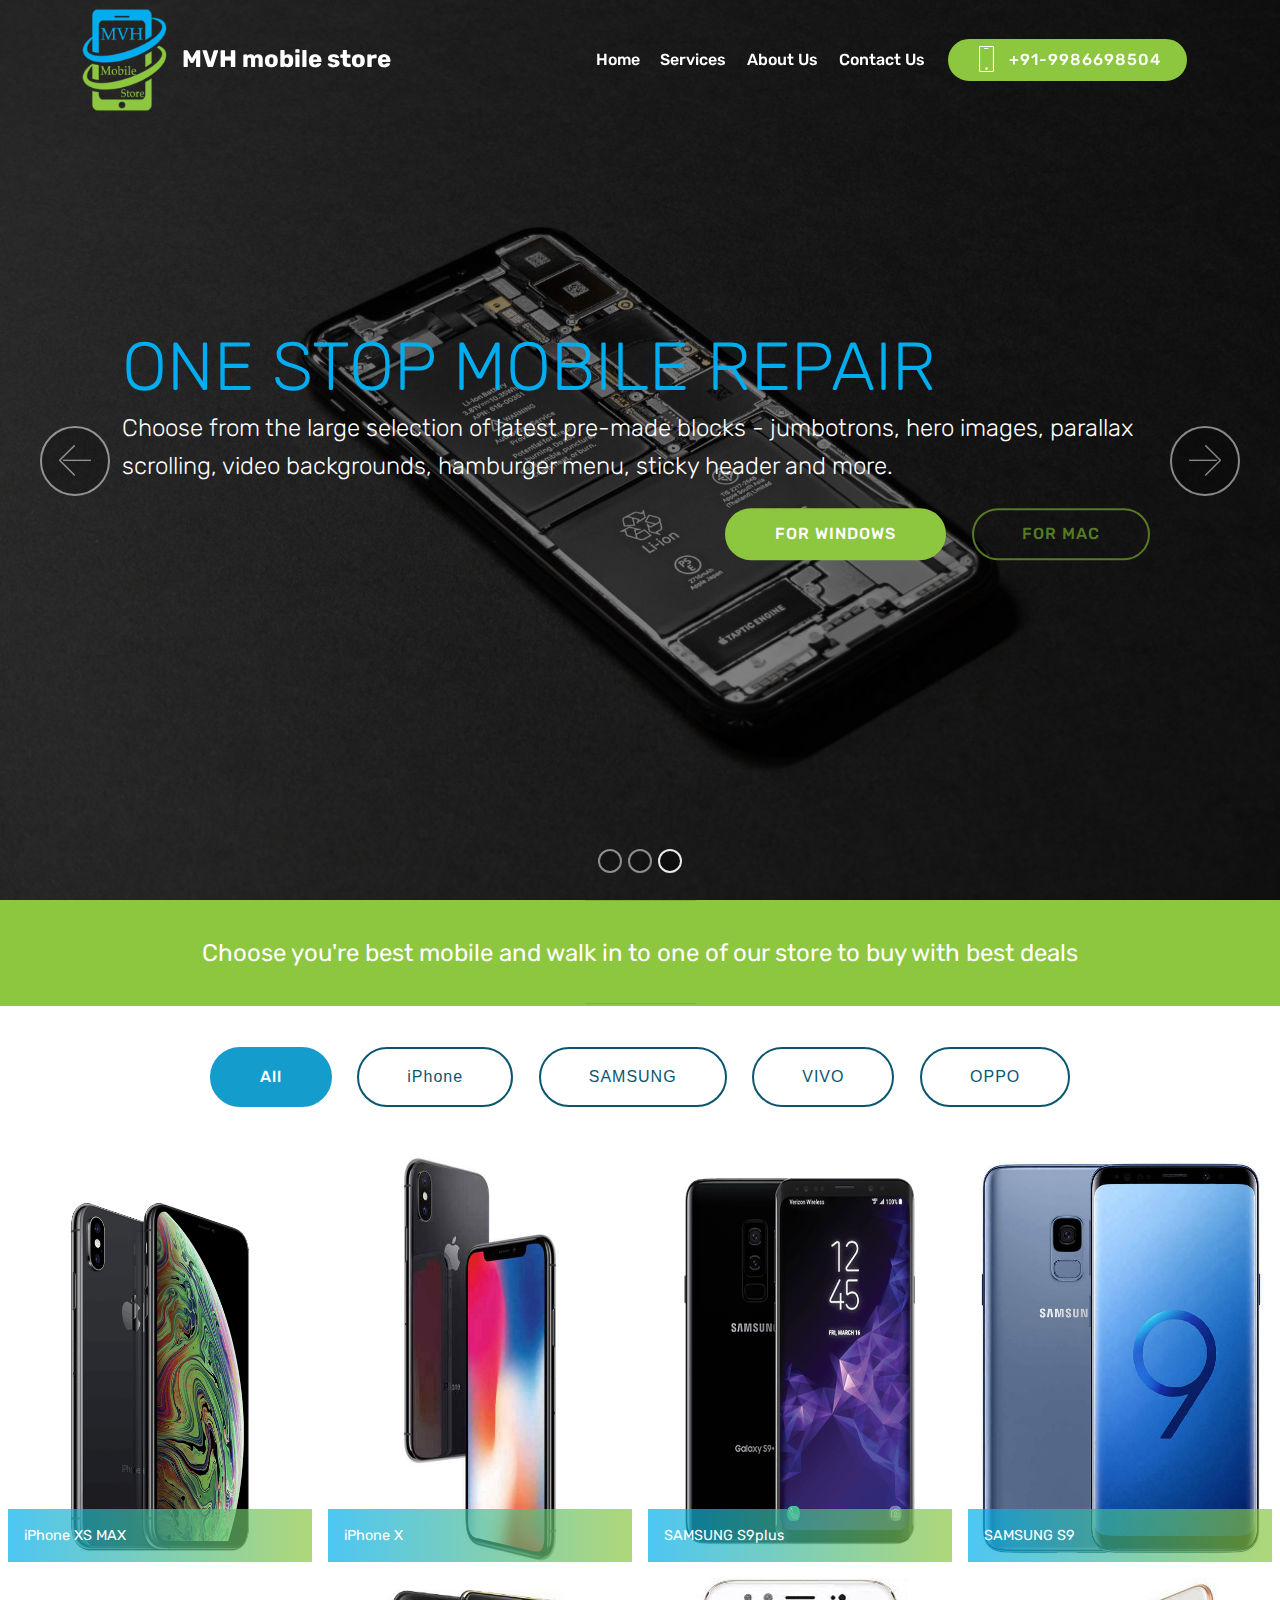
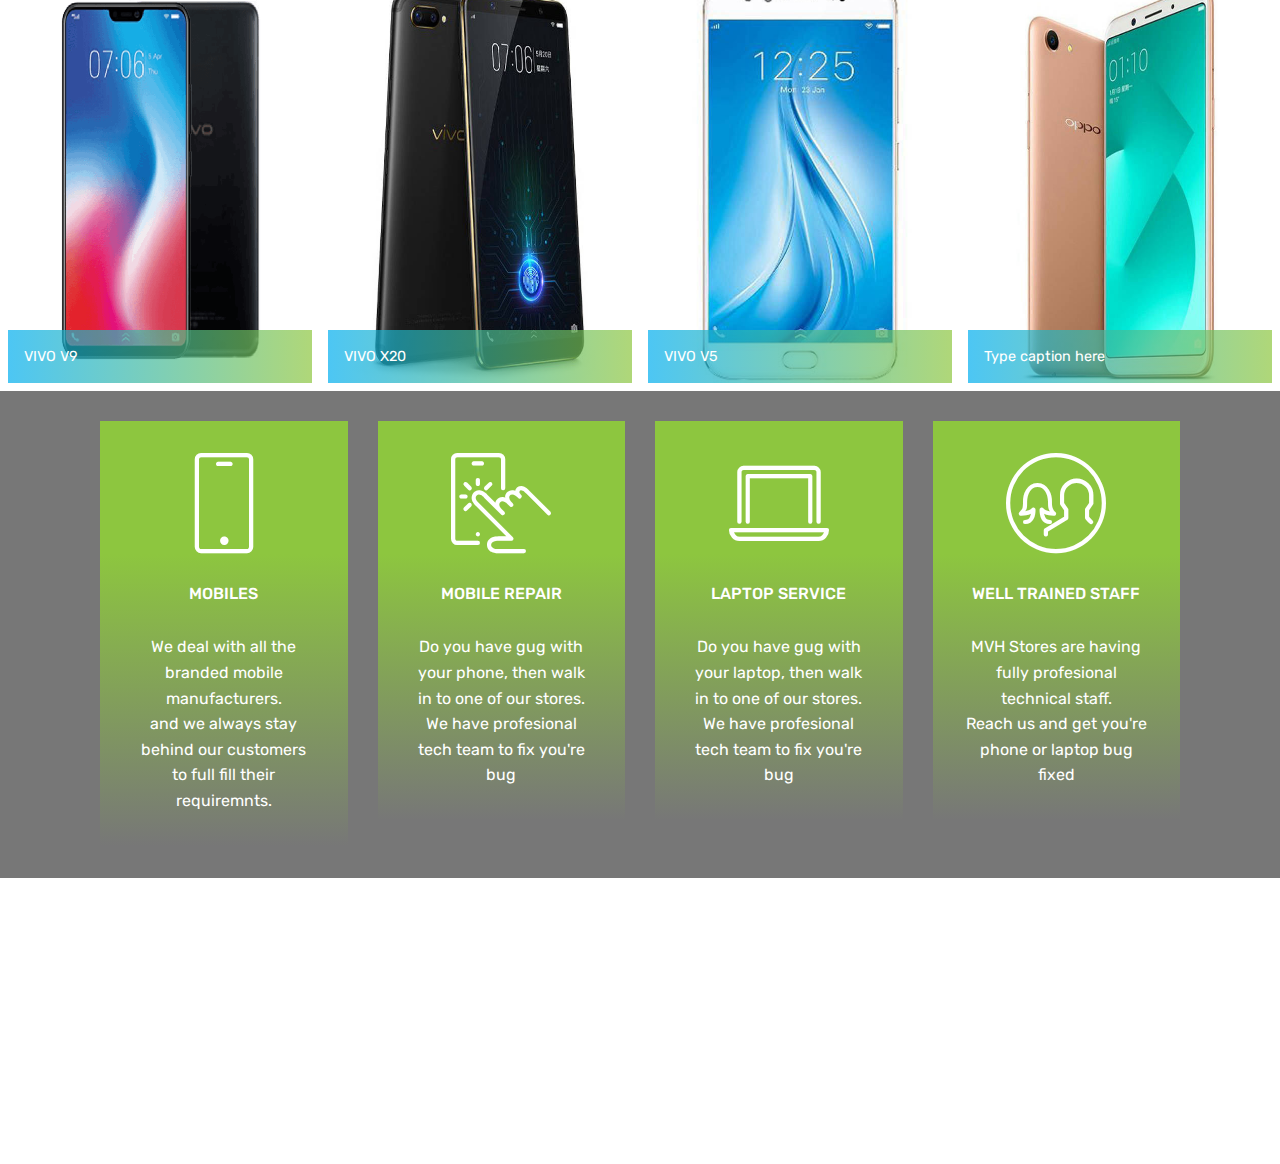
==== commit ca966069: "create github pages" ====
--- a/index.html
+++ b/index.html
@@ -1,15 +1,15 @@
 <!DOCTYPE html>
 <html  >
 <head>
-  <!-- Site made with Mobirise Website Builder v4.10.6, https://mobirise.com -->
+  <!-- Site made with Mobirise Website Builder v4.10.7, https://mobirise.com -->
   <meta charset="UTF-8">
   <meta http-equiv="X-UA-Compatible" content="IE=edge">
-  <meta name="generator" content="Mobirise v4.10.6, mobirise.com">
+  <meta name="generator" content="Mobirise v4.10.7, mobirise.com">
   <meta name="viewport" content="width=device-width, initial-scale=1, minimum-scale=1">
   <link rel="shortcut icon" href="assets/images/logo-122x142.png" type="image/x-icon">
-  <meta name="description" content="">
-  
-  <title>Best Mobile offline seller | Madanapalle</title>
+  <meta name="description" content="Most popular and best mobile service provider in local city | Madanapalli and B. Kothakota | Chittoor | Andhra Pradesh.">
+  
+  <title>Best Mobile offline seller | Madanapalle & B. Kothakota</title>
   <link rel="stylesheet" href="assets/web/assets/mobirise-icons/mobirise-icons.css">
   <link rel="stylesheet" href="assets/tether/tether.min.css">
   <link rel="stylesheet" href="assets/bootstrap/css/bootstrap.min.css">
@@ -41,7 +41,7 @@
         <div class="menu-logo">
             <div class="navbar-brand">
                 <span class="navbar-logo">
-                    <a href="https://mobirise.co">
+                    <a href="index.html">
                         <img src="assets/images/logo-122x142.png" alt="Mobirise" title="" style="height: 6.5rem;">
                     </a>
                 </span>
@@ -51,15 +51,15 @@
         </div>
         <div class="collapse navbar-collapse" id="navbarSupportedContent">
             <ul class="navbar-nav nav-dropdown" data-app-modern-menu="true"><li class="nav-item">
-                    <a class="nav-link link text-white display-4" href="https://mobirise.co">Home</a>
-                </li><li class="nav-item"><a class="nav-link link text-white display-4" href="https://mobirise.co">
+                    <a class="nav-link link text-white display-4" href="index.html">Home</a>
+                </li><li class="nav-item"><a class="nav-link link text-white display-4" href="index.html#features8-6">
                         Services
                     </a></li>
                 <li class="nav-item">
-                    <a class="nav-link link text-white display-4" href="https://mobirise.co">
+                    <a class="nav-link link text-white display-4" href="index.html">
                         About Us
                     </a>
-                </li><li class="nav-item"><a class="nav-link link text-white display-4" href="https://mobirise.co">
+                </li><li class="nav-item"><a class="nav-link link text-white display-4" href="index.html">
                         Contact Us</a></li></ul>
             <div class="navbar-buttons mbr-section-btn"><a class="btn btn-sm btn-success display-4" href="tel:+91-9986698504">
                     <span class="btn-icon mbri-mobile mbr-iconfont mbr-iconfont-btn">
@@ -69,11 +69,11 @@
     </nav>
 </section>
 
-<section class="engine"><a href="https://mobirise.info/t">amp template</a></section><section class="carousel slide cid-ry1e24Btx4" data-interval="false" id="slider1-1">
-
-    
-
-    <div class="full-screen"><div class="mbr-slider slide carousel" data-pause="true" data-keyboard="false" data-ride="carousel" data-interval="4000"><ol class="carousel-indicators"><li data-app-prevent-settings="" data-target="#slider1-1" class=" active" data-slide-to="0"></li><li data-app-prevent-settings="" data-target="#slider1-1" data-slide-to="1"></li><li data-app-prevent-settings="" data-target="#slider1-1" data-slide-to="2"></li></ol><div class="carousel-inner" role="listbox"><div class="carousel-item slider-fullscreen-image active" data-bg-video-slide="false" style="background-image: url(assets/images/banner-6-2000x1140.jpg);"><div class="container container-slide"><div class="image_wrapper"><div class="mbr-overlay" style="opacity: 0.6; background-color: rgb(0, 0, 0);"></div><img src="assets/images/banner-6-2000x1140.jpg"><div class="carousel-caption justify-content-center"><div class="col-10 align-right"><h2 class="mbr-fonts-style display-1">LATEST COLLECTION</h2><p class="lead mbr-text mbr-fonts-style display-5">MVH stores are having latest and branded collections of mobiles and laptops.</p><div class="mbr-section-btn" buttons="0"><a class="btn display-4 btn-success" href="index.html">FOR WINDOWS</a> <a class="btn  display-4 btn-success-outline" href="index.html">FOR MAC</a></div></div></div></div></div></div><div class="carousel-item slider-fullscreen-image" data-bg-video-slide="false" style="background-image: url(assets/images/banner-3-2000x1335.jpg);"><div class="container container-slide"><div class="image_wrapper"><div class="mbr-overlay"></div><img src="assets/images/banner-3-2000x1335.jpg"><div class="carousel-caption justify-content-center"><div class="col-10 align-right"><h2 class="mbr-fonts-style display-1">FAVORITE MOBILES AT BEST PRICE</h2><p class="lead mbr-text mbr-fonts-style display-5">Just vist the MVH store and our staff would help you to find best product for you at best price.</p><div class="mbr-section-btn" buttons="0"><a class="btn display-4 btn-success" href="index.html">FOR WINDOWS</a> <a class="btn  display-4 btn-success-outline" href="index.html">FOR MAC</a></div></div></div></div></div></div><div class="carousel-item slider-fullscreen-image" data-bg-video-slide="false" style="background-image: url(assets/images/banner-4-2000x1461.jpg);"><div class="container container-slide"><div class="image_wrapper"><div class="mbr-overlay"></div><img src="assets/images/banner-4-2000x1461.jpg"><div class="carousel-caption justify-content-center"><div class="col-10 align-right"><h2 class="mbr-fonts-style display-1">ONE STOP MOBILE REPAIR</h2><p class="lead mbr-text mbr-fonts-style display-5">Choose from the large selection of latest pre-made blocks - jumbotrons, hero images, parallax scrolling, video backgrounds, hamburger menu, sticky header and more.</p><div class="mbr-section-btn" buttons="0"><a class="btn display-4 btn-success" href="index.html">FOR WINDOWS</a> <a class="btn  display-4 btn-success-outline" href="index.html">FOR MAC</a></div></div></div></div></div></div></div><a data-app-prevent-settings="" class="carousel-control carousel-control-prev" role="button" data-slide="prev" href="#slider1-1"><span aria-hidden="true" class="mbri-left mbr-iconfont"></span><span class="sr-only">Previous</span></a><a data-app-prevent-settings="" class="carousel-control carousel-control-next" role="button" data-slide="next" href="#slider1-1"><span aria-hidden="true" class="mbri-right mbr-iconfont"></span><span class="sr-only">Next</span></a></div></div>
+<section class="engine"><a href="https://mobirise.info/p">website templates free download</a></section><section class="carousel slide cid-ry1e24Btx4" data-interval="false" id="slider1-1">
+
+    
+
+    <div class="full-screen"><div class="mbr-slider slide carousel" data-pause="true" data-keyboard="false" data-ride="carousel" data-interval="4000"><ol class="carousel-indicators"><li data-app-prevent-settings="" data-target="#slider1-1" data-slide-to="0"></li><li data-app-prevent-settings="" data-target="#slider1-1" data-slide-to="1"></li><li data-app-prevent-settings="" data-target="#slider1-1" class=" active" data-slide-to="2"></li></ol><div class="carousel-inner" role="listbox"><div class="carousel-item slider-fullscreen-image" data-bg-video-slide="false" style="background-image: url(assets/images/banner-6-2000x1140.jpg);"><div class="container container-slide"><div class="image_wrapper"><div class="mbr-overlay" style="opacity: 0.6; background-color: rgb(0, 0, 0);"></div><img src="assets/images/banner-6-2000x1140.jpg"><div class="carousel-caption justify-content-center"><div class="col-10 align-right"><h2 class="mbr-fonts-style display-1">LATEST COLLECTION</h2><p class="lead mbr-text mbr-fonts-style display-5">MVH stores are having latest and branded collections of mobiles and laptops.</p><div class="mbr-section-btn" buttons="0"><a class="btn display-4 btn-success" href="index.html">FOR WINDOWS</a> <a class="btn  display-4 btn-success-outline" href="index.html">FOR MAC</a></div></div></div></div></div></div><div class="carousel-item slider-fullscreen-image" data-bg-video-slide="false" style="background-image: url(assets/images/banner-3-2000x1335.jpg);"><div class="container container-slide"><div class="image_wrapper"><div class="mbr-overlay"></div><img src="assets/images/banner-3-2000x1335.jpg"><div class="carousel-caption justify-content-center"><div class="col-10 align-right"><h2 class="mbr-fonts-style display-1">FAVORITE MOBILES AT BEST PRICE</h2><p class="lead mbr-text mbr-fonts-style display-5">Just vist the MVH store and our staff would help you to find best product for you at best price.</p><div class="mbr-section-btn" buttons="0"><a class="btn display-4 btn-success" href="index.html">FOR WINDOWS</a> <a class="btn  display-4 btn-success-outline" href="index.html">FOR MAC</a></div></div></div></div></div></div><div class="carousel-item slider-fullscreen-image active" data-bg-video-slide="false" style="background-image: url(assets/images/banner-4-2000x1461.jpg);"><div class="container container-slide"><div class="image_wrapper"><div class="mbr-overlay"></div><img src="assets/images/banner-4-2000x1461.jpg"><div class="carousel-caption justify-content-center"><div class="col-10 align-right"><h2 class="mbr-fonts-style display-1">ONE STOP MOBILE REPAIR</h2><p class="lead mbr-text mbr-fonts-style display-5">Choose from the large selection of latest pre-made blocks - jumbotrons, hero images, parallax scrolling, video backgrounds, hamburger menu, sticky header and more.</p><div class="mbr-section-btn" buttons="0"><a class="btn display-4 btn-success" href="index.html">FOR WINDOWS</a> <a class="btn  display-4 btn-success-outline" href="index.html">FOR MAC</a></div></div></div></div></div></div></div><a data-app-prevent-settings="" class="carousel-control carousel-control-prev" role="button" data-slide="prev" href="#slider1-1"><span aria-hidden="true" class="mbri-left mbr-iconfont"></span><span class="sr-only">Previous</span></a><a data-app-prevent-settings="" class="carousel-control carousel-control-next" role="button" data-slide="next" href="#slider1-1"><span aria-hidden="true" class="mbri-right mbr-iconfont"></span><span class="sr-only">Next</span></a></div></div>
 
 </section>
 
@@ -173,9 +173,9 @@
         <div class="media-container-row content text-white">
             <div class="col-12 col-md-3">
                 <div class="media-wrap">
-                    <a href="https://mobirise.co/">
+                    
                         <img src="assets/images/logo-122x142.png" alt="Mobirise" title="">
-                    </a>
+                    
                 </div>
             </div>
             <div class="col-12 col-md-3 mbr-fonts-style display-7">
--- a/assets/mobirise/css/mbr-additional.css
+++ b/assets/mobirise/css/mbr-additional.css
@@ -2256,3 +2256,588 @@
     justify-content: center;
   }
 }
+.cid-rzOW1Lbh2Z {
+  background-image: url("../../../assets/images/apple-cup-desk-600x600.jpg");
+}
+@media (min-width: 992px) {
+  .cid-rzOW1Lbh2Z .mbr-figure {
+    padding-right: 4rem;
+  }
+}
+@media (max-width: 991px) {
+  .cid-rzOW1Lbh2Z .mbr-figure {
+    padding-bottom: 3rem;
+  }
+}
+@media (max-width: 767px) {
+  .cid-rzOW1Lbh2Z .mbr-text {
+    text-align: center;
+  }
+}
+.cid-rzOWCHUeUI {
+  padding-top: 15px;
+  padding-bottom: 30px;
+  background-image: url("../../../assets/images/background4.jpg");
+}
+.cid-rzOWCHUeUI .mbr-section-subtitle {
+  color: #ffffff;
+  text-align: center;
+  font-weight: 300;
+}
+.cid-rzOWCHUeUI .timeline-text-content {
+  padding: 2rem 2.5rem;
+  background: #8dc63f;
+  margin-right: 2rem;
+  transition: all .4s;
+}
+.cid-rzOWCHUeUI .timeline-text-content p {
+  margin-bottom: 0;
+}
+.cid-rzOWCHUeUI .timeline-element {
+  margin-bottom: 50px;
+  position: relative;
+  word-wrap: break-word;
+  word-break: break-word;
+  display: -webkit-flex;
+  flex-direction: row;
+  -webkit-flex-direction: row;
+}
+.cid-rzOWCHUeUI .timeline-element:hover .timeline-text-content {
+  box-shadow: 0 7px 20px 0px rgba(0, 0, 0, 0.08);
+  transition: all .4s;
+}
+.cid-rzOWCHUeUI .reverse {
+  flex-direction: row-reverse;
+  -webkit-flex-direction: row-reverse;
+}
+.cid-rzOWCHUeUI .reverse .timeline-text-content {
+  margin-left: 2rem;
+  margin-right: 0;
+}
+.cid-rzOWCHUeUI .iconsBackground {
+  position: absolute;
+  left: 50%;
+  width: 60px;
+  height: 60px;
+  line-height: 30px;
+  text-align: center;
+  border-radius: 50%;
+  display: inline-block;
+  background-color: #8dc63f;
+  top: 20px;
+  margin-left: -30px;
+}
+.cid-rzOWCHUeUI .mbr-iconfont {
+  position: absolute;
+  text-align: center;
+  font-size: 35px;
+  display: inline-block;
+  z-index: 3;
+  top: 13px;
+  left: 13px;
+}
+.cid-rzOWCHUeUI .separline:before {
+  top: 20px;
+  bottom: 0;
+  position: absolute;
+  content: "";
+  width: 2px;
+  background-color: #8dc63f;
+  left: calc(50% - 1px);
+  height: calc(100% + 4rem);
+}
+@media (max-width: 768px) {
+  .cid-rzOWCHUeUI .iconsBackground {
+    left: 1.5rem;
+  }
+  .cid-rzOWCHUeUI .separline:before {
+    left: calc(1.5rem - 1px);
+  }
+  .cid-rzOWCHUeUI .timeline-text-content {
+    margin-left: 3rem !important;
+    margin-right: 0 !important;
+  }
+  .cid-rzOWCHUeUI .reverse .timeline-text-content {
+    margin-right: 0 !important;
+  }
+}
+.cid-rzOWCHUeUI .reverseTimeline {
+  display: flex;
+  flex-direction: column-reverse;
+}
+.cid-rzOWCHUeUI .mbr-section-title {
+  color: #ffffff;
+}
+.cid-rzOWCHUeUI .mbr-timeline-title {
+  color: #ffffff;
+}
+.cid-rzOWCHUeUI .mbr-timeline-text {
+  color: #ffffff;
+}
+.cid-ry1dBP2x3K .navbar {
+  background: #232323;
+  transition: none;
+  min-height: 77px;
+  padding: .5rem 0;
+}
+.cid-ry1dBP2x3K .navbar-dropdown.bg-color.transparent.opened {
+  background: #232323;
+}
+.cid-ry1dBP2x3K a {
+  font-style: normal;
+}
+.cid-ry1dBP2x3K .nav-item span {
+  padding-right: 0.4em;
+  line-height: 0.5em;
+  vertical-align: text-bottom;
+  position: relative;
+  text-decoration: none;
+}
+.cid-ry1dBP2x3K .nav-item a {
+  display: -webkit-flex;
+  align-items: center;
+  justify-content: center;
+  padding: 0.7rem 0 !important;
+  margin: 0rem .65rem !important;
+  -webkit-align-items: center;
+  -webkit-justify-content: center;
+}
+.cid-ry1dBP2x3K .nav-item:focus,
+.cid-ry1dBP2x3K .nav-link:focus {
+  outline: none;
+}
+.cid-ry1dBP2x3K .btn {
+  padding: 0.4rem 1.5rem;
+  display: -webkit-inline-flex;
+  align-items: center;
+  -webkit-align-items: center;
+}
+.cid-ry1dBP2x3K .btn .mbr-iconfont {
+  font-size: 1.6rem;
+}
+.cid-ry1dBP2x3K .menu-logo {
+  margin-right: auto;
+}
+.cid-ry1dBP2x3K .menu-logo .navbar-brand {
+  display: flex;
+  margin-left: 5rem;
+  padding: 0;
+  transition: padding .2s;
+  min-height: 3.8rem;
+  -webkit-align-items: center;
+  align-items: center;
+}
+.cid-ry1dBP2x3K .menu-logo .navbar-brand .navbar-caption-wrap {
+  display: flex;
+  -webkit-align-items: center;
+  align-items: center;
+  word-break: break-word;
+  min-width: 7rem;
+  margin: .3rem 0;
+}
+.cid-ry1dBP2x3K .menu-logo .navbar-brand .navbar-caption-wrap .navbar-caption {
+  line-height: 1.2rem !important;
+  padding-right: 2rem;
+}
+.cid-ry1dBP2x3K .menu-logo .navbar-brand .navbar-logo {
+  font-size: 4rem;
+  transition: font-size 0.25s;
+}
+.cid-ry1dBP2x3K .menu-logo .navbar-brand .navbar-logo img {
+  display: flex;
+}
+.cid-ry1dBP2x3K .menu-logo .navbar-brand .navbar-logo .mbr-iconfont {
+  transition: font-size 0.25s;
+}
+.cid-ry1dBP2x3K .menu-logo .navbar-brand .navbar-logo a {
+  display: inline-flex;
+}
+.cid-ry1dBP2x3K .navbar-toggleable-sm .navbar-collapse {
+  justify-content: flex-end;
+  -webkit-justify-content: flex-end;
+  padding-right: 5rem;
+  width: auto;
+}
+.cid-ry1dBP2x3K .navbar-toggleable-sm .navbar-collapse .navbar-nav {
+  flex-wrap: wrap;
+  -webkit-flex-wrap: wrap;
+  padding-left: 0;
+}
+.cid-ry1dBP2x3K .navbar-toggleable-sm .navbar-collapse .navbar-nav .nav-item {
+  -webkit-align-self: center;
+  align-self: center;
+}
+.cid-ry1dBP2x3K .navbar-toggleable-sm .navbar-collapse .navbar-buttons {
+  padding-left: 0;
+  padding-bottom: 0;
+}
+.cid-ry1dBP2x3K .dropdown .dropdown-menu {
+  background: #232323;
+  display: none;
+  position: absolute;
+  min-width: 5rem;
+  padding-top: 1.4rem;
+  padding-bottom: 1.4rem;
+  text-align: left;
+}
+.cid-ry1dBP2x3K .dropdown .dropdown-menu .dropdown-item {
+  width: auto;
+  padding: 0.235em 1.5385em 0.235em 1.5385em !important;
+}
+.cid-ry1dBP2x3K .dropdown .dropdown-menu .dropdown-item::after {
+  right: 0.5rem;
+}
+.cid-ry1dBP2x3K .dropdown .dropdown-menu .dropdown-submenu {
+  margin: 0;
+}
+.cid-ry1dBP2x3K .dropdown.open > .dropdown-menu {
+  display: block;
+}
+.cid-ry1dBP2x3K .navbar-toggleable-sm.opened:after {
+  position: absolute;
+  width: 100vw;
+  height: 100vh;
+  content: '';
+  background-color: rgba(0, 0, 0, 0.1);
+  left: 0;
+  bottom: 0;
+  transform: translateY(100%);
+  -webkit-transform: translateY(100%);
+  z-index: 1000;
+}
+.cid-ry1dBP2x3K .navbar.navbar-short {
+  min-height: 60px;
+  transition: all .2s;
+}
+.cid-ry1dBP2x3K .navbar.navbar-short .navbar-toggler-right {
+  top: 20px;
+}
+.cid-ry1dBP2x3K .navbar.navbar-short .navbar-logo a {
+  font-size: 2.5rem !important;
+  line-height: 2.5rem;
+  transition: font-size 0.25s;
+}
+.cid-ry1dBP2x3K .navbar.navbar-short .navbar-logo a .mbr-iconfont {
+  font-size: 2.5rem !important;
+}
+.cid-ry1dBP2x3K .navbar.navbar-short .navbar-logo a img {
+  height: 3rem !important;
+}
+.cid-ry1dBP2x3K .navbar.navbar-short .navbar-brand {
+  min-height: 3rem;
+}
+.cid-ry1dBP2x3K button.navbar-toggler {
+  width: 31px;
+  height: 18px;
+  cursor: pointer;
+  transition: all .2s;
+  top: 1.5rem;
+  right: 1rem;
+}
+.cid-ry1dBP2x3K button.navbar-toggler:focus {
+  outline: none;
+}
+.cid-ry1dBP2x3K button.navbar-toggler .hamburger span {
+  position: absolute;
+  right: 0;
+  width: 30px;
+  height: 2px;
+  border-right: 5px;
+  background-color: #ffffff;
+}
+.cid-ry1dBP2x3K button.navbar-toggler .hamburger span:nth-child(1) {
+  top: 0;
+  transition: all .2s;
+}
+.cid-ry1dBP2x3K button.navbar-toggler .hamburger span:nth-child(2) {
+  top: 8px;
+  transition: all .15s;
+}
+.cid-ry1dBP2x3K button.navbar-toggler .hamburger span:nth-child(3) {
+  top: 8px;
+  transition: all .15s;
+}
+.cid-ry1dBP2x3K button.navbar-toggler .hamburger span:nth-child(4) {
+  top: 16px;
+  transition: all .2s;
+}
+.cid-ry1dBP2x3K nav.opened .hamburger span:nth-child(1) {
+  top: 8px;
+  width: 0;
+  opacity: 0;
+  right: 50%;
+  transition: all .2s;
+}
+.cid-ry1dBP2x3K nav.opened .hamburger span:nth-child(2) {
+  -webkit-transform: rotate(45deg);
+  transform: rotate(45deg);
+  transition: all .25s;
+}
+.cid-ry1dBP2x3K nav.opened .hamburger span:nth-child(3) {
+  -webkit-transform: rotate(-45deg);
+  transform: rotate(-45deg);
+  transition: all .25s;
+}
+.cid-ry1dBP2x3K nav.opened .hamburger span:nth-child(4) {
+  top: 8px;
+  width: 0;
+  opacity: 0;
+  right: 50%;
+  transition: all .2s;
+}
+.cid-ry1dBP2x3K .collapsed.navbar-expand {
+  flex-direction: column;
+  -webkit-flex-direction: column;
+}
+.cid-ry1dBP2x3K .collapsed .btn {
+  display: -webkit-flex;
+}
+.cid-ry1dBP2x3K .collapsed .navbar-collapse {
+  display: none !important;
+  padding-right: 0 !important;
+}
+.cid-ry1dBP2x3K .collapsed .navbar-collapse.collapsing,
+.cid-ry1dBP2x3K .collapsed .navbar-collapse.show {
+  display: block !important;
+}
+.cid-ry1dBP2x3K .collapsed .navbar-collapse.collapsing .navbar-nav,
+.cid-ry1dBP2x3K .collapsed .navbar-collapse.show .navbar-nav {
+  display: block;
+  text-align: center;
+}
+.cid-ry1dBP2x3K .collapsed .navbar-collapse.collapsing .navbar-nav .nav-item,
+.cid-ry1dBP2x3K .collapsed .navbar-collapse.show .navbar-nav .nav-item {
+  clear: both;
+}
+.cid-ry1dBP2x3K .collapsed .navbar-collapse.collapsing .navbar-buttons,
+.cid-ry1dBP2x3K .collapsed .navbar-collapse.show .navbar-buttons {
+  text-align: center;
+}
+.cid-ry1dBP2x3K .collapsed .navbar-collapse.collapsing .navbar-buttons:last-child,
+.cid-ry1dBP2x3K .collapsed .navbar-collapse.show .navbar-buttons:last-child {
+  margin-bottom: 1rem;
+}
+@media (min-width: 1024px) {
+  .cid-ry1dBP2x3K .collapsed:not(.navbar-short) .navbar-collapse {
+    max-height: calc(98.5vh - 6.5rem);
+  }
+}
+.cid-ry1dBP2x3K .collapsed button.navbar-toggler {
+  display: block;
+}
+.cid-ry1dBP2x3K .collapsed .navbar-brand {
+  margin-left: 1rem !important;
+}
+.cid-ry1dBP2x3K .collapsed .navbar-toggleable-sm {
+  flex-direction: column;
+  -webkit-flex-direction: column;
+}
+.cid-ry1dBP2x3K .collapsed .dropdown .dropdown-menu {
+  width: 100%;
+  text-align: center;
+  position: relative;
+  opacity: 0;
+  overflow: hidden;
+  display: block;
+  height: 0;
+  visibility: hidden;
+  padding: 0;
+  transition-duration: .5s;
+  transition-property: opacity,padding,height;
+}
+.cid-ry1dBP2x3K .collapsed .dropdown.open > .dropdown-menu {
+  position: relative;
+  opacity: 1;
+  height: auto;
+  padding: 1.4rem 0;
+  visibility: visible;
+}
+.cid-ry1dBP2x3K .collapsed .dropdown .dropdown-submenu {
+  left: 0;
+  text-align: center;
+  width: 100%;
+}
+.cid-ry1dBP2x3K .collapsed .dropdown .dropdown-toggle[data-toggle="dropdown-submenu"]::after {
+  margin-top: 0;
+  position: inherit;
+  right: 0;
+  top: 50%;
+  display: inline-block;
+  width: 0;
+  height: 0;
+  margin-left: .3em;
+  vertical-align: middle;
+  content: "";
+  border-top: .30em solid;
+  border-right: .30em solid transparent;
+  border-left: .30em solid transparent;
+}
+@media (max-width: 1023px) {
+  .cid-ry1dBP2x3K.navbar-expand {
+    flex-direction: column;
+    -webkit-flex-direction: column;
+  }
+  .cid-ry1dBP2x3K img {
+    height: 3.8rem !important;
+  }
+  .cid-ry1dBP2x3K .btn {
+    display: -webkit-flex;
+  }
+  .cid-ry1dBP2x3K button.navbar-toggler {
+    display: block;
+  }
+  .cid-ry1dBP2x3K .navbar-brand {
+    margin-left: 1rem !important;
+  }
+  .cid-ry1dBP2x3K .navbar-toggleable-sm {
+    flex-direction: column;
+    -webkit-flex-direction: column;
+  }
+  .cid-ry1dBP2x3K .navbar-collapse {
+    display: none !important;
+    padding-right: 0 !important;
+  }
+  .cid-ry1dBP2x3K .navbar-collapse.collapsing,
+  .cid-ry1dBP2x3K .navbar-collapse.show {
+    display: block !important;
+  }
+  .cid-ry1dBP2x3K .navbar-collapse.collapsing .navbar-nav,
+  .cid-ry1dBP2x3K .navbar-collapse.show .navbar-nav {
+    display: block;
+    text-align: center;
+  }
+  .cid-ry1dBP2x3K .navbar-collapse.collapsing .navbar-nav .nav-item,
+  .cid-ry1dBP2x3K .navbar-collapse.show .navbar-nav .nav-item {
+    clear: both;
+  }
+  .cid-ry1dBP2x3K .navbar-collapse.collapsing .navbar-buttons,
+  .cid-ry1dBP2x3K .navbar-collapse.show .navbar-buttons {
+    text-align: center;
+  }
+  .cid-ry1dBP2x3K .navbar-collapse.collapsing .navbar-buttons:last-child,
+  .cid-ry1dBP2x3K .navbar-collapse.show .navbar-buttons:last-child {
+    margin-bottom: 1rem;
+  }
+  .cid-ry1dBP2x3K .dropdown .dropdown-menu {
+    width: 100%;
+    text-align: center;
+    position: relative;
+    opacity: 0;
+    overflow: hidden;
+    display: block;
+    height: 0;
+    visibility: hidden;
+    padding: 0;
+    transition-duration: .5s;
+    transition-property: opacity,padding,height;
+  }
+  .cid-ry1dBP2x3K .dropdown.open > .dropdown-menu {
+    position: relative;
+    opacity: 1;
+    height: auto;
+    padding: 1.4rem 0;
+    visibility: visible;
+  }
+  .cid-ry1dBP2x3K .dropdown .dropdown-submenu {
+    left: 0;
+    text-align: center;
+    width: 100%;
+  }
+  .cid-ry1dBP2x3K .dropdown .dropdown-toggle[data-toggle="dropdown-submenu"]::after {
+    margin-top: 0;
+    position: inherit;
+    right: 0;
+    top: 50%;
+    display: inline-block;
+    width: 0;
+    height: 0;
+    margin-left: .3em;
+    vertical-align: middle;
+    content: "";
+    border-top: .30em solid;
+    border-right: .30em solid transparent;
+    border-left: .30em solid transparent;
+  }
+}
+@media (min-width: 767px) {
+  .cid-ry1dBP2x3K .menu-logo {
+    flex-shrink: 0;
+    -webkit-flex-shrink: 0;
+  }
+}
+.cid-ry1dBP2x3K .navbar-collapse {
+  flex-basis: auto;
+  -webkit-flex-basis: auto;
+}
+.cid-ry1dBP2x3K .nav-link:hover,
+.cid-ry1dBP2x3K .dropdown-item:hover {
+  color: #767676 !important;
+}
+.cid-rzOTzwWR9L {
+  padding-top: 60px;
+  padding-bottom: 15px;
+  background-image: url("../../../assets/images/footerbanner-2000x1333.jpg");
+}
+@media (max-width: 767px) {
+  .cid-rzOTzwWR9L .content {
+    text-align: center;
+  }
+  .cid-rzOTzwWR9L .content > div:not(:last-child) {
+    margin-bottom: 2rem;
+  }
+}
+@media (max-width: 767px) {
+  .cid-rzOTzwWR9L .media-wrap {
+    margin-bottom: 1rem;
+  }
+}
+.cid-rzOTzwWR9L .media-wrap .mbr-iconfont-logo {
+  font-size: 7.5rem;
+  color: #f36;
+}
+.cid-rzOTzwWR9L .media-wrap img {
+  height: 6rem;
+}
+@media (max-width: 767px) {
+  .cid-rzOTzwWR9L .footer-lower .copyright {
+    margin-bottom: 1rem;
+    text-align: center;
+  }
+}
+.cid-rzOTzwWR9L .footer-lower hr {
+  margin: 1rem 0;
+  border-color: #fff;
+  opacity: .05;
+}
+.cid-rzOTzwWR9L .footer-lower .social-list {
+  padding-left: 0;
+  margin-bottom: 0;
+  list-style: none;
+  display: flex;
+  -webkit-flex-wrap: wrap;
+  flex-wrap: wrap;
+  -webkit-justify-content: flex-end;
+  justify-content: flex-end;
+}
+.cid-rzOTzwWR9L .footer-lower .social-list .mbr-iconfont-social {
+  font-size: 1.3rem;
+  color: #fff;
+}
+.cid-rzOTzwWR9L .footer-lower .social-list .soc-item {
+  margin: 0 .5rem;
+}
+.cid-rzOTzwWR9L .footer-lower .social-list a {
+  margin: 0;
+  opacity: .5;
+  -webkit-transition: .2s linear;
+  transition: .2s linear;
+}
+.cid-rzOTzwWR9L .footer-lower .social-list a:hover {
+  opacity: 1;
+}
+@media (max-width: 767px) {
+  .cid-rzOTzwWR9L .footer-lower .social-list {
+    -webkit-justify-content: center;
+    justify-content: center;
+  }
+}
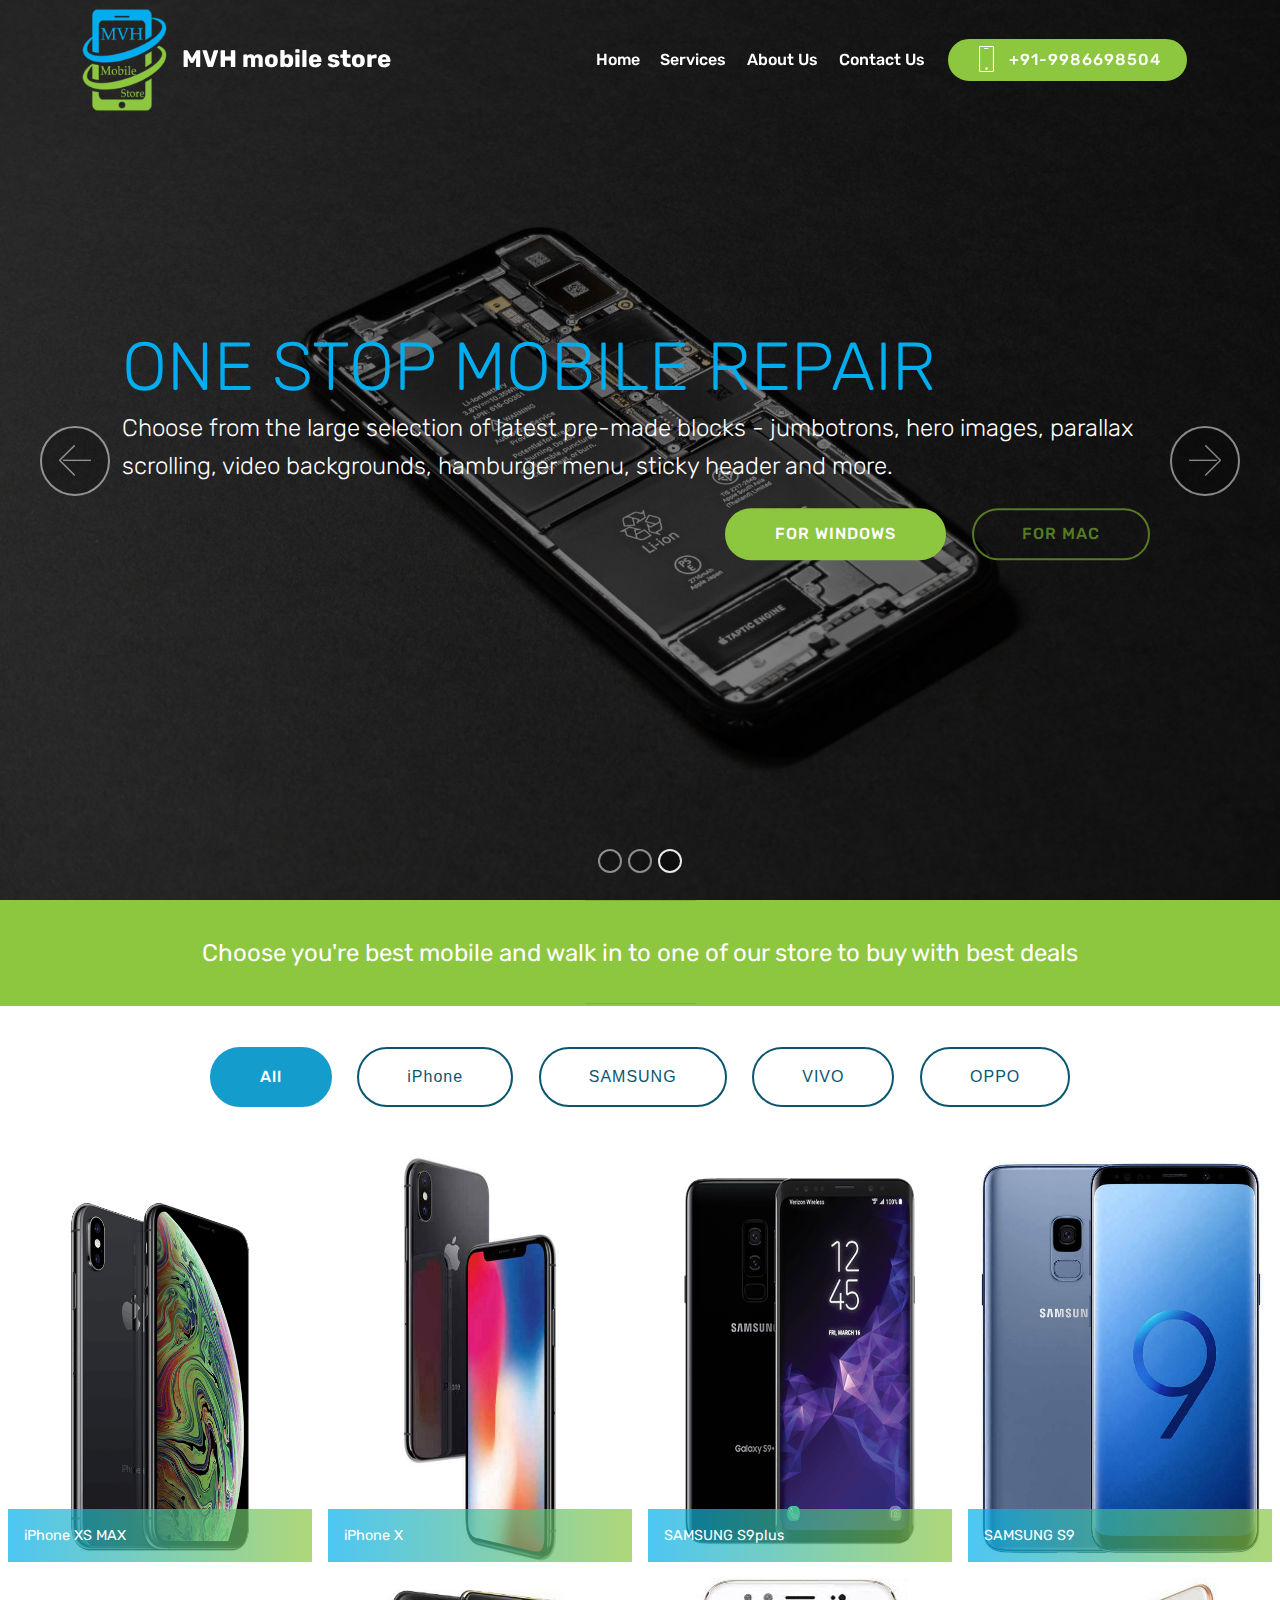
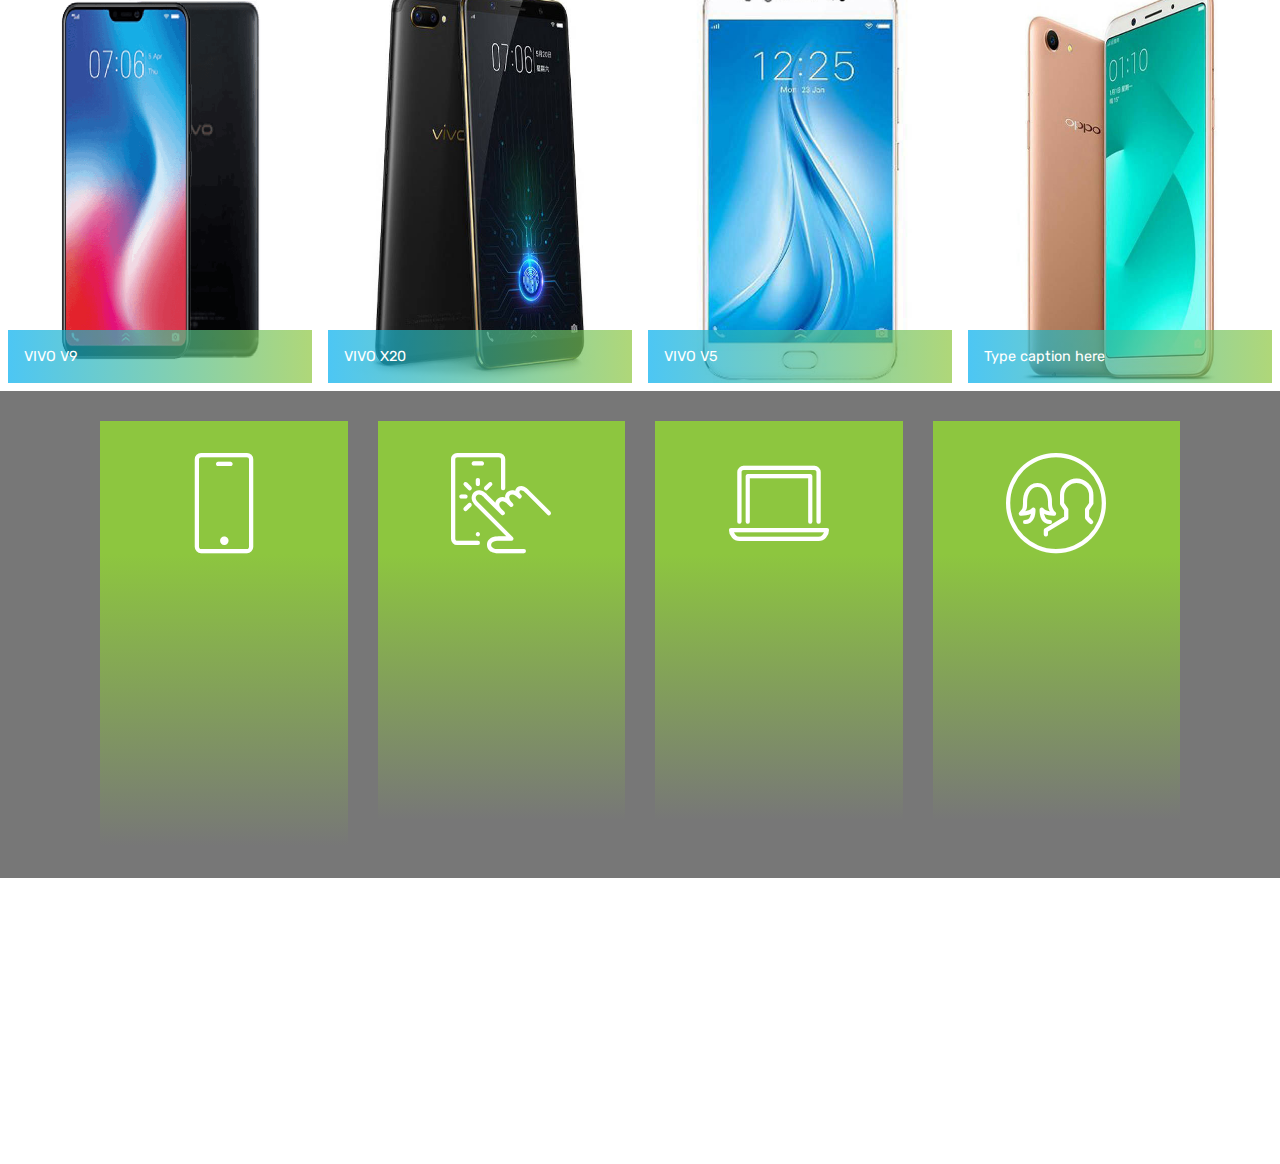
==== commit 936b71e0: "create github pages" ====
--- a/index.html
+++ b/index.html
@@ -16,6 +16,7 @@
   <link rel="stylesheet" href="assets/bootstrap/css/bootstrap-grid.min.css">
   <link rel="stylesheet" href="assets/bootstrap/css/bootstrap-reboot.min.css">
   <link rel="stylesheet" href="assets/dropdown/css/style.css">
+  <link rel="stylesheet" href="assets/animatecss/animate.min.css">
   <link rel="stylesheet" href="assets/socicon/css/styles.css">
   <link rel="stylesheet" href="assets/theme/css/style.css">
   <link rel="stylesheet" href="assets/gallery/style.css">
@@ -69,7 +70,7 @@
     </nav>
 </section>
 
-<section class="engine"><a href="https://mobirise.info/p">website templates free download</a></section><section class="carousel slide cid-ry1e24Btx4" data-interval="false" id="slider1-1">
+<section class="engine"><a href="https://mobirise.info/q">free responsive site templates</a></section><section class="carousel slide cid-ry1e24Btx4" data-interval="false" id="slider1-1">
 
     
 
@@ -264,17 +265,19 @@
   <script src="assets/dropdown/js/nav-dropdown.js"></script>
   <script src="assets/dropdown/js/navbar-dropdown.js"></script>
   <script src="assets/touchswipe/jquery.touch-swipe.min.js"></script>
+  <script src="assets/ytplayer/jquery.mb.ytplayer.min.js"></script>
   <script src="assets/vimeoplayer/jquery.mb.vimeo_player.js"></script>
   <script src="assets/parallax/jarallax.min.js"></script>
   <script src="assets/bootstrapcarouselswipe/bootstrap-carousel-swipe.js"></script>
   <script src="assets/masonry/masonry.pkgd.min.js"></script>
   <script src="assets/imagesloaded/imagesloaded.pkgd.min.js"></script>
-  <script src="assets/ytplayer/jquery.mb.ytplayer.min.js"></script>
+  <script src="assets/viewportchecker/jquery.viewportchecker.js"></script>
   <script src="assets/theme/js/script.js"></script>
   <script src="assets/gallery/player.min.js"></script>
   <script src="assets/gallery/script.js"></script>
   <script src="assets/slidervideo/script.js"></script>
   
   
-</body>
+  <input name="animation" type="hidden">
+  </body>
 </html>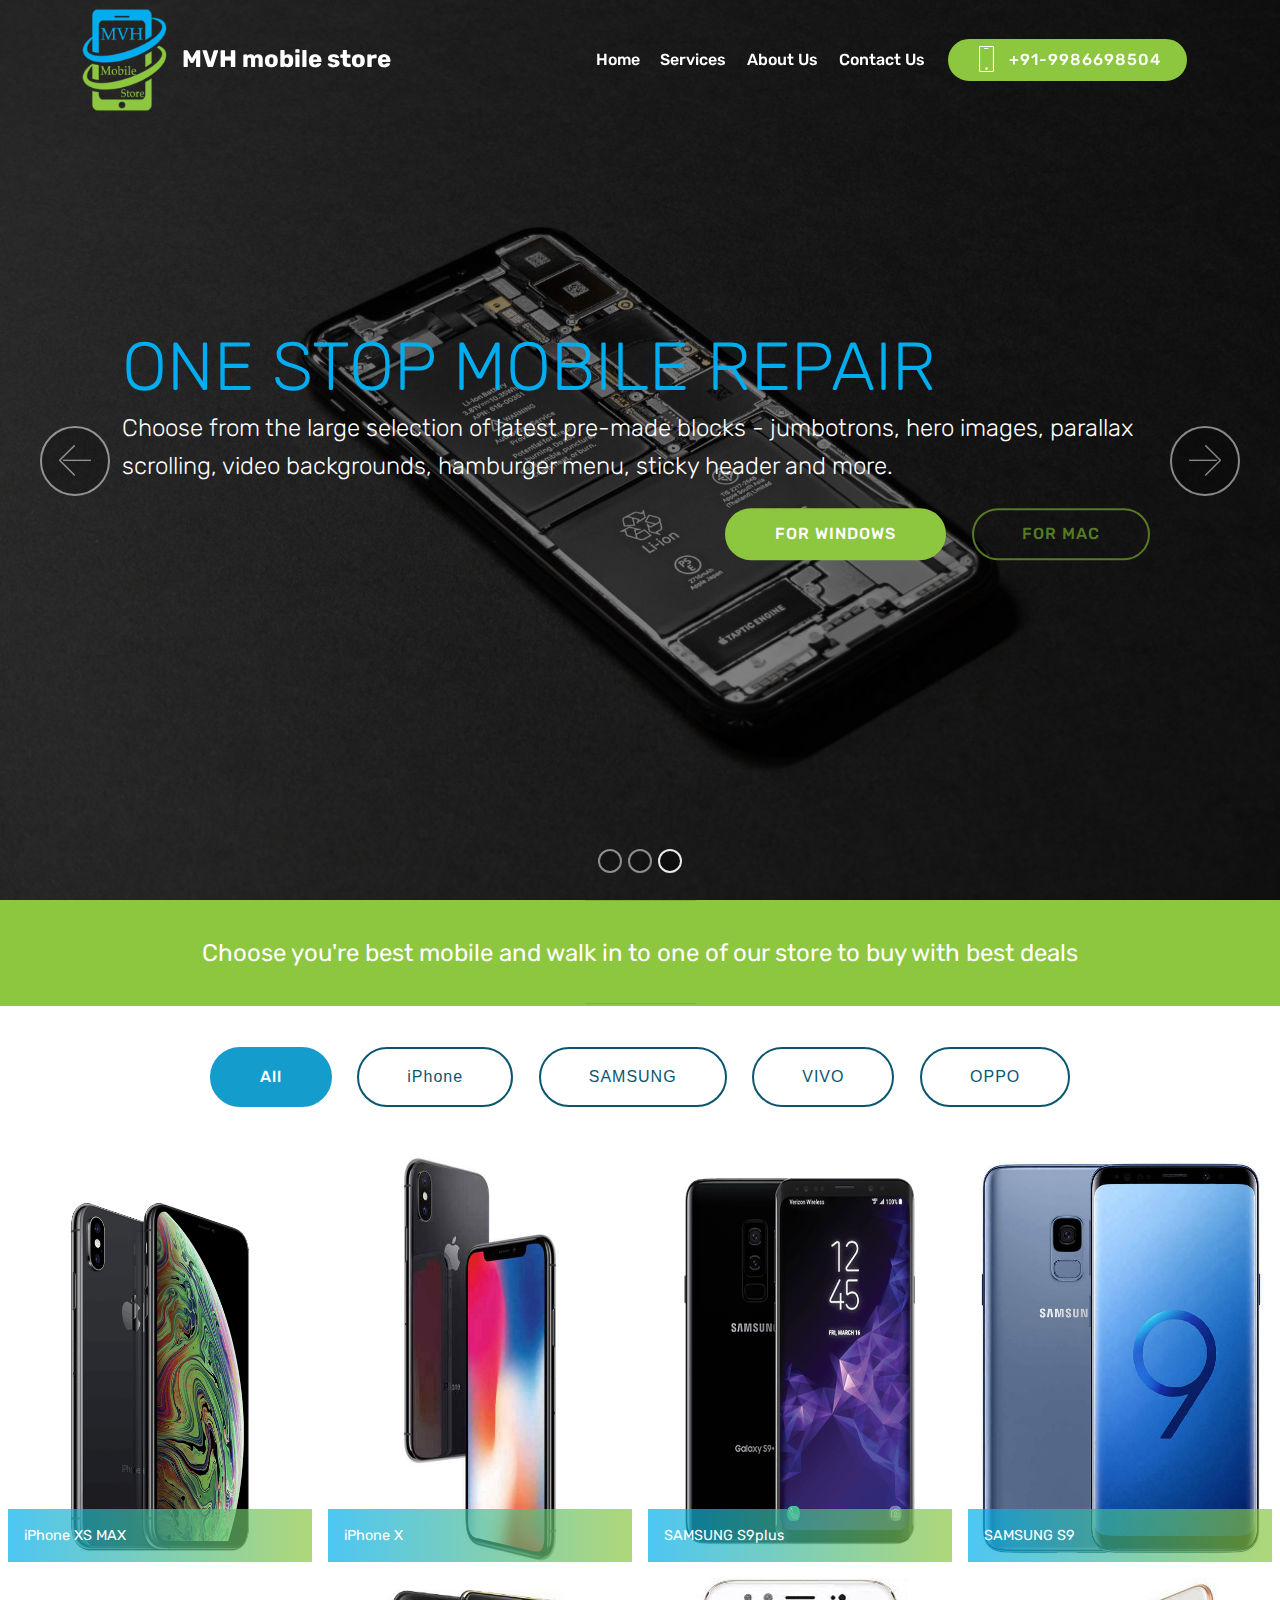
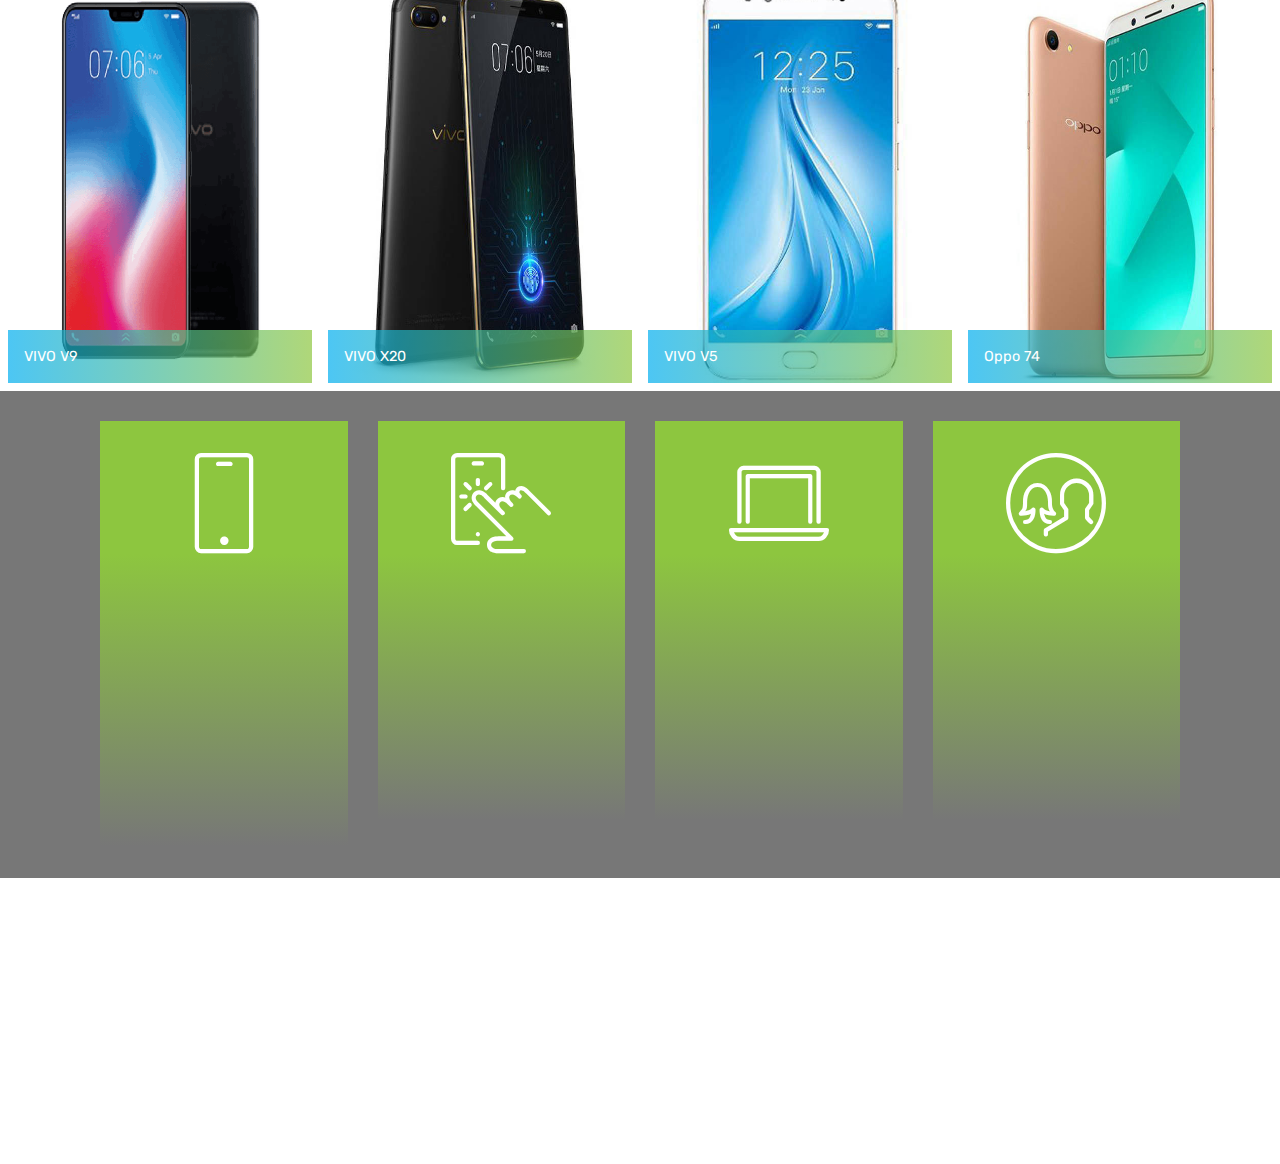
==== commit 019e9909: "create github pages" ====
--- a/index.html
+++ b/index.html
@@ -57,7 +57,7 @@
                         Services
                     </a></li>
                 <li class="nav-item">
-                    <a class="nav-link link text-white display-4" href="index.html">
+                    <a class="nav-link link text-white display-4" href="aboutus.html">
                         About Us
                     </a>
                 </li><li class="nav-item"><a class="nav-link link text-white display-4" href="index.html">
@@ -70,7 +70,7 @@
     </nav>
 </section>
 
-<section class="engine"><a href="https://mobirise.info/q">free responsive site templates</a></section><section class="carousel slide cid-ry1e24Btx4" data-interval="false" id="slider1-1">
+<section class="engine"><a href="https://mobirise.info/v">html templates</a></section><section class="carousel slide cid-ry1e24Btx4" data-interval="false" id="slider1-1">
 
     
 
@@ -97,7 +97,7 @@
     
 
     <div>
-        <div><!-- Filter --><div class="mbr-gallery-filter container gallery-filter-active"><ul buttons="0"><li class="mbr-gallery-filter-all"><a class="btn btn-md btn-primary-outline active display-7" href="">All</a></li></ul></div><!-- Gallery --><div class="mbr-gallery-row"><div class="mbr-gallery-layout-default"><div><div><div class="mbr-gallery-item mbr-gallery-item--p1" data-video-url="false" data-tags="iPhone"><div href="#lb-gallery1-4" data-slide-to="0" data-toggle="modal"><img src="assets/images/iphone-xs-max-space-select-2018-600x800-600x800.png" alt="" title=""><span class="icon-focus"></span><span class="mbr-gallery-title mbr-fonts-style display-7">iPhone XS MAX</span></div></div><div class="mbr-gallery-item mbr-gallery-item--p1" data-video-url="false" data-tags="iPhone"><div href="#lb-gallery1-4" data-slide-to="1" data-toggle="modal"><img src="assets/images/iphonex-spacegray-34br-34fl-2up-us-en-screen-600x800-600x800-600x800-600x800.jpg" alt="" title=""><span class="icon-focus"></span><span class="mbr-gallery-title mbr-fonts-style display-7">iPhone X</span></div></div><div class="mbr-gallery-item mbr-gallery-item--p1" data-video-url="false" data-tags="SAMSUNG"><div href="#lb-gallery1-4" data-slide-to="2" data-toggle="modal"><img src="assets/images/pdp-samsung-star2-feature1-d-218-600x800-600x800.png" alt="" title=""><span class="icon-focus"></span><span class="mbr-gallery-title mbr-fonts-style display-7">SAMSUNG S9plus</span></div></div><div class="mbr-gallery-item mbr-gallery-item--p1" data-video-url="false" data-tags="SAMSUNG"><div href="#lb-gallery1-4" data-slide-to="3" data-toggle="modal"><img src="assets/images/61dj6-yesjl.-sl1497-600x800-600x800.jpg" alt="" title=""><span class="icon-focus"></span><span class="mbr-gallery-title mbr-fonts-style display-7">SAMSUNG S9</span></div></div><div class="mbr-gallery-item mbr-gallery-item--p1" data-video-url="false" data-tags="VIVO"><div href="#lb-gallery1-4" data-slide-to="4" data-toggle="modal"><img src="assets/images/vivo-v9-600x800-600x800.png" alt="" title=""><span class="icon-focus"></span><span class="mbr-gallery-title mbr-fonts-style display-7">VIVO V9</span></div></div><div class="mbr-gallery-item mbr-gallery-item--p1" data-video-url="false" data-tags="VIVO"><div href="#lb-gallery1-4" data-slide-to="5" data-toggle="modal"><img src="assets/images/vivo-x20-plus-ud-8184-600x800-600x800.jpg" alt="" title=""><span class="icon-focus"></span><span class="mbr-gallery-title mbr-fonts-style display-7">VIVO X20</span></div></div><div class="mbr-gallery-item mbr-gallery-item--p1" data-video-url="false" data-tags="VIVO"><div href="#lb-gallery1-4" data-slide-to="6" data-toggle="modal"><img src="assets/images/109089-v2-vivo-v5-plus-mobile-phone-large-1-600x800-600x800.jpg" alt="" title=""><span class="icon-focus"></span><span class="mbr-gallery-title mbr-fonts-style display-7">VIVO V5</span></div></div><div class="mbr-gallery-item mbr-gallery-item--p1" data-video-url="false" data-tags="OPPO"><div href="#lb-gallery1-4" data-slide-to="7" data-toggle="modal"><img src="assets/images/product-600x800-600x800.jpg" alt="" title=""><span class="icon-focus"></span><span class="mbr-gallery-title mbr-fonts-style display-7">Type caption here</span></div></div></div></div><div class="clearfix"></div></div></div><!-- Lightbox --><div data-app-prevent-settings="" class="mbr-slider modal fade carousel slide" tabindex="-1" data-keyboard="true" data-interval="false" id="lb-gallery1-4"><div class="modal-dialog"><div class="modal-content"><div class="modal-body"><div class="carousel-inner"><div class="carousel-item"><img src="assets/images/iphone-xs-max-space-select-2018-600x800.png" alt="" title=""></div><div class="carousel-item"><img src="assets/images/iphonex-spacegray-34br-34fl-2up-us-en-screen-600x800-600x800-600x800.jpg" alt="" title=""></div><div class="carousel-item"><img src="assets/images/pdp-samsung-star2-feature1-d-218-600x800.png" alt="" title=""></div><div class="carousel-item"><img src="assets/images/61dj6-yesjl.-sl1497-600x800.jpg" alt="" title=""></div><div class="carousel-item"><img src="assets/images/vivo-v9-600x800.png" alt="" title=""></div><div class="carousel-item"><img src="assets/images/vivo-x20-plus-ud-8184-600x800.jpg" alt="" title=""></div><div class="carousel-item"><img src="assets/images/109089-v2-vivo-v5-plus-mobile-phone-large-1-600x800.jpg" alt="" title=""></div><div class="carousel-item active"><img src="assets/images/product-600x800.jpg" alt="" title=""></div></div><a class="carousel-control carousel-control-prev" role="button" data-slide="prev" href="#lb-gallery1-4"><span class="mbri-left mbr-iconfont" aria-hidden="true"></span><span class="sr-only">Previous</span></a><a class="carousel-control carousel-control-next" role="button" data-slide="next" href="#lb-gallery1-4"><span class="mbri-right mbr-iconfont" aria-hidden="true"></span><span class="sr-only">Next</span></a><a class="close" href="#" role="button" data-dismiss="modal"><span class="sr-only">Close</span></a></div></div></div></div></div>
+        <div><!-- Filter --><div class="mbr-gallery-filter container gallery-filter-active"><ul buttons="0"><li class="mbr-gallery-filter-all"><a class="btn btn-md btn-primary-outline active display-7" href="">All</a></li></ul></div><!-- Gallery --><div class="mbr-gallery-row"><div class="mbr-gallery-layout-default"><div><div><div class="mbr-gallery-item mbr-gallery-item--p1" data-video-url="false" data-tags="iPhone"><div href="#lb-gallery1-4" data-slide-to="0" data-toggle="modal"><img src="assets/images/iphone-xs-max-space-select-2018-600x800-600x800.png" alt="" title=""><span class="icon-focus"></span><span class="mbr-gallery-title mbr-fonts-style display-7">iPhone XS MAX</span></div></div><div class="mbr-gallery-item mbr-gallery-item--p1" data-video-url="false" data-tags="iPhone"><div href="#lb-gallery1-4" data-slide-to="1" data-toggle="modal"><img src="assets/images/iphonex-spacegray-34br-34fl-2up-us-en-screen-600x800-600x800-600x800-600x800.jpg" alt="" title=""><span class="icon-focus"></span><span class="mbr-gallery-title mbr-fonts-style display-7">iPhone X</span></div></div><div class="mbr-gallery-item mbr-gallery-item--p1" data-video-url="false" data-tags="SAMSUNG"><div href="#lb-gallery1-4" data-slide-to="2" data-toggle="modal"><img src="assets/images/pdp-samsung-star2-feature1-d-218-600x800-600x800.png" alt="" title=""><span class="icon-focus"></span><span class="mbr-gallery-title mbr-fonts-style display-7">SAMSUNG S9plus</span></div></div><div class="mbr-gallery-item mbr-gallery-item--p1" data-video-url="false" data-tags="SAMSUNG"><div href="#lb-gallery1-4" data-slide-to="3" data-toggle="modal"><img src="assets/images/61dj6-yesjl.-sl1497-600x800-600x800.jpg" alt="" title=""><span class="icon-focus"></span><span class="mbr-gallery-title mbr-fonts-style display-7">SAMSUNG S9</span></div></div><div class="mbr-gallery-item mbr-gallery-item--p1" data-video-url="false" data-tags="VIVO"><div href="#lb-gallery1-4" data-slide-to="4" data-toggle="modal"><img src="assets/images/vivo-v9-600x800-600x800.png" alt="" title=""><span class="icon-focus"></span><span class="mbr-gallery-title mbr-fonts-style display-7">VIVO V9</span></div></div><div class="mbr-gallery-item mbr-gallery-item--p1" data-video-url="false" data-tags="VIVO"><div href="#lb-gallery1-4" data-slide-to="5" data-toggle="modal"><img src="assets/images/vivo-x20-plus-ud-8184-600x800-600x800.jpg" alt="" title=""><span class="icon-focus"></span><span class="mbr-gallery-title mbr-fonts-style display-7">VIVO X20</span></div></div><div class="mbr-gallery-item mbr-gallery-item--p1" data-video-url="false" data-tags="VIVO"><div href="#lb-gallery1-4" data-slide-to="6" data-toggle="modal"><img src="assets/images/109089-v2-vivo-v5-plus-mobile-phone-large-1-600x800-600x800.jpg" alt="" title=""><span class="icon-focus"></span><span class="mbr-gallery-title mbr-fonts-style display-7">VIVO V5</span></div></div><div class="mbr-gallery-item mbr-gallery-item--p1" data-video-url="false" data-tags="OPPO"><div href="#lb-gallery1-4" data-slide-to="7" data-toggle="modal"><img src="assets/images/product-600x800-600x800.jpg" alt="" title=""><span class="icon-focus"></span><span class="mbr-gallery-title mbr-fonts-style display-7">Oppo 74</span></div></div></div></div><div class="clearfix"></div></div></div><!-- Lightbox --><div data-app-prevent-settings="" class="mbr-slider modal fade carousel slide" tabindex="-1" data-keyboard="true" data-interval="false" id="lb-gallery1-4"><div class="modal-dialog"><div class="modal-content"><div class="modal-body"><div class="carousel-inner"><div class="carousel-item"><img src="assets/images/iphone-xs-max-space-select-2018-600x800.png" alt="" title=""></div><div class="carousel-item"><img src="assets/images/iphonex-spacegray-34br-34fl-2up-us-en-screen-600x800-600x800-600x800.jpg" alt="" title=""></div><div class="carousel-item"><img src="assets/images/pdp-samsung-star2-feature1-d-218-600x800.png" alt="" title=""></div><div class="carousel-item"><img src="assets/images/61dj6-yesjl.-sl1497-600x800.jpg" alt="" title=""></div><div class="carousel-item"><img src="assets/images/vivo-v9-600x800.png" alt="" title=""></div><div class="carousel-item"><img src="assets/images/vivo-x20-plus-ud-8184-600x800.jpg" alt="" title=""></div><div class="carousel-item"><img src="assets/images/109089-v2-vivo-v5-plus-mobile-phone-large-1-600x800.jpg" alt="" title=""></div><div class="carousel-item active"><img src="assets/images/product-600x800.jpg" alt="" title=""></div></div><a class="carousel-control carousel-control-prev" role="button" data-slide="prev" href="#lb-gallery1-4"><span class="mbri-left mbr-iconfont" aria-hidden="true"></span><span class="sr-only">Previous</span></a><a class="carousel-control carousel-control-next" role="button" data-slide="next" href="#lb-gallery1-4"><span class="mbri-right mbr-iconfont" aria-hidden="true"></span><span class="sr-only">Next</span></a><a class="close" href="#" role="button" data-dismiss="modal"><span class="sr-only">Close</span></a></div></div></div></div></div>
     </div>
 
 </section>
--- a/assets/mobirise/css/mbr-additional.css
+++ b/assets/mobirise/css/mbr-additional.css
@@ -138,7 +138,7 @@
   background-color: #8dc63f !important;
 }
 .bg-info {
-  background-color: #82786e !important;
+  background-color: #ffffff !important;
 }
 .bg-warning {
   background-color: #879a9f !important;
@@ -188,23 +188,23 @@
 }
 .btn-info,
 .btn-info:active {
-  background-color: #82786e !important;
-  border-color: #82786e !important;
-  color: #ffffff !important;
+  background-color: #ffffff !important;
+  border-color: #ffffff !important;
+  color: #808080 !important;
 }
 .btn-info:hover,
 .btn-info:focus,
 .btn-info.focus,
 .btn-info.active {
-  color: #ffffff !important;
-  background-color: #59524b !important;
-  border-color: #59524b !important;
+  color: #808080 !important;
+  background-color: #d9d9d9 !important;
+  border-color: #d9d9d9 !important;
 }
 .btn-info.disabled,
 .btn-info:disabled {
-  color: #ffffff !important;
-  background-color: #59524b !important;
-  border-color: #59524b !important;
+  color: #808080 !important;
+  background-color: #d9d9d9 !important;
+  border-color: #d9d9d9 !important;
 }
 .btn-success,
 .btn-success:active {
@@ -352,22 +352,22 @@
 .btn-info-outline,
 .btn-info-outline:active {
   background: none;
-  border-color: #4b453f;
-  color: #4b453f;
+  border-color: #cccccc;
+  color: #cccccc;
 }
 .btn-info-outline:hover,
 .btn-info-outline:focus,
 .btn-info-outline.focus,
 .btn-info-outline.active {
-  color: #ffffff;
-  background-color: #82786e;
-  border-color: #82786e;
+  color: #808080;
+  background-color: #ffffff;
+  border-color: #ffffff;
 }
 .btn-info-outline.disabled,
 .btn-info-outline:disabled {
-  color: #ffffff !important;
-  background-color: #82786e !important;
-  border-color: #82786e !important;
+  color: #808080 !important;
+  background-color: #ffffff !important;
+  border-color: #ffffff !important;
 }
 .btn-success-outline,
 .btn-success-outline:active {
@@ -473,7 +473,7 @@
   color: #8dc63f !important;
 }
 .text-info {
-  color: #82786e !important;
+  color: #ffffff !important;
 }
 .text-warning {
   color: #879a9f !important;
@@ -501,7 +501,7 @@
 }
 a.text-info:hover,
 a.text-info:focus {
-  color: #4b453f !important;
+  color: #cccccc !important;
 }
 a.text-warning:hover,
 a.text-warning:focus {
@@ -523,7 +523,7 @@
   background-color: #70c770;
 }
 .alert-info {
-  background-color: #82786e;
+  background-color: #ffffff;
 }
 .alert-warning {
   background-color: #879a9f;
@@ -577,7 +577,7 @@
 }
 .mbr-plan-header.bg-info .mbr-plan-subtitle,
 .mbr-plan-header.bg-info .mbr-plan-price-desc {
-  color: #beb8b2;
+  color: #ffffff;
 }
 .mbr-plan-header.bg-warning .mbr-plan-subtitle,
 .mbr-plan-header.bg-warning .mbr-plan-price-desc {
@@ -2841,3 +2841,520 @@
     justify-content: center;
   }
 }
+.cid-ry1dBP2x3K .navbar {
+  background: #232323;
+  transition: none;
+  min-height: 77px;
+  padding: .5rem 0;
+}
+.cid-ry1dBP2x3K .navbar-dropdown.bg-color.transparent.opened {
+  background: #232323;
+}
+.cid-ry1dBP2x3K a {
+  font-style: normal;
+}
+.cid-ry1dBP2x3K .nav-item span {
+  padding-right: 0.4em;
+  line-height: 0.5em;
+  vertical-align: text-bottom;
+  position: relative;
+  text-decoration: none;
+}
+.cid-ry1dBP2x3K .nav-item a {
+  display: -webkit-flex;
+  align-items: center;
+  justify-content: center;
+  padding: 0.7rem 0 !important;
+  margin: 0rem .65rem !important;
+  -webkit-align-items: center;
+  -webkit-justify-content: center;
+}
+.cid-ry1dBP2x3K .nav-item:focus,
+.cid-ry1dBP2x3K .nav-link:focus {
+  outline: none;
+}
+.cid-ry1dBP2x3K .btn {
+  padding: 0.4rem 1.5rem;
+  display: -webkit-inline-flex;
+  align-items: center;
+  -webkit-align-items: center;
+}
+.cid-ry1dBP2x3K .btn .mbr-iconfont {
+  font-size: 1.6rem;
+}
+.cid-ry1dBP2x3K .menu-logo {
+  margin-right: auto;
+}
+.cid-ry1dBP2x3K .menu-logo .navbar-brand {
+  display: flex;
+  margin-left: 5rem;
+  padding: 0;
+  transition: padding .2s;
+  min-height: 3.8rem;
+  -webkit-align-items: center;
+  align-items: center;
+}
+.cid-ry1dBP2x3K .menu-logo .navbar-brand .navbar-caption-wrap {
+  display: flex;
+  -webkit-align-items: center;
+  align-items: center;
+  word-break: break-word;
+  min-width: 7rem;
+  margin: .3rem 0;
+}
+.cid-ry1dBP2x3K .menu-logo .navbar-brand .navbar-caption-wrap .navbar-caption {
+  line-height: 1.2rem !important;
+  padding-right: 2rem;
+}
+.cid-ry1dBP2x3K .menu-logo .navbar-brand .navbar-logo {
+  font-size: 4rem;
+  transition: font-size 0.25s;
+}
+.cid-ry1dBP2x3K .menu-logo .navbar-brand .navbar-logo img {
+  display: flex;
+}
+.cid-ry1dBP2x3K .menu-logo .navbar-brand .navbar-logo .mbr-iconfont {
+  transition: font-size 0.25s;
+}
+.cid-ry1dBP2x3K .menu-logo .navbar-brand .navbar-logo a {
+  display: inline-flex;
+}
+.cid-ry1dBP2x3K .navbar-toggleable-sm .navbar-collapse {
+  justify-content: flex-end;
+  -webkit-justify-content: flex-end;
+  padding-right: 5rem;
+  width: auto;
+}
+.cid-ry1dBP2x3K .navbar-toggleable-sm .navbar-collapse .navbar-nav {
+  flex-wrap: wrap;
+  -webkit-flex-wrap: wrap;
+  padding-left: 0;
+}
+.cid-ry1dBP2x3K .navbar-toggleable-sm .navbar-collapse .navbar-nav .nav-item {
+  -webkit-align-self: center;
+  align-self: center;
+}
+.cid-ry1dBP2x3K .navbar-toggleable-sm .navbar-collapse .navbar-buttons {
+  padding-left: 0;
+  padding-bottom: 0;
+}
+.cid-ry1dBP2x3K .dropdown .dropdown-menu {
+  background: #232323;
+  display: none;
+  position: absolute;
+  min-width: 5rem;
+  padding-top: 1.4rem;
+  padding-bottom: 1.4rem;
+  text-align: left;
+}
+.cid-ry1dBP2x3K .dropdown .dropdown-menu .dropdown-item {
+  width: auto;
+  padding: 0.235em 1.5385em 0.235em 1.5385em !important;
+}
+.cid-ry1dBP2x3K .dropdown .dropdown-menu .dropdown-item::after {
+  right: 0.5rem;
+}
+.cid-ry1dBP2x3K .dropdown .dropdown-menu .dropdown-submenu {
+  margin: 0;
+}
+.cid-ry1dBP2x3K .dropdown.open > .dropdown-menu {
+  display: block;
+}
+.cid-ry1dBP2x3K .navbar-toggleable-sm.opened:after {
+  position: absolute;
+  width: 100vw;
+  height: 100vh;
+  content: '';
+  background-color: rgba(0, 0, 0, 0.1);
+  left: 0;
+  bottom: 0;
+  transform: translateY(100%);
+  -webkit-transform: translateY(100%);
+  z-index: 1000;
+}
+.cid-ry1dBP2x3K .navbar.navbar-short {
+  min-height: 60px;
+  transition: all .2s;
+}
+.cid-ry1dBP2x3K .navbar.navbar-short .navbar-toggler-right {
+  top: 20px;
+}
+.cid-ry1dBP2x3K .navbar.navbar-short .navbar-logo a {
+  font-size: 2.5rem !important;
+  line-height: 2.5rem;
+  transition: font-size 0.25s;
+}
+.cid-ry1dBP2x3K .navbar.navbar-short .navbar-logo a .mbr-iconfont {
+  font-size: 2.5rem !important;
+}
+.cid-ry1dBP2x3K .navbar.navbar-short .navbar-logo a img {
+  height: 3rem !important;
+}
+.cid-ry1dBP2x3K .navbar.navbar-short .navbar-brand {
+  min-height: 3rem;
+}
+.cid-ry1dBP2x3K button.navbar-toggler {
+  width: 31px;
+  height: 18px;
+  cursor: pointer;
+  transition: all .2s;
+  top: 1.5rem;
+  right: 1rem;
+}
+.cid-ry1dBP2x3K button.navbar-toggler:focus {
+  outline: none;
+}
+.cid-ry1dBP2x3K button.navbar-toggler .hamburger span {
+  position: absolute;
+  right: 0;
+  width: 30px;
+  height: 2px;
+  border-right: 5px;
+  background-color: #ffffff;
+}
+.cid-ry1dBP2x3K button.navbar-toggler .hamburger span:nth-child(1) {
+  top: 0;
+  transition: all .2s;
+}
+.cid-ry1dBP2x3K button.navbar-toggler .hamburger span:nth-child(2) {
+  top: 8px;
+  transition: all .15s;
+}
+.cid-ry1dBP2x3K button.navbar-toggler .hamburger span:nth-child(3) {
+  top: 8px;
+  transition: all .15s;
+}
+.cid-ry1dBP2x3K button.navbar-toggler .hamburger span:nth-child(4) {
+  top: 16px;
+  transition: all .2s;
+}
+.cid-ry1dBP2x3K nav.opened .hamburger span:nth-child(1) {
+  top: 8px;
+  width: 0;
+  opacity: 0;
+  right: 50%;
+  transition: all .2s;
+}
+.cid-ry1dBP2x3K nav.opened .hamburger span:nth-child(2) {
+  -webkit-transform: rotate(45deg);
+  transform: rotate(45deg);
+  transition: all .25s;
+}
+.cid-ry1dBP2x3K nav.opened .hamburger span:nth-child(3) {
+  -webkit-transform: rotate(-45deg);
+  transform: rotate(-45deg);
+  transition: all .25s;
+}
+.cid-ry1dBP2x3K nav.opened .hamburger span:nth-child(4) {
+  top: 8px;
+  width: 0;
+  opacity: 0;
+  right: 50%;
+  transition: all .2s;
+}
+.cid-ry1dBP2x3K .collapsed.navbar-expand {
+  flex-direction: column;
+  -webkit-flex-direction: column;
+}
+.cid-ry1dBP2x3K .collapsed .btn {
+  display: -webkit-flex;
+}
+.cid-ry1dBP2x3K .collapsed .navbar-collapse {
+  display: none !important;
+  padding-right: 0 !important;
+}
+.cid-ry1dBP2x3K .collapsed .navbar-collapse.collapsing,
+.cid-ry1dBP2x3K .collapsed .navbar-collapse.show {
+  display: block !important;
+}
+.cid-ry1dBP2x3K .collapsed .navbar-collapse.collapsing .navbar-nav,
+.cid-ry1dBP2x3K .collapsed .navbar-collapse.show .navbar-nav {
+  display: block;
+  text-align: center;
+}
+.cid-ry1dBP2x3K .collapsed .navbar-collapse.collapsing .navbar-nav .nav-item,
+.cid-ry1dBP2x3K .collapsed .navbar-collapse.show .navbar-nav .nav-item {
+  clear: both;
+}
+.cid-ry1dBP2x3K .collapsed .navbar-collapse.collapsing .navbar-buttons,
+.cid-ry1dBP2x3K .collapsed .navbar-collapse.show .navbar-buttons {
+  text-align: center;
+}
+.cid-ry1dBP2x3K .collapsed .navbar-collapse.collapsing .navbar-buttons:last-child,
+.cid-ry1dBP2x3K .collapsed .navbar-collapse.show .navbar-buttons:last-child {
+  margin-bottom: 1rem;
+}
+@media (min-width: 1024px) {
+  .cid-ry1dBP2x3K .collapsed:not(.navbar-short) .navbar-collapse {
+    max-height: calc(98.5vh - 6.5rem);
+  }
+}
+.cid-ry1dBP2x3K .collapsed button.navbar-toggler {
+  display: block;
+}
+.cid-ry1dBP2x3K .collapsed .navbar-brand {
+  margin-left: 1rem !important;
+}
+.cid-ry1dBP2x3K .collapsed .navbar-toggleable-sm {
+  flex-direction: column;
+  -webkit-flex-direction: column;
+}
+.cid-ry1dBP2x3K .collapsed .dropdown .dropdown-menu {
+  width: 100%;
+  text-align: center;
+  position: relative;
+  opacity: 0;
+  overflow: hidden;
+  display: block;
+  height: 0;
+  visibility: hidden;
+  padding: 0;
+  transition-duration: .5s;
+  transition-property: opacity,padding,height;
+}
+.cid-ry1dBP2x3K .collapsed .dropdown.open > .dropdown-menu {
+  position: relative;
+  opacity: 1;
+  height: auto;
+  padding: 1.4rem 0;
+  visibility: visible;
+}
+.cid-ry1dBP2x3K .collapsed .dropdown .dropdown-submenu {
+  left: 0;
+  text-align: center;
+  width: 100%;
+}
+.cid-ry1dBP2x3K .collapsed .dropdown .dropdown-toggle[data-toggle="dropdown-submenu"]::after {
+  margin-top: 0;
+  position: inherit;
+  right: 0;
+  top: 50%;
+  display: inline-block;
+  width: 0;
+  height: 0;
+  margin-left: .3em;
+  vertical-align: middle;
+  content: "";
+  border-top: .30em solid;
+  border-right: .30em solid transparent;
+  border-left: .30em solid transparent;
+}
+@media (max-width: 1023px) {
+  .cid-ry1dBP2x3K.navbar-expand {
+    flex-direction: column;
+    -webkit-flex-direction: column;
+  }
+  .cid-ry1dBP2x3K img {
+    height: 3.8rem !important;
+  }
+  .cid-ry1dBP2x3K .btn {
+    display: -webkit-flex;
+  }
+  .cid-ry1dBP2x3K button.navbar-toggler {
+    display: block;
+  }
+  .cid-ry1dBP2x3K .navbar-brand {
+    margin-left: 1rem !important;
+  }
+  .cid-ry1dBP2x3K .navbar-toggleable-sm {
+    flex-direction: column;
+    -webkit-flex-direction: column;
+  }
+  .cid-ry1dBP2x3K .navbar-collapse {
+    display: none !important;
+    padding-right: 0 !important;
+  }
+  .cid-ry1dBP2x3K .navbar-collapse.collapsing,
+  .cid-ry1dBP2x3K .navbar-collapse.show {
+    display: block !important;
+  }
+  .cid-ry1dBP2x3K .navbar-collapse.collapsing .navbar-nav,
+  .cid-ry1dBP2x3K .navbar-collapse.show .navbar-nav {
+    display: block;
+    text-align: center;
+  }
+  .cid-ry1dBP2x3K .navbar-collapse.collapsing .navbar-nav .nav-item,
+  .cid-ry1dBP2x3K .navbar-collapse.show .navbar-nav .nav-item {
+    clear: both;
+  }
+  .cid-ry1dBP2x3K .navbar-collapse.collapsing .navbar-buttons,
+  .cid-ry1dBP2x3K .navbar-collapse.show .navbar-buttons {
+    text-align: center;
+  }
+  .cid-ry1dBP2x3K .navbar-collapse.collapsing .navbar-buttons:last-child,
+  .cid-ry1dBP2x3K .navbar-collapse.show .navbar-buttons:last-child {
+    margin-bottom: 1rem;
+  }
+  .cid-ry1dBP2x3K .dropdown .dropdown-menu {
+    width: 100%;
+    text-align: center;
+    position: relative;
+    opacity: 0;
+    overflow: hidden;
+    display: block;
+    height: 0;
+    visibility: hidden;
+    padding: 0;
+    transition-duration: .5s;
+    transition-property: opacity,padding,height;
+  }
+  .cid-ry1dBP2x3K .dropdown.open > .dropdown-menu {
+    position: relative;
+    opacity: 1;
+    height: auto;
+    padding: 1.4rem 0;
+    visibility: visible;
+  }
+  .cid-ry1dBP2x3K .dropdown .dropdown-submenu {
+    left: 0;
+    text-align: center;
+    width: 100%;
+  }
+  .cid-ry1dBP2x3K .dropdown .dropdown-toggle[data-toggle="dropdown-submenu"]::after {
+    margin-top: 0;
+    position: inherit;
+    right: 0;
+    top: 50%;
+    display: inline-block;
+    width: 0;
+    height: 0;
+    margin-left: .3em;
+    vertical-align: middle;
+    content: "";
+    border-top: .30em solid;
+    border-right: .30em solid transparent;
+    border-left: .30em solid transparent;
+  }
+}
+@media (min-width: 767px) {
+  .cid-ry1dBP2x3K .menu-logo {
+    flex-shrink: 0;
+    -webkit-flex-shrink: 0;
+  }
+}
+.cid-ry1dBP2x3K .navbar-collapse {
+  flex-basis: auto;
+  -webkit-flex-basis: auto;
+}
+.cid-ry1dBP2x3K .nav-link:hover,
+.cid-ry1dBP2x3K .dropdown-item:hover {
+  color: #767676 !important;
+}
+.cid-rGgYk4lGkc {
+  padding-top: 120px;
+  padding-bottom: 45px;
+  background-image: url("../../../assets/images/background4.jpg");
+}
+.cid-rGgYk4lGkc .title {
+  margin-bottom: 2rem;
+}
+.cid-rGgYk4lGkc .mbr-section-subtitle {
+  color: #ffffff;
+}
+.cid-rGgYk4lGkc a:not([href]):not([tabindex]) {
+  color: #fff;
+  border-radius: 3px;
+}
+.cid-rGgYk4lGkc a.btn-white:not([href]):not([tabindex]) {
+  color: #333;
+}
+.cid-rGgYk4lGkc textarea.form-control {
+  min-height: 188px;
+}
+.cid-rGgYk4lGkc H2 {
+  color: #ffffff;
+}
+.cid-rGh0QNZjmV .google-map {
+  height: 25rem;
+  position: relative;
+}
+.cid-rGh0QNZjmV .google-map iframe {
+  height: 100%;
+  width: 100%;
+}
+.cid-rGh0QNZjmV .google-map [data-state-details] {
+  color: #6b6763;
+  font-family: Montserrat;
+  height: 1.5em;
+  margin-top: -0.75em;
+  padding-left: 1.25rem;
+  padding-right: 1.25rem;
+  position: absolute;
+  text-align: center;
+  top: 50%;
+  width: 100%;
+}
+.cid-rGh0QNZjmV .google-map[data-state] {
+  background: #e9e5dc;
+}
+.cid-rGh0QNZjmV .google-map[data-state="loading"] [data-state-details] {
+  display: none;
+}
+.cid-rGh0wWfKnE {
+  padding-top: 60px;
+  padding-bottom: 15px;
+  background-image: url("../../../assets/images/footerbanner-2000x1333.jpg");
+}
+@media (max-width: 767px) {
+  .cid-rGh0wWfKnE .content {
+    text-align: center;
+  }
+  .cid-rGh0wWfKnE .content > div:not(:last-child) {
+    margin-bottom: 2rem;
+  }
+}
+@media (max-width: 767px) {
+  .cid-rGh0wWfKnE .media-wrap {
+    margin-bottom: 1rem;
+  }
+}
+.cid-rGh0wWfKnE .media-wrap .mbr-iconfont-logo {
+  font-size: 7.5rem;
+  color: #f36;
+}
+.cid-rGh0wWfKnE .media-wrap img {
+  height: 6rem;
+}
+@media (max-width: 767px) {
+  .cid-rGh0wWfKnE .footer-lower .copyright {
+    margin-bottom: 1rem;
+    text-align: center;
+  }
+}
+.cid-rGh0wWfKnE .footer-lower hr {
+  margin: 1rem 0;
+  border-color: #fff;
+  opacity: .05;
+}
+.cid-rGh0wWfKnE .footer-lower .social-list {
+  padding-left: 0;
+  margin-bottom: 0;
+  list-style: none;
+  display: flex;
+  -webkit-flex-wrap: wrap;
+  flex-wrap: wrap;
+  -webkit-justify-content: flex-end;
+  justify-content: flex-end;
+}
+.cid-rGh0wWfKnE .footer-lower .social-list .mbr-iconfont-social {
+  font-size: 1.3rem;
+  color: #fff;
+}
+.cid-rGh0wWfKnE .footer-lower .social-list .soc-item {
+  margin: 0 .5rem;
+}
+.cid-rGh0wWfKnE .footer-lower .social-list a {
+  margin: 0;
+  opacity: .5;
+  -webkit-transition: .2s linear;
+  transition: .2s linear;
+}
+.cid-rGh0wWfKnE .footer-lower .social-list a:hover {
+  opacity: 1;
+}
+@media (max-width: 767px) {
+  .cid-rGh0wWfKnE .footer-lower .social-list {
+    -webkit-justify-content: center;
+    justify-content: center;
+  }
+}
